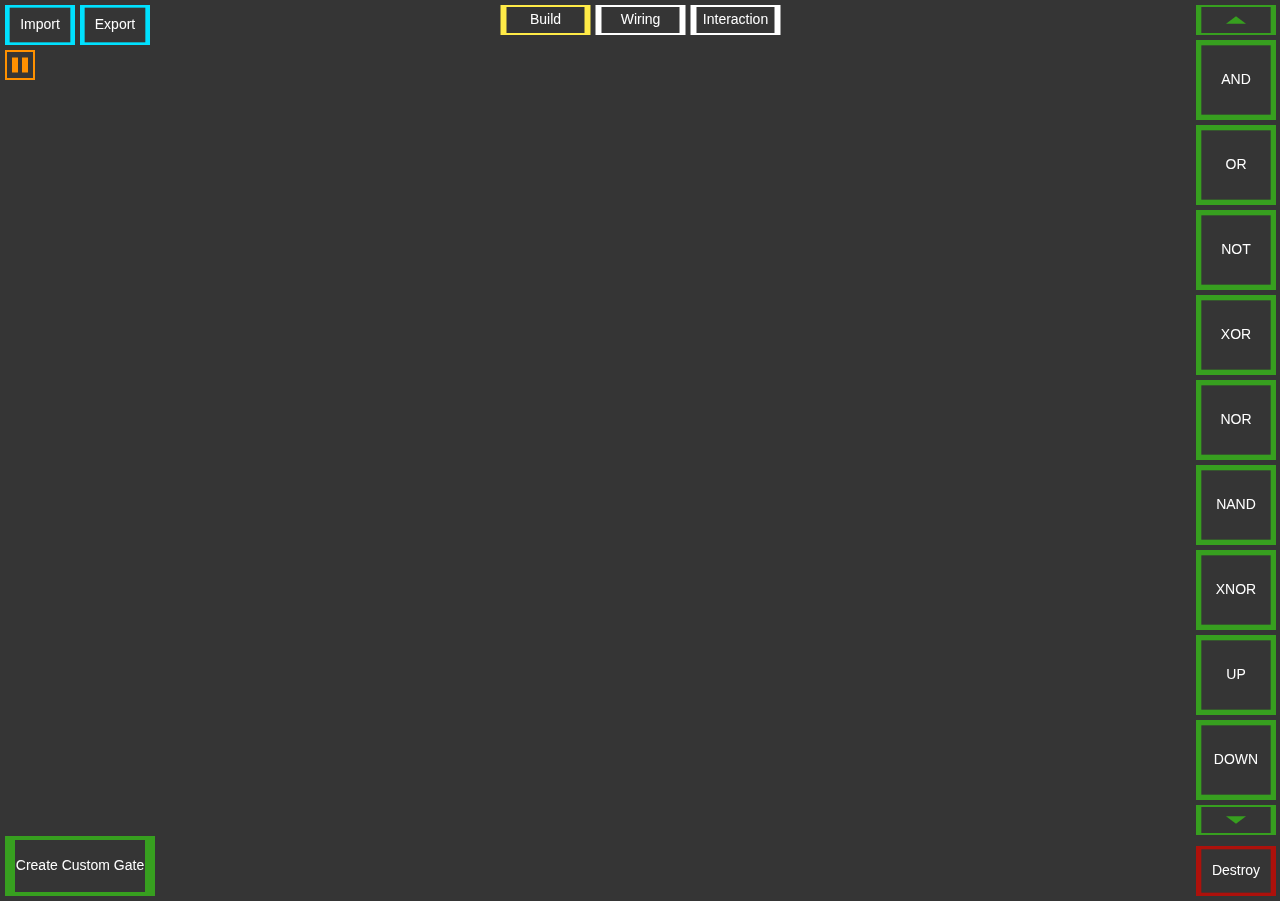
==== index.html @ 37c56eb5 "Forgot to update index.html for the last fix" ====
<!DOCTYPE html>
<html lang="en">
<head>
    <meta charset="UTF-8">
    <title>Logic Gate Simulator</title>
    <link rel="stylesheet" type="text/css" href="Simulator/Style.css"/>
</head>
<body>

<canvas id="canvas" width="1400" height="700"></canvas>

<div id="popup_bg" onclick="Popup.closeIfClickedOnBackground()">
    <div id="popup_main_div">
        <!-- Filled by the program when needed -->
    </div>
</div>

<!-- This HTML went through Babel and javascript-minifier, so its not readable -->
<!-- for a human being. The readable version of the code can be found here: -->
<!-- https://github.com/KubbyDev/LogicGateSimulator/tree/master/Simulator -->
<script>
"use strict";var canvas=document.getElementById("canvas"),ctx=canvas.getContext("2d"),popupBackground=document.getElementById("popup_bg"),gates=[],framesToCalculate=-1;function _classCallCheck(t,e){if(!(t instanceof e))throw new TypeError("Cannot call a class as a function")}function _defineProperties(t,e){for(var n=0;n<e.length;n++){var i=e[n];i.enumerable=i.enumerable||!1,i.configurable=!0,"value"in i&&(i.writable=!0),Object.defineProperty(t,i.key,i)}}function _createClass(t,e,n){return e&&_defineProperties(t.prototype,e),n&&_defineProperties(t,n),t}setTimeout(function(){Interface.init(),setInterval(function(){Interface.clear(),Interface.update(),0!==framesToCalculate&&Gate.updateAll(gates),framesToCalculate>0&&framesToCalculate--,Gate.drawAll(gates),Interface.draw()},1)},100);var Tools=function(){function t(){_classCallCheck(this,t)}return _createClass(t,null,[{key:"fillCircle",value:function(t,e,n,i,r,o){ctx.beginPath(),ctx.fillStyle=i||"#ffffff",ctx.arc(t,e,n,0,2*Math.PI),ctx.fill(),(void 0===r||r)&&(ctx.lineWidth=1,ctx.strokeStyle=o||"#000000",ctx.stroke())}},{key:"resizeCanvas",value:function(){canvas.width=window.innerWidth+1,setTimeout(function(){canvas.height=window.innerHeight+1},0)}},{key:"download",value:function(t,e){var n=new Blob([t],{type:"text/plain"}),i=window.document.createElement("a");i.href=window.URL.createObjectURL(n),i.download=e||"LogicGateSimulator",i.click()}},{key:"sqr",value:function(t){return t*t}},{key:"getGateAtPosition",value:function(t,e){var n=!0,i=!1,r=void 0;try{for(var o,a=gates[Symbol.iterator]();!(n=(o=a.next()).done);n=!0){var s=o.value;if(Math.abs(t-s.x)<s.width/2&&Math.abs(e-s.y)<s.height/2)return s}}catch(t){i=!0,r=t}finally{try{n||null==a.return||a.return()}finally{if(i)throw r}}return null}}]),t}();function _classCallCheck(t,e){if(!(t instanceof e))throw new TypeError("Cannot call a class as a function")}function _defineProperties(t,e){for(var n=0;n<e.length;n++){var i=e[n];i.enumerable=i.enumerable||!1,i.configurable=!0,"value"in i&&(i.writable=!0),Object.defineProperty(t,i.key,i)}}function _createClass(t,e,n){return e&&_defineProperties(t.prototype,e),n&&_defineProperties(t,n),t}function _defineProperty(t,e,n){return e in t?Object.defineProperty(t,e,{value:n,enumerable:!0,configurable:!0,writable:!0}):t[e]=n,t}Array.prototype.remove=function(t){return this.filter(function(e){return e!==t})},Array.prototype.removeAll=function(t){return this.filter(function(e){return!t.includes(e)})},window.onresize=Tools.resizeCanvas,Tools.resizeCanvas();var Connection=function(){function t(e,n){_classCallCheck(this,t),this.destination=n,this.origin=e}return _createClass(t,[{key:"getInput",value:function(t){if(this.destination instanceof ConnectionNode){if(void 0===t&&(t=[]),t.includes(this.destination.id))return;return t.push(this.destination.id),this.destination.inputs[0]?this.destination.inputs[0].getInput(t):void 0}return this.destination}},{key:"getValue",value:function(){return void 0!==this.getInput()&&void 0!==this.getInput().output&&this.getInput().output}},{key:"draw",value:function(e){var n=this.origin.getInputPosition(e),i=this.destination.getOutputPosition();ctx.beginPath(),ctx.moveTo(n[0],n[1]);var r=!0,o=!1,a=void 0;try{for(var s,u=this.calculateIntermediates(i[0],i[1],n[0],n[1])[Symbol.iterator]();!(r=(s=u.next()).done);r=!0){var c=s.value;ctx.lineTo(c[0],c[1])}}catch(t){o=!0,a=t}finally{try{r||null==u.return||u.return()}finally{if(o)throw a}}ctx.lineTo(i[0],i[1]),ctx.lineWidth=Interface.connectionWidth,ctx.strokeStyle=this.getValue()?t.upColor:t.downColor,ctx.stroke()}},{key:"calculateIntermediates",value:function(t,e,n,i){var r=(n+t)/2,o=(i+e)/2;return n-Interface.connectionGap<t+Interface.connectionGap?[[n-Interface.connectionGap,i],[n-Interface.connectionGap,o],[t+Interface.connectionGap,o],[t+Interface.connectionGap,e]]:[[r,i],[r,e]]}}]),t}();function _classCallCheck(t,e){if(!(t instanceof e))throw new TypeError("Cannot call a class as a function")}function _defineProperties(t,e){for(var n=0;n<e.length;n++){var i=e[n];i.enumerable=i.enumerable||!1,i.configurable=!0,"value"in i&&(i.writable=!0),Object.defineProperty(t,i.key,i)}}function _createClass(t,e,n){return e&&_defineProperties(t.prototype,e),n&&_defineProperties(t,n),t}function _defineProperty(t,e,n){return e in t?Object.defineProperty(t,e,{value:n,enumerable:!0,configurable:!0,writable:!0}):t[e]=n,t}_defineProperty(Connection,"downColor","#d3d3d3"),_defineProperty(Connection,"upColor","#ffbf00");var Gate=function(){function t(){_classCallCheck(this,t),this.activation=function(){return!0},this.inputs=[],this.prevOutput=!1,this.output=!1,this.maxInputs=0,this.maxOutputs=1,this.id=-1,this.x=10,this.y=10,this.width=20,this.height=20,this.color="#379f1f",this.type="",this.name="",this.fontSize=8,this.hideName=!1}return _createClass(t,[{key:"setFonctionnalProperties",value:function(t,e,n,i){return e&&(this.activation=e),this.maxInputs=void 0!==i?i:0,this.setInputs(void 0!==n?n:[]),this.type=t,this}},{key:"setInputs",value:function(t){var e=this;return this.inputs=t.map(function(t){return new Connection(e,t)}).slice(0,this.maxInputs),this}},{key:"setHideName",value:function(t){return this.hideName=t,this}},{key:"addInput",value:function(t,e){void 0!==e&&e<this.maxInputs?this.inputs[e]=new Connection(this,t):this.inputs.length<this.maxInputs&&this.inputs.push(new Connection(this,t))}},{key:"update",value:function(){for(var t=[],e=0;e<this.maxInputs;e++)t[e]=void 0!==this.inputs[e]&&this.inputs[e].getValue();var n=this.activation(t);n===this.prevOutput&&(this.output=n)}},{key:"tickEnd",value:function(){var t=this.inputs.map(function(t){return void 0!==t&&t.getValue()});this.prevOutput=this.activation(t)}},{key:"getGateForOutput",value:function(t){return this}},{key:"serializeParameters",value:function(){return""}},{key:"parseParameters",value:function(t){}},{key:"onClick",value:function(){}},{key:"createSave",value:function(){return{x:this.x,y:this.y,output:this.output,type:this.type,id:this.id}}},{key:"setGraphicProperties",value:function(t,e,n,i,r,o){return this.x=t,this.y=e,this.width=n*Interface.zoomFactor,this.height=i*Interface.zoomFactor,this.color=r,o&&(this.name=o),this.fontSize*=Interface.zoomFactor,this}},{key:"setPosition",value:function(t,e){return this.x=t,this.y=e,this}},{key:"draw",value:function(){this.drawBody(),this.hideName||(ctx.fillStyle="#ffffff",ctx.textAlign="center",ctx.textBaseline="middle",ctx.font=this.fontSize+"px Arial",ctx.fillText(this.name,this.x,this.y))}},{key:"drawBody",value:function(){ctx.fillStyle=this.color,ctx.fillRect(this.x-this.width/2,this.y-this.height/2,this.width,this.height),ctx.strokeStyle="#000000",ctx.lineWidth=1,ctx.strokeRect(this.x-this.width/2,this.y-this.height/2,this.width,this.height)}},{key:"getInputPosition",value:function(t){return[this.x-this.width/2+this.width/4,this.y-this.height/2+this.height*(t+1)/(this.maxInputs+1)]}},{key:"getOutputPosition",value:function(){return[this.x+this.width/2-Interface.connectionWidth,this.y]}}],[{key:"updateAll",value:function(t){var e=!0,n=!1,i=void 0;try{for(var r,o=t[Symbol.iterator]();!(e=(r=o.next()).done);e=!0){r.value.update()}}catch(t){n=!0,i=t}finally{try{e||null==o.return||o.return()}finally{if(n)throw i}}var a=!0,s=!1,u=void 0;try{for(var c,l=t[Symbol.iterator]();!(a=(c=l.next()).done);a=!0){c.value.tickEnd()}}catch(t){s=!0,u=t}finally{try{a||null==l.return||l.return()}finally{if(s)throw u}}}},{key:"removeAllConnectionsTo",value:function(t,e){var n=!0,i=!1,r=void 0;try{for(var o,a=e[Symbol.iterator]();!(n=(o=a.next()).done);n=!0)for(var s=o.value,u=0;u<s.inputs.length;u++)void 0!==s.inputs[u]&&s.inputs[u].destination===t&&(s.inputs[u]=void 0)}catch(t){i=!0,r=t}finally{try{n||null==a.return||a.return()}finally{if(i)throw r}}}},{key:"drawAll",value:function(t){var e=!0,n=!1,i=void 0;try{for(var r,o=t[Symbol.iterator]();!(e=(r=o.next()).done);e=!0)for(var a=r.value,s=0;s<a.maxInputs;s++)a.inputs[s]&&a.inputs[s].draw(s)}catch(t){n=!0,i=t}finally{try{e||null==o.return||o.return()}finally{if(n)throw i}}var u=!0,c=!1,l=void 0;try{for(var h,f=t[Symbol.iterator]();!(u=(h=f.next()).done);u=!0){h.value.draw()}}catch(t){c=!0,l=t}finally{try{u||null==f.return||f.return()}finally{if(c)throw l}}}}]),t}();function _classCallCheck(t,e){if(!(t instanceof e))throw new TypeError("Cannot call a class as a function")}function _defineProperties(t,e){for(var n=0;n<e.length;n++){var i=e[n];i.enumerable=i.enumerable||!1,i.configurable=!0,"value"in i&&(i.writable=!0),Object.defineProperty(t,i.key,i)}}function _createClass(t,e,n){return e&&_defineProperties(t.prototype,e),n&&_defineProperties(t,n),t}_defineProperty(Gate,"nextID",0);var GateFactory=function(){function t(){_classCallCheck(this,t)}return _createClass(t,null,[{key:"UP",value:function(t,e){return(new Gate).setFonctionnalProperties("UP",function(){return!0},[]).setGraphicProperties(t,e,40,40,"#ffbf00")}},{key:"DOWN",value:function(t,e){return(new Gate).setFonctionnalProperties("DOWN",function(){return!1},[]).setGraphicProperties(t,e,40,40,"#5f5f5f")}},{key:"NOT",value:function(t,e,n){var i=(new Gate).setFonctionnalProperties("NOT",function(t){return!t[0]},n,1).setGraphicProperties(t,e,30,20,"#379f1f");return i.drawBody=function(){ctx.beginPath(),ctx.moveTo(this.x-this.width/2,this.y-this.height/2),ctx.lineTo(this.x+this.width/2-2*Interface.negCircleR,this.y),ctx.lineTo(this.x-this.width/2,this.y+this.height/2),ctx.lineTo(this.x-this.width/2,this.y-this.height/2),ctx.fillStyle=this.color,ctx.fill(),ctx.lineWidth=1,ctx.strokeStyle="#000000",ctx.stroke(),Tools.fillCircle(this.x+this.width/2-Interface.negCircleR,this.y,Interface.negCircleR)},i.hideName=!0,i}},{key:"AND",value:function(t,e,n){var i=(new Gate).setFonctionnalProperties("AND",function(t){return t[0]&&t[1]},n,2).setGraphicProperties(t,e,40,40,"#379f1f");return i.drawBody=function(){ctx.beginPath(),ctx.moveTo(this.x-this.width/2,this.y-this.height/2),ctx.lineTo(this.x+this.width/2-this.height/2,this.y-this.height/2),ctx.arc(this.x+this.width/2-this.height/2,this.y,this.height/2,-Math.PI/2,Math.PI/2),ctx.lineTo(this.x-this.width/2,this.y+this.height/2),ctx.lineTo(this.x-this.width/2,this.y-this.height/2),ctx.fillStyle=this.color,ctx.fill(),ctx.lineWidth=1,ctx.strokeStyle="#000000",ctx.stroke()},i.hideName=!0,i}},{key:"OR",value:function(t,e,n){var i=(new Gate).setFonctionnalProperties("OR",function(t){return t[0]||t[1]},n,2).setGraphicProperties(t,e,40,40,"#379f1f");return i.drawBody=function(){ctx.beginPath(),ctx.moveTo(this.x-this.width/2,this.y+this.height/2),ctx.quadraticCurveTo(this.x-this.width/4,this.y,this.x-this.width/2,this.y-this.height/2),ctx.quadraticCurveTo(this.x+this.width/4,this.y-this.height/2,this.x+this.width/2,this.y),ctx.moveTo(this.x-this.width/2,this.y+this.height/2),ctx.quadraticCurveTo(this.x+this.width/4,this.y+this.height/2,this.x+this.width/2,this.y),ctx.fillStyle=this.color,ctx.fill(),ctx.lineWidth=1,ctx.strokeStyle="#000000",ctx.stroke()},i.hideName=!0,i}},{key:"XOR",value:function(t,e,n){var i=(new Gate).setFonctionnalProperties("XOR",function(t){return t[0]!==t[1]},n,2).setGraphicProperties(t,e,45,40,"#379f1f");return i.drawBody=function(){ctx.beginPath(),ctx.moveTo(this.x-this.width/2+this.width/8,this.y+this.height/2),ctx.quadraticCurveTo(this.x-this.width/4+this.width/8,this.y,this.x-this.width/2+this.width/8,this.y-this.height/2),ctx.quadraticCurveTo(this.x+this.width/4,this.y-this.height/2,this.x+this.width/2,this.y),ctx.moveTo(this.x-this.width/2+this.width/8,this.y+this.height/2),ctx.quadraticCurveTo(this.x+this.width/4,this.y+this.height/2,this.x+this.width/2,this.y),ctx.fillStyle=this.color,ctx.fill(),ctx.lineWidth=1,ctx.strokeStyle="#000000",ctx.stroke(),ctx.beginPath(),ctx.moveTo(this.x-this.width/2,this.y+this.height/2),ctx.quadraticCurveTo(this.x-this.width/4,this.y,this.x-this.width/2,this.y-this.height/2),ctx.lineWidth=3,ctx.strokeStyle="#000000",ctx.stroke()},i.hideName=!0,i}},{key:"NAND",value:function(t,e,n){var i=(new Gate).setFonctionnalProperties("NAND",function(t){return!(t[0]&&t[1])},n,2).setGraphicProperties(t,e,50,40,"#379f1f");return i.drawBody=function(){ctx.beginPath(),ctx.moveTo(this.x-this.width/2,this.y-this.height/2),ctx.lineTo(this.x+this.width/2-this.height/2-2*Interface.negCircleR,this.y-this.height/2),ctx.arc(this.x+this.width/2-this.height/2-2*Interface.negCircleR,this.y,this.height/2,-Math.PI/2,Math.PI/2),ctx.lineTo(this.x-this.width/2,this.y+this.height/2),ctx.lineTo(this.x-this.width/2,this.y-this.height/2),ctx.fillStyle=this.color,ctx.fill(),ctx.lineWidth=1,ctx.strokeStyle="#000000",ctx.stroke(),Tools.fillCircle(this.x+this.width/2-Interface.negCircleR,this.y,Interface.negCircleR)},i.hideName=!0,i}},{key:"NOR",value:function(t,e,n){var i=(new Gate).setFonctionnalProperties("NOR",function(t){return!(t[0]||t[1])},n,2).setGraphicProperties(t,e,50,40,"#379f1f");return i.drawBody=function(){ctx.beginPath(),ctx.moveTo(this.x-this.width/2,this.y+this.height/2),ctx.quadraticCurveTo(this.x-this.width/4,this.y,this.x-this.width/2,this.y-this.height/2),ctx.quadraticCurveTo(this.x+this.width/4-2*Interface.negCircleR,this.y-this.height/2,this.x+this.width/2-2*Interface.negCircleR,this.y),ctx.moveTo(this.x-this.width/2,this.y+this.height/2),ctx.quadraticCurveTo(this.x+this.width/4-2*Interface.negCircleR,this.y+this.height/2,this.x+this.width/2-2*Interface.negCircleR,this.y),ctx.fillStyle=this.color,ctx.fill(),ctx.lineWidth=1,ctx.strokeStyle="#000000",ctx.stroke(),Tools.fillCircle(this.x+this.width/2-Interface.negCircleR,this.y,Interface.negCircleR)},i.hideName=!0,i}},{key:"XNOR",value:function(t,e,n){var i=(new Gate).setFonctionnalProperties("XNOR",function(t){return t[0]===t[1]},n,2).setGraphicProperties(t,e,55,40,"#379f1f");return i.drawBody=function(){ctx.beginPath(),ctx.moveTo(this.x-this.width/2+this.width/8,this.y+this.height/2),ctx.quadraticCurveTo(this.x-this.width/4+this.width/8,this.y,this.x-this.width/2+this.width/8,this.y-this.height/2),ctx.quadraticCurveTo(this.x+this.width/4-2*Interface.negCircleR,this.y-this.height/2,this.x+this.width/2-2*Interface.negCircleR,this.y),ctx.moveTo(this.x-this.width/2+this.width/8,this.y+this.height/2),ctx.quadraticCurveTo(this.x+this.width/4-2*Interface.negCircleR,this.y+this.height/2,this.x+this.width/2-2*Interface.negCircleR,this.y),ctx.fillStyle=this.color,ctx.fill(),ctx.lineWidth=1,ctx.strokeStyle="#000000",ctx.stroke(),ctx.beginPath(),ctx.moveTo(this.x-this.width/2,this.y+this.height/2),ctx.quadraticCurveTo(this.x-this.width/4,this.y,this.x-this.width/2,this.y-this.height/2),ctx.lineWidth=3,ctx.strokeStyle="#000000",ctx.stroke(),Tools.fillCircle(this.x+this.width/2-Interface.negCircleR,this.y,Interface.negCircleR)},i.hideName=!0,i}},{key:"INPUT",value:function(t,e){return(new Input).setFonctionnalProperties("INPUT").setGraphicProperties(t,e,40,40,"#db7ed2")}},{key:"CLOCK",value:function(t,e,n){return(new Clock).setPeriod(n).setFonctionnalProperties("CLOCK").setGraphicProperties(t,e,40,40,"#3d79e7")}},{key:"OUTPUT",value:function(t,e,n){return(new Output).setFonctionnalProperties("OUTPUT",function(t){return t[0]},n,1).setGraphicProperties(t,e,40,40,"#7a7a7a").setHideName(!0)}},{key:"NODE",value:function(t,e,n){return(new ConnectionNode).setFonctionnalProperties("NODE",function(t){return t[0]},n,1).setGraphicProperties(t,e,10,7,"#7a7a7a").setHideName(!0)}},{key:"SWITCH",value:function(t,e,n){return(new Switch).setFonctionnalProperties("SWITCH",function(t){return t[0]},n,1).setGraphicProperties(t,e,45,20,"#ffbb25")}}]),t}(),gatesLibrary=[{name:"AND 3",code:"AND3;A&B&C;O$4;AND$0$1&AND$3$2"},{name:"OR 3",code:"OR3;A&B&C;O$4;OR$0$1&OR$3$2"},{name:"NAND 3",code:"NAND3;A&B&C;O$4;AND$0$1&NAND$3$2"},{name:"NOR 3",code:"NOR3;A&B&C;O$4;OR$0$1&NOR$3$2"},{name:"AND 4",code:"AND4;A&B&C&D;O$5;AND$0$1&AND$4$6&AND$2$3"},{name:"OR 4",code:"OR4;A&B&C&D;O$5;OR$0$1&OR$4$6&OR$2$3"},{name:"NAND 4",code:"NAND4;A&B&C&D;O$5;AND$0$1&NAND$4$6&AND$2$3"},{name:"NOR 4",code:"NOR4;A&B&C&D;O$5;OR$0$1&NOR$4$6&OR$2$3"},{name:"1b Memory",code:"1b MEM;DataIN&WriteEN;DataOUT$2;NOR$5$3&NOR$2$6&NOT$0&AND$4$1&AND$0$1"},{name:"1 Byte Memory",code:"1B MEM;I0&I1&I2&I3&I4&I5&I6&I7&WE&CS;O0$50&O1$51&O2$52&O3$53&O4$54&O5$55&O6$56&O7$57;NOR$13$11&NOR$10$14&NOT$0&AND$12$8&AND$0$8&NOR$18$16&NOR$15$19&NOT$2&AND$17$8&AND$2$8&NOR$23$21&NOR$20$24&NOT$3&AND$22$8&AND$3$8&NOR$28$26&NOR$25$29&NOT$4&AND$27$8&AND$4$8&NOR$33$31&NOR$30$34&NOT$5&AND$32$8&AND$5$8&NOR$38$36&NOR$35$39&NOT$6&AND$37$8&AND$6$8&NOR$43$41&NOR$40$44&NOT$1&AND$42$8&AND$1$8&NOR$48$46&NOR$45$49&NOT$7&AND$47$8&AND$7$8&AND$10$9&AND$40$9&AND$15$9&AND$20$9&AND$25$9&AND$30$9&AND$35$9&AND$45$9"},{name:"7 segments decoder",code:"7 SEG;Q0&Q1&Q2&Q3;T$19&TR$28&BR$35&B$45&BL$49&TL$55&M$61;AND$3$36&AND$4$39&AND$0$2&AND$6$40&AND$0$1&AND$8$39&AND$34$39&AND$10$40&AND$2$36&AND$12$40&AND$2$36&AND$14$40&OR$7$17&AND$1$18&OR$2$40&OR$16$22&OR$3$39&AND$20$34&OR$21$5&XNOR$0$1&AND$23$40&AND$0$3&OR$24$27&AND$25$36&OR$26$30&OR$34$40&AND$29$39&XOR$2$3&OR$31$33&AND$0$40&NOT$0&OR$32$37&NOT$1&AND$36$38&OR$0$40&NOT$2&NOT$3&XOR$0$1&AND$41$2&AND$3$36&OR$42$9&OR$44$46&OR$43$11&OR$1$2&AND$47$3&OR$48$50&AND$34$51&OR$1$39&OR$1$39&AND$52$3&OR$53$13&OR$54$57&OR$2$36&AND$56$34&OR$0$39&AND$58$3&OR$59$15&OR$60$62&AND$1$63&OR$34$39"},{name:"Merge",code:"MERGE;A0&A1&A2&A3&A4&A5&A6&A7&B0&B1&B2&B3&B4&B5&B6&B7;O0$16&O1$17&O2$18&O3$19&O4$20&O5$21&O6$22&O7$23;OR$0$8&OR$1$9&OR$2$10&OR$3$11&OR$4$12&OR$5$13&OR$6$14&OR$7$15"},{name:"SR latch",code:"SR;R&S;Q$2&/Q$3;NOR$0$3&NOR$2$1"},{name:"JK flip flop",code:"JK;/PRE&J&CLK&K&/CLE;Q$6&/Q$8;AND$0$10&NAND$5$8&AND$6$13&NAND$7$4&AND$4$1&NAND$9$11&AND$2$8&AND$6$2&NAND$12$14&AND$3$0"},{name:"JK (Synchronised on rising edges)",code:"JK RIS;/PRE&J&CLK&K&/CLE;Q$10&/Q$12;AND$2$8&NOT$2&NOT$6&NOT$7&AND$0$14&NAND$9$12&AND$10$17&NAND$11$4&AND$4$1&NAND$13$15&AND$5$12&AND$10$5&NAND$16$18&AND$3$0"},{name:"JK Master-Slave",code:"JK MSTSLV;/PRE&J&CLK&K&/CLE;Q$24&/Q$26;AND$2$8&NOT$2&NOT$6&NOT$7&AND$0$14&NAND$9$12&AND$10$17&NAND$11$4&AND$4$1&NAND$13$15&AND$5$12&AND$10$5&NAND$16$18&AND$3$0&AND$33$22&NOT$33&NOT$20&NOT$21&AND$0$28&NAND$23$26&AND$24$31&NAND$25$4&AND$4$10&NAND$27$29&AND$19$26&AND$24$19&NAND$30$32&AND$12$0&NOT$2"},{name:"Multiplexer",code:"MUX;A&B&S;O$5;AND$0$4&NOT$2&OR$3$6&AND$1$2"},{name:"Multiplexer 4",code:"MUX4;A&B&C&D&S0&S1;O$16;AND$0$7&NOT$4&OR$6$9&AND$1$4&AND$2$11&NOT$4&OR$10$13&AND$3$4&AND$8$15&NOT$5&OR$14$17&AND$12$5"},{name:"Multiplexer 8",code:"MUX8;A&B&C&D&E&F&G&H&S0&S1&S2;O$25;AND$0$12&NOT$8&OR$11$14&AND$1$8&AND$2$16&NOT$8&OR$15$18&AND$3$8&AND$13$20&NOT$9&OR$19$22&AND$17$9&AND$21$24&NOT$10&OR$23$26&AND$37$10&AND$4$28&NOT$8&OR$27$30&AND$5$8&AND$6$32&NOT$8&OR$31$34&AND$7$8&AND$29$36&NOT$9&OR$35$38&AND$33$9"},{name:"Demultiplexer",code:"DEMUX;I&S;A$2&B$4;AND$0$3&NOT$1&AND$0$1"},{name:"Demultiplexer 4",code:"DEMUX4;I&S0&S1;A$6&B$8&C$9&D$11;AND$0$4&NOT$2&AND$0$2&AND$3$7&NOT$1&AND$3$1&AND$5$10&NOT$1&AND$5$1"},{name:"Demultiplexer 8",code:"DEMUX8;I&S0&S1&S2;A$7&B$9&C$10&D$12&E$16&F$18&G$19&H$21;AND$22$5&NOT$2&AND$22$2&AND$4$8&NOT$1&AND$4$1&AND$6$11&NOT$1&AND$6$1&AND$24$14&NOT$2&AND$24$2&AND$13$17&NOT$1&AND$13$1&AND$15$20&NOT$1&AND$15$1&AND$0$23&NOT$3&AND$0$3"},{name:"Rising edge detector",code:"RIS EDGE;I;O$1;AND$0$4&NOT$0&NOT$2&NOT$3"},{name:"Falling edge detector",code:"FAL EDGE;I;O$1;NOR$0$4&NOT$3&NOT$0&NOT$2"}];function _classCallCheck(t,e){if(!(t instanceof e))throw new TypeError("Cannot call a class as a function")}function _defineProperties(t,e){for(var n=0;n<e.length;n++){var i=e[n];i.enumerable=i.enumerable||!1,i.configurable=!0,"value"in i&&(i.writable=!0),Object.defineProperty(t,i.key,i)}}function _createClass(t,e,n){return e&&_defineProperties(t.prototype,e),n&&_defineProperties(t,n),t}var SerializerParser=function(){function t(){_classCallCheck(this,t)}return _createClass(t,null,[{key:"parseCustomGate",value:function(t){try{var e=function(t,e){for(var i=1;i<e.length;i++)""!==e[i]&&(t.inputs[i-1]=new Connection(t,e[i]<n.maxInputs?n.inputGates[e[i]]:n.internGates[e[i]-n.maxInputs]))},n=new CustomGate;n.type="CUSTOM",n.string=t;for(var i=t.split(";"),r=i[1].split("&").filter(function(t){return""!==t}),o=0;o<r.length;o++){var a=new Gate;a.name=r[o],n.inputGates[o]=a}n.maxInputs=r.length;for(var s=i[2].split("&").filter(function(t){return""!==t}),u=0;u<s.length;u++){var c=s[u].split("$"),l=GateFactory.NODE(0,0);l.name=c[0],l.width=0,n.outputGates[u]=l}for(var h=i[3].split("&").filter(function(t){return""!==t}),f=0;f<h.length;f++){var d=h[f].split("$")[0].split("@"),p=GateFactory[d[0]];n.internGates[f]=p(0,0),n.internGates[f].parseParameters(d)}for(var y=0;y<s.length;y++){var v=s[y].split("$").filter(function(t){return""!==t});e(n.outputGates[y],v)}for(var $=0;$<h.length;$++){var g=h[$].split("$").filter(function(t){return""!==t});e(n.internGates[$],g)}return n.maxOutputs=n.outputGates.length,n.setGraphicProperties(mouseX,mouseY,100,20+20*Math.max(n.maxInputs,n.maxOutputs),"#379f1f",i[0])}catch(e){return console.log((new Date).toJSON()+"\nError while parsing gate data\n"+t+"\n"+e.stack),Popup.close(),void Popup.openError("An error occured while parsing gate data:\n"+t)}}},{key:"serializeCustomGate",value:function(t,e,n){SimulatorState.export(t);var i="";function r(t){var e=!0,n=!1,i=void 0;try{for(var r,o=t.internGates.concat(t.outputGates)[Symbol.iterator]();!(e=(r=o.next()).done);e=!0){for(var a=r.value,s=0;s<a.maxInputs;s++)if(void 0!==a.inputs[s]&&null!==a.inputs[s]){var u=t.inputGates.indexOf(a.inputs[s].destination);-1!==u&&(t.inputs[u]?a.inputs[s].destination=t.inputs[u].destination:a.inputs.splice(s,1))}gates.push(a)}}catch(t){n=!0,i=t}finally{try{e||null==o.return||o.return()}finally{if(n)throw i}}}function o(t,e){i[i.length-1]===t?i=i.substring(0,i.length-1)+e:i+=e}function a(t){for(var n=t instanceof Input,i=n?0:e.length,r=0;r<gates.length;r++){if(gates[r]===t)return i;n?gates[r]instanceof Input&&i++:gates[r]instanceof Output||gates[r]instanceof Input||i++}return-1}for(var s=0;s<gates.length;s++)gates[s]instanceof CustomGate&&r(gates[s]);var u=!0,c=!1,l=void 0;try{for(var h,f=gates[Symbol.iterator]();!(u=(h=f.next()).done);u=!0)for(var d=h.value,p=0;p<d.maxInputs;p++)d.inputs[p]&&(d.inputs[p].destination=d.inputs[p].getInput())}catch(t){c=!0,l=t}finally{try{u||null==f.return||f.return()}finally{if(c)throw l}}gates=(gates=gates.filter(function(t){return!(t instanceof ConnectionNode)})).filter(function(t){return!(t instanceof CustomGate)}).sort(function(t,e){return t.y-e.y}),i=t+";";var y=!0,v=!1,$=void 0;try{for(var g,O=e[Symbol.iterator]();!(y=(g=O.next()).done);y=!0){var m=g.value;i+=m+"&"}}catch(t){v=!0,$=t}finally{try{y||null==O.return||O.return()}finally{if(v)throw $}}o("&",";");var P=0,b=!0,w=!1,x=void 0;try{for(var C,_=gates[Symbol.iterator]();!(b=(C=_.next()).done);b=!0){var N=C.value;if(N instanceof Output){i+=n[P]+"$";var T=!0,k=!1,I=void 0;try{for(var A,G=N.inputs[Symbol.iterator]();!(T=(A=G.next()).done);T=!0){var D=A.value;i+=(D?a(D.destination):"NULL")+"$"}}catch(t){k=!0,I=t}finally{try{T||null==G.return||G.return()}finally{if(k)throw I}}P++,o("$","&")}}}catch(t){w=!0,x=t}finally{try{b||null==_.return||_.return()}finally{if(w)throw x}}o("&",";");var S=!0,R=!1,B=void 0;try{for(var E,M=gates[Symbol.iterator]();!(S=(E=M.next()).done);S=!0){var U=E.value;if(!(U instanceof Output||U instanceof Input)){i+=U.type+U.serializeParameters()+"$";var F=!0,j=!1,L=void 0;try{for(var X,z=U.inputs[Symbol.iterator]();!(F=(X=z.next()).done);F=!0){var Y=X.value;i+=(Y?a(Y.destination):"NULL")+"$"}}catch(t){j=!0,L=t}finally{try{F||null==z.return||z.return()}finally{if(j)throw L}}P++,o("$","&")}}}catch(t){R=!0,B=t}finally{try{S||null==M.return||M.return()}finally{if(R)throw B}}return o("&",""),gates=[],i}}]),t}();function _classCallCheck(t,e){if(!(t instanceof e))throw new TypeError("Cannot call a class as a function")}function _defineProperties(t,e){for(var n=0;n<e.length;n++){var i=e[n];i.enumerable=i.enumerable||!1,i.configurable=!0,"value"in i&&(i.writable=!0),Object.defineProperty(t,i.key,i)}}function _createClass(t,e,n){return e&&_defineProperties(t.prototype,e),n&&_defineProperties(t,n),t}var SimulatorState=function(){function t(){_classCallCheck(this,t)}return _createClass(t,null,[{key:"export",value:function(t){var e={gates:[],interfaceZoomFactor:Interface.zoomFactor,origin:Interface.origin},n=!0,i=!1,r=void 0;try{for(var o,a=gates[Symbol.iterator]();!(n=(o=a.next()).done);n=!0){var s=o.value,u=s.createSave();u.inputs=s.inputs.map(function(t){if(null==t)return null;var e=t.destination;if(e instanceof ConnectionNode){var n=e.findParentCustomGate();if(null!==n)return[n.gate.id,n.outputIndex]}return[e.id]}),e.gates.push(u)}}catch(t){i=!0,r=t}finally{try{n||null==a.return||a.return()}finally{if(i)throw r}}Tools.download(JSON.stringify(e),(t||"LogicGateSimulator")+".lgs")}},{key:"askForImport",value:function(){var e=window.document.createElement("INPUT");e.accept=".lgs",e.type="file",e.click(),e.addEventListener("change",function(){e.files[0]&&e.files[0].text().then(t.import)})}},{key:"import",value:function(t){try{var e=function(t,e){var n=r.find(function(e){return e.id===t});return void 0===e?n:n.outputGates[e]},n=JSON.parse(t);if(0===n.gates.length)return;var i=Gate.nextID,r=n.gates.map(function(t){var e;if("CUSTOM"===t.type){if(!(e=SerializerParser.parseCustomGate(t.string)))return}else e=(0,GateFactory[t.type])(0,0);return Object.assign(e,t),e.id+=i,e.x*=Interface.zoomFactor/n.interfaceZoomFactor,e.y*=Interface.zoomFactor/n.interfaceZoomFactor,e}),o=r.reduce(function(t,e){return t+e.x},0)/r.length,a=r.reduce(function(t,e){return t+e.y},0)/r.length;if(n.origin){n.origin[0]*=Interface.zoomFactor/n.interfaceZoomFactor,n.origin[1]*=Interface.zoomFactor/n.interfaceZoomFactor,n.origin[0]+=canvas.width/2-o,n.origin[1]+=canvas.height/2-a;var s=Interface.getSnappedPosition(n.origin[0],n.origin[1]);o-=s[0]-n.origin[0],a-=s[1]-n.origin[1]}var u=!0,c=!1,l=void 0;try{for(var h,f=r[Symbol.iterator]();!(u=(h=f.next()).done);u=!0){var d=h.value;d.x+=canvas.width/2-o,d.y+=canvas.height/2-a}}catch(t){c=!0,l=t}finally{try{u||null==f.return||f.return()}finally{if(c)throw l}}var p=!0,y=!1,v=void 0;try{for(var $,g=r[Symbol.iterator]();!(p=($=g.next()).done);p=!0){var O=$.value,m=O.inputs;O.inputs=[];for(var P=0;P<m.length;P++)if(null!==m[P]){var b=e(m[P][0]+i,m[P][1]);O.inputs[P]=new Connection(O,b)}}}catch(t){y=!0,v=t}finally{try{p||null==g.return||g.return()}finally{if(y)throw v}}gates=gates.concat(r);var w=!0,x=!1,C=void 0;try{for(var _,N=gates[Symbol.iterator]();!(w=(_=N.next()).done);w=!0){var T=_.value;Gate.nextID=Math.max(Gate.nextID,T.id)}}catch(t){x=!0,C=t}finally{try{w||null==N.return||N.return()}finally{if(x)throw C}}Gate.nextID++}catch(t){console.log((new Date).toJSON()+"\nError while parsing save data\n"+t.stack),Popup.close(),Popup.openError("An error occured while parsing save data")}}}]),t}();function _typeof(t){return(_typeof="function"==typeof Symbol&&"symbol"==typeof Symbol.iterator?function(t){return typeof t}:function(t){return t&&"function"==typeof Symbol&&t.constructor===Symbol&&t!==Symbol.prototype?"symbol":typeof t})(t)}function _classCallCheck(t,e){if(!(t instanceof e))throw new TypeError("Cannot call a class as a function")}function _defineProperties(t,e){for(var n=0;n<e.length;n++){var i=e[n];i.enumerable=i.enumerable||!1,i.configurable=!0,"value"in i&&(i.writable=!0),Object.defineProperty(t,i.key,i)}}function _createClass(t,e,n){return e&&_defineProperties(t.prototype,e),n&&_defineProperties(t,n),t}function _possibleConstructorReturn(t,e){return!e||"object"!==_typeof(e)&&"function"!=typeof e?_assertThisInitialized(t):e}function _assertThisInitialized(t){if(void 0===t)throw new ReferenceError("this hasn't been initialised - super() hasn't been called");return t}function _get(t,e,n){return(_get="undefined"!=typeof Reflect&&Reflect.get?Reflect.get:function(t,e,n){var i=_superPropBase(t,e);if(i){var r=Object.getOwnPropertyDescriptor(i,e);return r.get?r.get.call(n):r.value}})(t,e,n||t)}function _superPropBase(t,e){for(;!Object.prototype.hasOwnProperty.call(t,e)&&null!==(t=_getPrototypeOf(t)););return t}function _getPrototypeOf(t){return(_getPrototypeOf=Object.setPrototypeOf?Object.getPrototypeOf:function(t){return t.__proto__||Object.getPrototypeOf(t)})(t)}function _inherits(t,e){if("function"!=typeof e&&null!==e)throw new TypeError("Super expression must either be null or a function");t.prototype=Object.create(e&&e.prototype,{constructor:{value:t,writable:!0,configurable:!0}}),e&&_setPrototypeOf(t,e)}function _setPrototypeOf(t,e){return(_setPrototypeOf=Object.setPrototypeOf||function(t,e){return t.__proto__=e,t})(t,e)}function _defineProperty(t,e,n){return e in t?Object.defineProperty(t,e,{value:n,enumerable:!0,configurable:!0,writable:!0}):t[e]=n,t}var Clock=function(t){function e(){var t;return _classCallCheck(this,e),(t=_possibleConstructorReturn(this,_getPrototypeOf(e).call(this))).period=50,t.current=0,t}return _inherits(e,Gate),_createClass(e,[{key:"update",value:function(){this.current--,this.current<0&&(this.current=this.period,this.output=!this.output)}},{key:"onClick",value:function(){Popup.open(),Popup.addTitle("Clock configuration"),Popup.addSpace(),Popup.addFields([{id:"clockPeriod",defaultValue:this.period}],"Period (milliseconds):"),Popup.addFields([{id:"clockCurrent",defaultValue:this.current}],"Current (milliseconds):"),Popup.addDoneButton(e.chooseParameters),e.openedPopup=this}},{key:"setPeriod",value:function(t,e){return this.period=t,e&&(this.current=e),this}},{key:"serializeParameters",value:function(){return"@".concat(this.period,"@").concat(this.current)}},{key:"parseParameters",value:function(t){this.period=t[1],this.current=t[2]}},{key:"createSave",value:function(){var t=_get(_getPrototypeOf(e.prototype),"createSave",this).call(this);return t.period=this.period,t.current=this.current,t}}],[{key:"chooseParameters",value:function(){var t=document.getElementById("clockPeriod").value;isNaN(t)||(e.openedPopup.period=t);var n=document.getElementById("clockCurrent").value;isNaN(n)||(e.openedPopup.current=n),Popup.close()}}]),e}();function _typeof(t){return(_typeof="function"==typeof Symbol&&"symbol"==typeof Symbol.iterator?function(t){return typeof t}:function(t){return t&&"function"==typeof Symbol&&t.constructor===Symbol&&t!==Symbol.prototype?"symbol":typeof t})(t)}function _classCallCheck(t,e){if(!(t instanceof e))throw new TypeError("Cannot call a class as a function")}function _defineProperties(t,e){for(var n=0;n<e.length;n++){var i=e[n];i.enumerable=i.enumerable||!1,i.configurable=!0,"value"in i&&(i.writable=!0),Object.defineProperty(t,i.key,i)}}function _createClass(t,e,n){return e&&_defineProperties(t.prototype,e),n&&_defineProperties(t,n),t}function _possibleConstructorReturn(t,e){return!e||"object"!==_typeof(e)&&"function"!=typeof e?_assertThisInitialized(t):e}function _assertThisInitialized(t){if(void 0===t)throw new ReferenceError("this hasn't been initialised - super() hasn't been called");return t}function _get(t,e,n){return(_get="undefined"!=typeof Reflect&&Reflect.get?Reflect.get:function(t,e,n){var i=_superPropBase(t,e);if(i){var r=Object.getOwnPropertyDescriptor(i,e);return r.get?r.get.call(n):r.value}})(t,e,n||t)}function _superPropBase(t,e){for(;!Object.prototype.hasOwnProperty.call(t,e)&&null!==(t=_getPrototypeOf(t)););return t}function _getPrototypeOf(t){return(_getPrototypeOf=Object.setPrototypeOf?Object.getPrototypeOf:function(t){return t.__proto__||Object.getPrototypeOf(t)})(t)}function _inherits(t,e){if("function"!=typeof e&&null!==e)throw new TypeError("Super expression must either be null or a function");t.prototype=Object.create(e&&e.prototype,{constructor:{value:t,writable:!0,configurable:!0}}),e&&_setPrototypeOf(t,e)}function _setPrototypeOf(t,e){return(_setPrototypeOf=Object.setPrototypeOf||function(t,e){return t.__proto__=e,t})(t,e)}_defineProperty(Clock,"openedPopup",void 0);var ConnectionNode=function(t){function e(){var t;return _classCallCheck(this,e),(t=_possibleConstructorReturn(this,_getPrototypeOf(e).call(this))).upColor="#ffbf00",t.downColor="#7a7a7a",t}return _inherits(e,Gate),_createClass(e,[{key:"tickEnd",value:function(){_get(_getPrototypeOf(e.prototype),"tickEnd",this).call(this),this.color=this.output?this.upColor:this.downColor}},{key:"findParentCustomGate",value:function(){var t=!0,e=!1,n=void 0;try{for(var i,r=gates[Symbol.iterator]();!(t=(i=r.next()).done);t=!0){var o=i.value;if(o instanceof CustomGate)for(var a=0;a<o.outputGates.length;a++)if(o.outputGates[a]===this)return{gate:o,outputIndex:a}}}catch(t){e=!0,n=t}finally{try{t||null==r.return||r.return()}finally{if(e)throw n}}return null}}]),e}();function _typeof(t){return(_typeof="function"==typeof Symbol&&"symbol"==typeof Symbol.iterator?function(t){return typeof t}:function(t){return t&&"function"==typeof Symbol&&t.constructor===Symbol&&t!==Symbol.prototype?"symbol":typeof t})(t)}function _classCallCheck(t,e){if(!(t instanceof e))throw new TypeError("Cannot call a class as a function")}function _defineProperties(t,e){for(var n=0;n<e.length;n++){var i=e[n];i.enumerable=i.enumerable||!1,i.configurable=!0,"value"in i&&(i.writable=!0),Object.defineProperty(t,i.key,i)}}function _createClass(t,e,n){return e&&_defineProperties(t.prototype,e),n&&_defineProperties(t,n),t}function _possibleConstructorReturn(t,e){return!e||"object"!==_typeof(e)&&"function"!=typeof e?_assertThisInitialized(t):e}function _assertThisInitialized(t){if(void 0===t)throw new ReferenceError("this hasn't been initialised - super() hasn't been called");return t}function _get(t,e,n){return(_get="undefined"!=typeof Reflect&&Reflect.get?Reflect.get:function(t,e,n){var i=_superPropBase(t,e);if(i){var r=Object.getOwnPropertyDescriptor(i,e);return r.get?r.get.call(n):r.value}})(t,e,n||t)}function _superPropBase(t,e){for(;!Object.prototype.hasOwnProperty.call(t,e)&&null!==(t=_getPrototypeOf(t)););return t}function _getPrototypeOf(t){return(_getPrototypeOf=Object.setPrototypeOf?Object.getPrototypeOf:function(t){return t.__proto__||Object.getPrototypeOf(t)})(t)}function _inherits(t,e){if("function"!=typeof e&&null!==e)throw new TypeError("Super expression must either be null or a function");t.prototype=Object.create(e&&e.prototype,{constructor:{value:t,writable:!0,configurable:!0}}),e&&_setPrototypeOf(t,e)}function _setPrototypeOf(t,e){return(_setPrototypeOf=Object.setPrototypeOf||function(t,e){return t.__proto__=e,t})(t,e)}var CustomGate=function(t){function e(){var t;return _classCallCheck(this,e),(t=_possibleConstructorReturn(this,_getPrototypeOf(e).call(this))).internGates=[],t.inputGates=[],t.outputGates=[],t.string="",t}return _inherits(e,Gate),_createClass(e,[{key:"update",value:function(){for(var t=0;t<this.inputGates.length;t++)this.inputGates[t].output=void 0!==this.inputs[t]&&this.inputs[t].getValue();var e=!0,n=!1,i=void 0;try{for(var r,o=this.internGates[Symbol.iterator]();!(e=(r=o.next()).done);e=!0){r.value.update()}}catch(t){n=!0,i=t}finally{try{e||null==o.return||o.return()}finally{if(n)throw i}}}},{key:"tickEnd",value:function(){var t=!0,e=!1,n=void 0;try{for(var i,r=this.internGates[Symbol.iterator]();!(t=(i=r.next()).done);t=!0){i.value.tickEnd()}}catch(t){e=!0,n=t}finally{try{t||null==r.return||r.return()}finally{if(e)throw n}}}},{key:"getGateForOutput",value:function(t){return this.outputGates[t]}},{key:"onClick",value:function(){Popup.open(),Popup.addTitle("Custom Gate Information"),Popup.addSpace(),Popup.addText(this.string),Popup.addDoneButton(Popup.close)}},{key:"createSave",value:function(){var t=_get(_getPrototypeOf(e.prototype),"createSave",this).call(this);return t.string=this.string,t.maxInputs=this.maxInputs,t}},{key:"draw",value:function(){for(var t=0;t<this.outputGates.length;t++){var n=this.getOutputPosition(t);this.outputGates[t].x=n[0],this.outputGates[t].y=n[1]}_get(_getPrototypeOf(e.prototype),"draw",this).call(this),ctx.fillStyle="#ffffff",ctx.textAlign="center",ctx.textBaseline="middle",ctx.font=.8*this.fontSize+"px Arial";for(var i=0;i<this.outputGates.length;i++){var r=this.getOutputPosition(i);ctx.fillText(this.outputGates[i].name,r[0]-this.width/10,r[1])}for(var o=0;o<this.inputGates.length;o++){var a=this.getInputPosition(o);ctx.fillText(this.inputGates[o].name,a[0]-this.width/10,a[1])}}},{key:"getOutputPosition",value:function(t){return[this.x+this.width/2-Interface.connectionWidth,this.y-this.height/2+this.height*(t+1)/(this.maxOutputs+1)]}}],[{key:"openPopup",value:function(){Popup.open();var t=0,e=0,n=!0,i=!1,r=void 0;try{for(var o,a=gates[Symbol.iterator]();!(n=(o=a.next()).done);n=!0){var s=o.value;s instanceof Input&&t++,s instanceof Output&&e++}}catch(t){i=!0,r=t}finally{try{n||null==a.return||a.return()}finally{if(i)throw r}}Popup.addTitle("Custom Gate Configuration"),Popup.addSpace(),Popup.addFields([{id:"name"}],"Gate name"),Popup.addSpace();for(var u=[],c=0;c<t;c++)u.push({id:"input"+c});Popup.addText("Input names: "),u.length>0&&Popup.addFields(u," "),Popup.addSpace();for(var l=[],h=0;h<e;h++)l.push({id:"output"+h});Popup.addText("Output names: "),u.length>0&&Popup.addFields(l," "),Popup.addSpace(),Popup.addDoneButton(function(){for(var n=[],i=0;i<t;i++)n[i]=document.getElementById("input"+i).value;for(var r=[],o=0;o<e;o++)r[o]=document.getElementById("output"+o).value;var a=SerializerParser.parseCustomGate(SerializerParser.serializeCustomGate(document.getElementById("name").value,n,r));BuildMode.addGate(a,!1),Popup.close(),a.onClick(),BuildMode.lastCustomGate=a.string})}}]),e}();function _typeof(t){return(_typeof="function"==typeof Symbol&&"symbol"==typeof Symbol.iterator?function(t){return typeof t}:function(t){return t&&"function"==typeof Symbol&&t.constructor===Symbol&&t!==Symbol.prototype?"symbol":typeof t})(t)}function _classCallCheck(t,e){if(!(t instanceof e))throw new TypeError("Cannot call a class as a function")}function _defineProperties(t,e){for(var n=0;n<e.length;n++){var i=e[n];i.enumerable=i.enumerable||!1,i.configurable=!0,"value"in i&&(i.writable=!0),Object.defineProperty(t,i.key,i)}}function _createClass(t,e,n){return e&&_defineProperties(t.prototype,e),n&&_defineProperties(t,n),t}function _possibleConstructorReturn(t,e){return!e||"object"!==_typeof(e)&&"function"!=typeof e?_assertThisInitialized(t):e}function _assertThisInitialized(t){if(void 0===t)throw new ReferenceError("this hasn't been initialised - super() hasn't been called");return t}function _get(t,e,n){return(_get="undefined"!=typeof Reflect&&Reflect.get?Reflect.get:function(t,e,n){var i=_superPropBase(t,e);if(i){var r=Object.getOwnPropertyDescriptor(i,e);return r.get?r.get.call(n):r.value}})(t,e,n||t)}function _superPropBase(t,e){for(;!Object.prototype.hasOwnProperty.call(t,e)&&null!==(t=_getPrototypeOf(t)););return t}function _getPrototypeOf(t){return(_getPrototypeOf=Object.setPrototypeOf?Object.getPrototypeOf:function(t){return t.__proto__||Object.getPrototypeOf(t)})(t)}function _inherits(t,e){if("function"!=typeof e&&null!==e)throw new TypeError("Super expression must either be null or a function");t.prototype=Object.create(e&&e.prototype,{constructor:{value:t,writable:!0,configurable:!0}}),e&&_setPrototypeOf(t,e)}function _setPrototypeOf(t,e){return(_setPrototypeOf=Object.setPrototypeOf||function(t,e){return t.__proto__=e,t})(t,e)}var Input=function(t){function e(){var t;return _classCallCheck(this,e),(t=_possibleConstructorReturn(this,_getPrototypeOf(e).call(this))).upColor="#ffbf00",t.downColor="#7a7a7a",t.isOn=!0,t}return _inherits(e,Gate),_createClass(e,[{key:"update",value:function(){this.output=this.isOn}},{key:"onClick",value:function(){this.isOn=!this.isOn}},{key:"createSave",value:function(){var t=_get(_getPrototypeOf(e.prototype),"createSave",this).call(this);return t.isOn=this.isOn,t}},{key:"drawBody",value:function(){_get(_getPrototypeOf(e.prototype),"drawBody",this).call(this),ctx.fillStyle=this.isOn?this.upColor:this.downColor,ctx.fillRect(this.x-this.width/2+this.width/8,this.y-this.height/2+this.height/8,this.width-2*this.width/8,this.height-2*this.height/8)}}]),e}();function _typeof(t){return(_typeof="function"==typeof Symbol&&"symbol"==typeof Symbol.iterator?function(t){return typeof t}:function(t){return t&&"function"==typeof Symbol&&t.constructor===Symbol&&t!==Symbol.prototype?"symbol":typeof t})(t)}function _classCallCheck(t,e){if(!(t instanceof e))throw new TypeError("Cannot call a class as a function")}function _defineProperties(t,e){for(var n=0;n<e.length;n++){var i=e[n];i.enumerable=i.enumerable||!1,i.configurable=!0,"value"in i&&(i.writable=!0),Object.defineProperty(t,i.key,i)}}function _createClass(t,e,n){return e&&_defineProperties(t.prototype,e),n&&_defineProperties(t,n),t}function _possibleConstructorReturn(t,e){return!e||"object"!==_typeof(e)&&"function"!=typeof e?_assertThisInitialized(t):e}function _assertThisInitialized(t){if(void 0===t)throw new ReferenceError("this hasn't been initialised - super() hasn't been called");return t}function _get(t,e,n){return(_get="undefined"!=typeof Reflect&&Reflect.get?Reflect.get:function(t,e,n){var i=_superPropBase(t,e);if(i){var r=Object.getOwnPropertyDescriptor(i,e);return r.get?r.get.call(n):r.value}})(t,e,n||t)}function _superPropBase(t,e){for(;!Object.prototype.hasOwnProperty.call(t,e)&&null!==(t=_getPrototypeOf(t)););return t}function _getPrototypeOf(t){return(_getPrototypeOf=Object.setPrototypeOf?Object.getPrototypeOf:function(t){return t.__proto__||Object.getPrototypeOf(t)})(t)}function _inherits(t,e){if("function"!=typeof e&&null!==e)throw new TypeError("Super expression must either be null or a function");t.prototype=Object.create(e&&e.prototype,{constructor:{value:t,writable:!0,configurable:!0}}),e&&_setPrototypeOf(t,e)}function _setPrototypeOf(t,e){return(_setPrototypeOf=Object.setPrototypeOf||function(t,e){return t.__proto__=e,t})(t,e)}var Output=function(t){function e(){var t;return _classCallCheck(this,e),(t=_possibleConstructorReturn(this,_getPrototypeOf(e).call(this))).upColor="#ffbf00",t.downColor="#7a7a7a",t.maxOutputs=0,t}return _inherits(e,Gate),_createClass(e,[{key:"tickEnd",value:function(){_get(_getPrototypeOf(e.prototype),"tickEnd",this).call(this),this.color=this.output?this.upColor:this.downColor}}]),e}();function _typeof(t){return(_typeof="function"==typeof Symbol&&"symbol"==typeof Symbol.iterator?function(t){return typeof t}:function(t){return t&&"function"==typeof Symbol&&t.constructor===Symbol&&t!==Symbol.prototype?"symbol":typeof t})(t)}function _classCallCheck(t,e){if(!(t instanceof e))throw new TypeError("Cannot call a class as a function")}function _defineProperties(t,e){for(var n=0;n<e.length;n++){var i=e[n];i.enumerable=i.enumerable||!1,i.configurable=!0,"value"in i&&(i.writable=!0),Object.defineProperty(t,i.key,i)}}function _createClass(t,e,n){return e&&_defineProperties(t.prototype,e),n&&_defineProperties(t,n),t}function _possibleConstructorReturn(t,e){return!e||"object"!==_typeof(e)&&"function"!=typeof e?_assertThisInitialized(t):e}function _assertThisInitialized(t){if(void 0===t)throw new ReferenceError("this hasn't been initialised - super() hasn't been called");return t}function _get(t,e,n){return(_get="undefined"!=typeof Reflect&&Reflect.get?Reflect.get:function(t,e,n){var i=_superPropBase(t,e);if(i){var r=Object.getOwnPropertyDescriptor(i,e);return r.get?r.get.call(n):r.value}})(t,e,n||t)}function _superPropBase(t,e){for(;!Object.prototype.hasOwnProperty.call(t,e)&&null!==(t=_getPrototypeOf(t)););return t}function _getPrototypeOf(t){return(_getPrototypeOf=Object.setPrototypeOf?Object.getPrototypeOf:function(t){return t.__proto__||Object.getPrototypeOf(t)})(t)}function _inherits(t,e){if("function"!=typeof e&&null!==e)throw new TypeError("Super expression must either be null or a function");t.prototype=Object.create(e&&e.prototype,{constructor:{value:t,writable:!0,configurable:!0}}),e&&_setPrototypeOf(t,e)}function _setPrototypeOf(t,e){return(_setPrototypeOf=Object.setPrototypeOf||function(t,e){return t.__proto__=e,t})(t,e)}var Switch=function(t){function e(){var t;return _classCallCheck(this,e),(t=_possibleConstructorReturn(this,_getPrototypeOf(e).call(this))).isOn=!0,t}return _inherits(e,Gate),_createClass(e,[{key:"update",value:function(){this.isOn?_get(_getPrototypeOf(e.prototype),"update",this).call(this):this.output=!1}},{key:"onClick",value:function(){this.isOn=!this.isOn}},{key:"serializeParameters",value:function(){return"@"+(this.isOn?"1":"0")}},{key:"parseParameters",value:function(t){this.isOn="1"===t[1]}},{key:"createSave",value:function(){var t=_get(_getPrototypeOf(e.prototype),"createSave",this).call(this);return t.isOn=this.isOn,t}},{key:"drawBody",value:function(){_get(_getPrototypeOf(e.prototype),"drawBody",this).call(this),this.isOn||(ctx.fillStyle=Interface.BACKGROUND_COLOR,ctx.fillRect(this.x-this.width/2+this.width/5,this.y-this.height/2,this.width-2*this.width/5,this.height))}}]),e}();function _classCallCheck(t,e){if(!(t instanceof e))throw new TypeError("Cannot call a class as a function")}function _defineProperties(t,e){for(var n=0;n<e.length;n++){var i=e[n];i.enumerable=i.enumerable||!1,i.configurable=!0,"value"in i&&(i.writable=!0),Object.defineProperty(t,i.key,i)}}function _createClass(t,e,n){return e&&_defineProperties(t.prototype,e),n&&_defineProperties(t,n),t}var Button=function(){function t(){_classCallCheck(this,t),this.x=0,this.y=0,this.width=80,this.height=50,this.name="",this.color="#000000",this.fontSize=14}return _createClass(t,[{key:"setOnClick",value:function(t){return this.onClick=t,this}},{key:"onClick",value:function(){}},{key:"setGraphicProperties",value:function(t,e,n,i){return this.width=t,this.height=e,this.name=n,this.color=i,this}},{key:"draw",value:function(){ctx.fillStyle=this.color,ctx.fillRect(this.x-this.width/2,this.y-this.height/2,this.width,this.height),ctx.fillStyle=Interface.BACKGROUND_COLOR,ctx.fillRect(this.x-this.width/2+this.width/15,this.y-this.height/2+this.height/15,this.width-2*this.width/15,this.height-2*this.height/15),this.drawCenter()}},{key:"drawCenter",value:function(){this.drawName()}},{key:"drawName",value:function(){ctx.fillStyle="#ffffff",ctx.textAlign="center",ctx.textBaseline="middle",ctx.font=this.fontSize+"px Arial",ctx.fillText(this.name,this.x,this.y)}}]),t}();function _classCallCheck(t,e){if(!(t instanceof e))throw new TypeError("Cannot call a class as a function")}function _defineProperties(t,e){for(var n=0;n<e.length;n++){var i=e[n];i.enumerable=i.enumerable||!1,i.configurable=!0,"value"in i&&(i.writable=!0),Object.defineProperty(t,i.key,i)}}function _createClass(t,e,n){return e&&_defineProperties(t.prototype,e),n&&_defineProperties(t,n),t}function _defineProperty(t,e,n){return e in t?Object.defineProperty(t,e,{value:n,enumerable:!0,configurable:!0,writable:!0}):t[e]=n,t}var Interface=function(){function t(){_classCallCheck(this,t)}return _createClass(t,null,[{key:"clear",value:function(){ctx.fillStyle=t.BACKGROUND_COLOR,ctx.fillRect(0,0,canvas.width,canvas.height)}},{key:"draw",value:function(){t.getCurrentMode().lateUpdate(),t.buttons[0].color=0===t.mode?"#ffeb47":"#ffffff",t.buttons[1].color=1===t.mode?"#ffeb47":"#ffffff",t.buttons[2].color=2===t.mode?"#ffeb47":"#ffffff",t.buttons[0].x=canvas.width/2-t.buttons[0].width-t.BUTTON_SPACING,t.buttons[0].y=t.buttons[0].height/2+t.BUTTON_SPACING,t.buttons[1].x=canvas.width/2,t.buttons[1].y=t.buttons[0].height/2+t.BUTTON_SPACING,t.buttons[2].x=canvas.width/2+t.buttons[0].width+t.BUTTON_SPACING,t.buttons[2].y=t.buttons[0].height/2+t.BUTTON_SPACING,t.buttons[0].draw(),t.buttons[1].draw(),t.buttons[2].draw(),t.buttons[3].x=.5*t.buttons[3].width+t.BUTTON_SPACING,t.buttons[3].y=.5*t.buttons[3].height+t.BUTTON_SPACING,t.buttons[4].x=1.5*t.buttons[3].width+2*t.BUTTON_SPACING,t.buttons[4].y=.5*t.buttons[3].height+t.BUTTON_SPACING,t.buttons[3].draw(),t.buttons[4].draw(),t.buttons[5].x=.5*t.buttons[5].width+t.BUTTON_SPACING,t.buttons[5].y=.5*t.buttons[5].height+t.buttons[3].height+2*t.BUTTON_SPACING,t.buttons[5].draw(),0===framesToCalculate?(t.buttons[6].x=1.5*t.buttons[6].width+2*t.BUTTON_SPACING,t.buttons[6].y=.5*t.buttons[6].height+t.buttons[4].height+2*t.BUTTON_SPACING,t.buttons[6].draw()):(t.buttons[6].x=-1e3,t.buttons[6].y=-1e3)}},{key:"getButtonAtPosition",value:function(e,n){var i=!0,r=!1,o=void 0;try{for(var a,s=t.getCurrentMode().buttons.concat(t.buttons)[Symbol.iterator]();!(i=(a=s.next()).done);i=!0){var u=a.value;if(Math.abs(e-u.x)<u.width/2&&Math.abs(n-u.y)<u.height/2)return u}}catch(t){r=!0,o=t}finally{try{i||null==s.return||s.return()}finally{if(r)throw o}}return null}},{key:"init",value:function(){t.origin=[0,0],t.zoomFactor=1,t.mode=0,t.blockInputs=!1,t.negCircleR=5,t.connectionGap=20,t.connectionWidth=3,BuildMode.init(),WiringMode.init(),InteractionMode.init(),t.buttons=[(new Button).setGraphicProperties(90,30,"Build","#ffffff").setOnClick(function(){return BuildMode.enable()}),(new Button).setGraphicProperties(90,30,"Wiring","#ffffff").setOnClick(function(){return WiringMode.enable()}),(new Button).setGraphicProperties(90,30,"Interaction","#ffffff").setOnClick(function(){return InteractionMode.enable()}),(new Button).setGraphicProperties(70,40,"Import","#00e1ff").setOnClick(function(){return SimulatorState.askForImport()}),(new Button).setGraphicProperties(70,40,"Export","#00e1ff").setOnClick(function(){return SimulatorState.export()}),(new Button).setGraphicProperties(30,30,"","#ff9100").setOnClick(function(){return framesToCalculate=-!framesToCalculate}),(new Button).setGraphicProperties(30,30,"","#ff9100").setOnClick(function(){framesToCalculate>=0&&framesToCalculate++})],t.buttons[5].drawCenter=function(){ctx.beginPath(),0===framesToCalculate?(ctx.moveTo(this.x-this.width/4,this.y-this.height/4),ctx.lineTo(this.x-this.width/4,this.y+this.height/4),ctx.lineTo(this.x+this.width/4,this.y)):(ctx.moveTo(this.x-this.width/10+this.width/6,this.y+this.height/4),ctx.lineTo(this.x-this.width/10+this.width/6,this.y-this.height/4),ctx.lineTo(this.x+this.width/10+this.width/6,this.y-this.height/4),ctx.lineTo(this.x+this.width/10+this.width/6,this.y+this.height/4),ctx.moveTo(this.x-this.width/10-this.width/6,this.y+this.height/4),ctx.lineTo(this.x-this.width/10-this.width/6,this.y-this.height/4),ctx.lineTo(this.x+this.width/10-this.width/6,this.y-this.height/4),ctx.lineTo(this.x+this.width/10-this.width/6,this.y+this.height/4)),ctx.fillStyle="#ff9100",ctx.fill()},t.buttons[6].drawCenter=function(){ctx.beginPath(),ctx.moveTo(this.x-this.width/20-this.width/6,this.y+this.height/4),ctx.lineTo(this.x-this.width/20-this.width/6,this.y-this.height/4),ctx.lineTo(this.x+this.width/20-this.width/6,this.y-this.height/4),ctx.lineTo(this.x+this.width/20-this.width/6,this.y+this.height/4),ctx.moveTo(this.x,this.y-this.height/4),ctx.lineTo(this.x,this.y+this.height/4),ctx.lineTo(this.x+this.width/4,this.y),ctx.fillStyle="#ff9100",ctx.fill()}}},{key:"update",value:function(){t.getCurrentMode().earlyUpdate(),rightArrowPressed&&framesToCalculate>=0&&(framesToCalculate=Math.max(framesToCalculate,1))}},{key:"getCurrentMode",value:function(){switch(t.mode){case 0:return BuildMode;case 1:return WiringMode;case 2:return InteractionMode}}},{key:"zoom",value:function(e){t.zoomFactor*=e,t.negCircleR*=e,t.connectionWidth*=e,t.connectionGap*=e,t.origin[0]=(t.origin[0]-mouseX)*e+mouseX,t.origin[1]=(t.origin[1]-mouseY)*e+mouseY;var n=!0,i=!1,r=void 0;try{for(var o,a=gates[Symbol.iterator]();!(n=(o=a.next()).done);n=!0){var s=o.value;s.width*=e,s.height*=e,s.x=(s.x-mouseX)*e+mouseX,s.y=(s.y-mouseY)*e+mouseY,s.fontSize*=e}}catch(t){i=!0,r=t}finally{try{n||null==a.return||a.return()}finally{if(i)throw r}}}},{key:"getSnappedPosition",value:function(e,n){return e=(e-t.origin[0])/t.zoomFactor,n=(n-t.origin[1])/t.zoomFactor,e=t.GATE_SNAP_DIV_SIZE*Math.round(e/t.GATE_SNAP_DIV_SIZE),n=t.GATE_SNAP_DIV_SIZE*Math.round(n/t.GATE_SNAP_DIV_SIZE),[e=e*t.zoomFactor+t.origin[0],n=n*t.zoomFactor+t.origin[1]]}}]),t}();function _classCallCheck(t,e){if(!(t instanceof e))throw new TypeError("Cannot call a class as a function")}function _defineProperties(t,e){for(var n=0;n<e.length;n++){var i=e[n];i.enumerable=i.enumerable||!1,i.configurable=!0,"value"in i&&(i.writable=!0),Object.defineProperty(t,i.key,i)}}function _createClass(t,e,n){return e&&_defineProperties(t.prototype,e),n&&_defineProperties(t,n),t}function _defineProperty(t,e,n){return e in t?Object.defineProperty(t,e,{value:n,enumerable:!0,configurable:!0,writable:!0}):t[e]=n,t}_defineProperty(Interface,"BACKGROUND_COLOR","#353535"),_defineProperty(Interface,"BUTTON_SPACING",5),_defineProperty(Interface,"GATE_SNAP_DIV_SIZE",10),_defineProperty(Interface,"zoomFactor",void 0),_defineProperty(Interface,"mode",void 0),_defineProperty(Interface,"blockInputs",void 0),_defineProperty(Interface,"buttons",void 0),_defineProperty(Interface,"origin",void 0),_defineProperty(Interface,"negCircleR",void 0),_defineProperty(Interface,"connectionWidth",void 0),_defineProperty(Interface,"connectionGap",void 0);var BuildMode=function(){function t(){_classCallCheck(this,t)}return _createClass(t,null,[{key:"init",value:function(){t.GATES_LIBRARY=gatesLibrary,t.buttons=[(new Button).setGraphicProperties(80,50,"Destroy","#ae110b").setOnClick(function(){return t.removeGate(t.selectedGate)}),(new Button).setGraphicProperties(80,30,"UP","#379f1f").setOnClick(function(){return t.selectorPosition=Math.max(0,t.selectorPosition-1)}),(new Button).setGraphicProperties(80,30,"DOWN","#379f1f").setOnClick(function(){return t.selectorPosition=Math.min(t.buttons.length-t.listLength-5,t.selectorPosition+1)}),(new Button).setGraphicProperties(150,60,"Create Custom Gate","#379f1f").setOnClick(function(){return CustomGate.openPopup()}),(new Button).setGraphicProperties(150,60,"Last Custom Gate","#379f1f").setOnClick(function(){return t.addGate(SerializerParser.parseCustomGate(t.lastCustomGate))}),(new Button).setGraphicProperties(80,80,"AND","#379f1f").setOnClick(function(){return t.addGate(GateFactory.AND(mouseX,mouseY))}),(new Button).setGraphicProperties(80,80,"OR","#379f1f").setOnClick(function(){return t.addGate(GateFactory.OR(mouseX,mouseY))}),(new Button).setGraphicProperties(80,80,"NOT","#379f1f").setOnClick(function(){return t.addGate(GateFactory.NOT(mouseX,mouseY))}),(new Button).setGraphicProperties(80,80,"XOR","#379f1f").setOnClick(function(){return t.addGate(GateFactory.XOR(mouseX,mouseY))}),(new Button).setGraphicProperties(80,80,"NOR","#379f1f").setOnClick(function(){return t.addGate(GateFactory.NOR(mouseX,mouseY))}),(new Button).setGraphicProperties(80,80,"NAND","#379f1f").setOnClick(function(){return t.addGate(GateFactory.NAND(mouseX,mouseY))}),(new Button).setGraphicProperties(80,80,"XNOR","#379f1f").setOnClick(function(){return t.addGate(GateFactory.XNOR(mouseX,mouseY))}),(new Button).setGraphicProperties(80,80,"UP","#379f1f").setOnClick(function(){return t.addGate(GateFactory.UP(mouseX,mouseY))}),(new Button).setGraphicProperties(80,80,"DOWN","#379f1f").setOnClick(function(){return t.addGate(GateFactory.DOWN(mouseX,mouseY))}),(new Button).setGraphicProperties(80,80,"CLOCK","#379f1f").setOnClick(function(){return t.addGate(GateFactory.CLOCK(mouseX,mouseY,200))}),(new Button).setGraphicProperties(80,80,"INPUT","#379f1f").setOnClick(function(){return t.addGate(GateFactory.INPUT(mouseX,mouseY))}),(new Button).setGraphicProperties(80,80,"OUTPUT","#379f1f").setOnClick(function(){return t.addGate(GateFactory.OUTPUT(mouseX,mouseY))}),(new Button).setGraphicProperties(80,80,"SWITCH","#379f1f").setOnClick(function(){return t.addGate(GateFactory.SWITCH(mouseX,mouseY))}),(new Button).setGraphicProperties(80,80,"NODE","#379f1f").setOnClick(function(){return t.addGate(GateFactory.NODE(mouseX,mouseY))}),(new Button).setGraphicProperties(80,80,"CUSTOM","#379f1f").setOnClick(function(){return t.openCustomGatePopup()})],t.buttons[1].drawCenter=function(){ctx.beginPath(),ctx.moveTo(this.x-this.width/8,this.y+this.height/8),ctx.lineTo(this.x+this.width/8,this.y+this.height/8),ctx.lineTo(this.x,this.y-this.height/8),ctx.moveTo(this.x-this.width/8,this.y-this.height/8),ctx.fillStyle="#379f1f",ctx.fill()},t.buttons[2].drawCenter=function(){ctx.beginPath(),ctx.moveTo(this.x-this.width/8,this.y-this.height/8),ctx.lineTo(this.x+this.width/8,this.y-this.height/8),ctx.lineTo(this.x,this.y+this.height/8),ctx.moveTo(this.x-this.width/8,this.y-this.height/8),ctx.fillStyle="#379f1f",ctx.fill()}}},{key:"enable",value:function(){Interface.mode=0,t.selectedGate=null}},{key:"earlyUpdate",value:function(){if(t.selectedGate)if(shiftPressed){var e=Interface.getSnappedPosition(mouseX,mouseY);t.selectedGate.x=e[0],t.selectedGate.y=e[1]}else t.selectedGate.x=mouseX,t.selectedGate.y=mouseY}},{key:"lateUpdate",value:function(){var e=!0,n=!1,i=void 0;try{for(var r,o=t.buttons[Symbol.iterator]();!(e=(r=o.next()).done);e=!0){var a=r.value;a.x=-100,a.y=-100}}catch(t){n=!0,i=t}finally{try{e||null==o.return||o.return()}finally{if(n)throw i}}t.buttons[0].x=canvas.width-t.buttons[0].width/2-Interface.BUTTON_SPACING,t.buttons[0].y=canvas.height-t.buttons[0].height/2-Interface.BUTTON_SPACING,t.buttons[0].draw(),t.listLength=Math.floor((canvas.height-t.buttons[0].height-2*t.buttons[1].height-5*Interface.BUTTON_SPACING)/(t.buttons[5].height+Interface.BUTTON_SPACING)),t.listLength=Math.min(t.listLength,t.buttons.length-5),t.buttons[1].x=canvas.width-t.buttons[1].width/2-Interface.BUTTON_SPACING,t.buttons[1].y=t.buttons[1].height/2+Interface.BUTTON_SPACING,t.buttons[2].x=canvas.width-t.buttons[2].width/2-Interface.BUTTON_SPACING,t.buttons[2].y=t.buttons[5].height*t.listLength+1.5*t.buttons[1].height+Interface.BUTTON_SPACING*(2+t.listLength),t.buttons[1].draw(),t.buttons[2].draw(),5+t.selectorPosition+t.listLength-1>=t.buttons.length&&(t.selectorPosition=t.buttons.length-t.listLength-5);for(var s=0;s<t.listLength&&!(t.selectorPosition+s+5>t.buttons.length);s++)t.buttons[t.selectorPosition+s+5].x=canvas.width-t.buttons[5].width/2-Interface.BUTTON_SPACING,t.buttons[t.selectorPosition+s+5].y=t.buttons[1].height+(s+.5)*t.buttons[5].height+(s+2)*Interface.BUTTON_SPACING,t.buttons[t.selectorPosition+s+5].draw();t.buttons[3].x=t.buttons[3].width/2+Interface.BUTTON_SPACING,t.buttons[3].y=canvas.height-t.buttons[3].height/2-Interface.BUTTON_SPACING,""!==t.lastCustomGate?(t.buttons[4].x=t.buttons[3].width+t.buttons[4].width/2+2*Interface.BUTTON_SPACING,t.buttons[4].y=canvas.height-t.buttons[4].height/2-Interface.BUTTON_SPACING,t.buttons[4].draw()):(t.buttons[4].x=-100,t.buttons[4].y=-100),t.buttons[3].draw()}},{key:"onClick",value:function(){null!==t.selectedGate?t.selectedGate=null:t.selectedGate=Tools.getGateAtPosition(mouseX,mouseY)}},{key:"onKeyPressed",value:function(e){if("Delete"===e&&t.removeGate(t.selectedGate),"a"===e&&t.addGate(GateFactory.AND(mouseX,mouseY),!1),"o"===e&&t.addGate(GateFactory.OR(mouseX,mouseY),!1),"n"===e&&t.addGate(GateFactory.NOT(mouseX,mouseY),!1),"x"===e&&t.addGate(GateFactory.XOR(mouseX,mouseY),!1)," "===e)if("CUSTOM"===t.lastGate)t.addGate(SerializerParser.parseCustomGate(t.lastCustomGate),!1);else if(""!==t.lastGate){var n=GateFactory[t.lastGate];t.addGate(n(mouseX,mouseY),!1)}}},{key:"openCustomGatePopup",value:function(){Popup.open(),Popup.addTitle("Custom Gate"),Popup.addText("Data for your gate (you can generate it with the Build Custom Gate button)");var e=Popup.addFields([{id:"rawData"}]," ")[1];Popup.addSpace(2),Popup.addText("Gates library:"),Popup.addButtons(t.GATES_LIBRARY.map(function(t){return{clickEvent:function(){e.value=t.code},title:t.name}})," "),Popup.addDoneButton(function(){var e=SerializerParser.parseCustomGate(document.getElementById("rawData").value);e&&(t.addGate(e),t.lastCustomGate=e.string,Popup.close())})}},{key:"addGate",value:function(e,n){(void 0===n||n)&&(t.selectedGate=e),e.id=Gate.nextID,Gate.nextID++,t.lastGate=e.type,gates.push(e)}},{key:"removeGate",value:function(e){if(gates=gates.remove(e),t.selectedGate=null,e instanceof CustomGate){var n=!0,i=!1,r=void 0;try{for(var o,a=e.outputGates[Symbol.iterator]();!(n=(o=a.next()).done);n=!0){var s=o.value;Gate.removeAllConnectionsTo(s,gates)}}catch(t){i=!0,r=t}finally{try{n||null==a.return||a.return()}finally{if(i)throw r}}}else Gate.removeAllConnectionsTo(e,gates)}}]),t}();function _classCallCheck(t,e){if(!(t instanceof e))throw new TypeError("Cannot call a class as a function")}function _defineProperties(t,e){for(var n=0;n<e.length;n++){var i=e[n];i.enumerable=i.enumerable||!1,i.configurable=!0,"value"in i&&(i.writable=!0),Object.defineProperty(t,i.key,i)}}function _createClass(t,e,n){return e&&_defineProperties(t.prototype,e),n&&_defineProperties(t,n),t}function _defineProperty(t,e,n){return e in t?Object.defineProperty(t,e,{value:n,enumerable:!0,configurable:!0,writable:!0}):t[e]=n,t}_defineProperty(BuildMode,"GATES_LIBRARY",void 0),_defineProperty(BuildMode,"selectedGate",null),_defineProperty(BuildMode,"selectorPosition",0),_defineProperty(BuildMode,"listLength",0),_defineProperty(BuildMode,"lastCustomGate",""),_defineProperty(BuildMode,"lastGate",""),_defineProperty(BuildMode,"buttons",void 0);var InteractionMode=function(){function t(){_classCallCheck(this,t)}return _createClass(t,null,[{key:"init",value:function(){t.buttons=[]}},{key:"enable",value:function(){Interface.mode=2}},{key:"earlyUpdate",value:function(){}},{key:"lateUpdate",value:function(){}},{key:"onClick",value:function(){var t=Tools.getGateAtPosition(mouseX,mouseY);t&&t.onClick()}},{key:"onKeyPressed",value:function(t){}}]),t}();function _classCallCheck(t,e){if(!(t instanceof e))throw new TypeError("Cannot call a class as a function")}function _defineProperties(t,e){for(var n=0;n<e.length;n++){var i=e[n];i.enumerable=i.enumerable||!1,i.configurable=!0,"value"in i&&(i.writable=!0),Object.defineProperty(t,i.key,i)}}function _createClass(t,e,n){return e&&_defineProperties(t.prototype,e),n&&_defineProperties(t,n),t}function _defineProperty(t,e,n){return e in t?Object.defineProperty(t,e,{value:n,enumerable:!0,configurable:!0,writable:!0}):t[e]=n,t}_defineProperty(InteractionMode,"buttons",void 0);var WiringMode=function(){function t(){_classCallCheck(this,t)}return _createClass(t,null,[{key:"init",value:function(){t.buttons=[]}},{key:"enable",value:function(){Interface.mode=1,t.selectedOutput=void 0,t.selectedInput=void 0}},{key:"earlyUpdate",value:function(){if(t.selectedOutput||t.selectedInput){var e=t.selectedInput?t.selectedInput.getInputPosition(t.inputIndex):[t.selectedOutput.x+t.selectedOutput.width/2-Interface.connectionWidth,t.selectedOutput.y],n=t.findClosestConnectionSlot(void 0!==t.selectedOutput),i=void 0!==n?[n.x,n.y]:[mouseX,mouseY];ctx.beginPath(),ctx.strokeStyle="#d3d3d3",ctx.lineWidth=Interface.connectionWidth,ctx.moveTo(e[0],e[1]),ctx.lineTo(i[0],i[1]),ctx.stroke()}}},{key:"lateUpdate",value:function(){if(t.selectedOutput||t.selectedInput){var e=t.findClosestConnectionSlot(void 0!==t.selectedOutput);e&&Tools.fillCircle(e.x,e.y,10*Interface.zoomFactor,"rgba(255, 255, 255, 0.5)",!1)}else{var n=t.findClosestConnectionSlot();n&&Tools.fillCircle(n.x,n.y,10*Interface.zoomFactor,"rgba(255, 255, 255, 0.5)",!1)}}},{key:"onClick",value:function(){t.handleClick()}},{key:"onKeyPressed",value:function(t){}},{key:"findClosestConnectionSlot",value:function(e){var n=void 0,i=1/0;function r(e){var r=Tools.sqr(mouseX-e.x)+Tools.sqr(mouseY-e.y);r<Tools.sqr(t.AUTO_SNAP_RANGE*Interface.zoomFactor)&&r<i&&(i=r,n=e)}var o=!0,a=!1,s=void 0;try{for(var u,c=gates[Symbol.iterator]();!(o=(u=c.next()).done);o=!0){var l=u.value;if(void 0===e||e)for(var h=0;h<l.maxInputs;h++){var f=l.getInputPosition(h);r({x:f[0],y:f[1],gate:l,index:h,isInput:!0})}if(void 0===e||!e)for(var d=0;d<l.maxOutputs;d++){var p=l.getOutputPosition(d);r({x:p[0],y:p[1],gate:l,index:d,isInput:!1})}}}catch(t){a=!0,s=t}finally{try{o||null==c.return||c.return()}finally{if(a)throw s}}return n}},{key:"handleClick",value:function(){var e=void 0;t.selectedInput&&(e=!1),t.selectedOutput&&(e=!0);var n=t.findClosestConnectionSlot(e);return n?!t.selectedInput&&!t.selectedOutput&&n.isInput&&n.gate.inputs[n.index]?(t.selectedOutput=n.gate.inputs[n.index].destination,void(n.gate.inputs[n.index]=void 0)):(t.selectedOutput||n.isInput||(t.selectedOutput=n.gate.getGateForOutput(n.index)),!t.selectedInput&&n.isInput&&(t.selectedInput=n.gate,t.inputIndex=n.index),void(t.selectedInput&&t.selectedOutput&&(t.selectedInput.addInput(t.selectedOutput,t.inputIndex),t.selectedOutput=void 0,t.selectedInput=void 0))):(t.selectedOutput=void 0,void(t.selectedInput=void 0))}}]),t}();function _classCallCheck(t,e){if(!(t instanceof e))throw new TypeError("Cannot call a class as a function")}function _defineProperties(t,e){for(var n=0;n<e.length;n++){var i=e[n];i.enumerable=i.enumerable||!1,i.configurable=!0,"value"in i&&(i.writable=!0),Object.defineProperty(t,i.key,i)}}function _createClass(t,e,n){return e&&_defineProperties(t.prototype,e),n&&_defineProperties(t,n),t}function _defineProperty(t,e,n){return e in t?Object.defineProperty(t,e,{value:n,enumerable:!0,configurable:!0,writable:!0}):t[e]=n,t}_defineProperty(WiringMode,"AUTO_SNAP_RANGE",40),_defineProperty(WiringMode,"selectedOutput",void 0),_defineProperty(WiringMode,"selectedInput",void 0),_defineProperty(WiringMode,"inputIndex",void 0),_defineProperty(WiringMode,"buttons",void 0);var Popup=function(){function t(){_classCallCheck(this,t)}return _createClass(t,null,[{key:"open",value:function(){t.containerDiv=document.createElement("DIV"),t.mainDiv.appendChild(t.containerDiv),popupBackground.style.display="block",Interface.blockInputs=!0}},{key:"close",value:function(){t.containerDiv=void 0;for(var e=t.mainDiv.lastElementChild;e;)t.mainDiv.removeChild(e),e=t.mainDiv.lastElementChild;popupBackground.style.display="none",Interface.blockInputs=!1}},{key:"closeIfClickedOnBackground",value:function(){mouseX>.1*canvas.width&&mouseX<.9*canvas.width&&mouseY>.1*canvas.height&&mouseY<.9*canvas.height||t.close()}},{key:"addFields",value:function(e,n){var i=t.containerDiv,r=[];if(n){var o=document.createElement("P");o.innerHTML=n+" ",o.classList.add("popupElementTitle"),t.containerDiv.appendChild(o),i=o,r.push(o)}var a=!0,s=!1,u=void 0;try{for(var c,l=e[Symbol.iterator]();!(a=(c=l.next()).done);a=!0){var h=c.value,f=document.createElement("INPUT");h.id&&(f.id=h.id),f.value=h.defaultValue||"",f.classList.add("popupInput"),i.appendChild(f),r.push(f)}}catch(t){s=!0,u=t}finally{try{a||null==l.return||l.return()}finally{if(s)throw u}}return r}},{key:"addButtons",value:function(e,n){var i=t.containerDiv,r=[];if(n){var o=document.createElement("P");o.innerHTML=n,o.classList.add("popupElementTitle"),t.containerDiv.appendChild(o),i=o,r.push(o)}var a=!0,s=!1,u=void 0;try{for(var c,l=e[Symbol.iterator]();!(a=(c=l.next()).done);a=!0){var h=c.value,f=document.createElement("BUTTON");f.innerHTML=h.title,f.addEventListener("click",h.clickEvent),f.classList.add("popupButton"),i.appendChild(f),r.push(f)}}catch(t){s=!0,u=t}finally{try{a||null==l.return||l.return()}finally{if(s)throw u}}return r}},{key:"addDoneButton",value:function(e){var n=document.createElement("BUTTON");return n.innerHTML="Done",n.addEventListener("click",e||t.close),n.classList.add("popupDoneButton"),t.containerDiv.appendChild(n),n}},{key:"addTitle",value:function(e){var n=document.createElement("HR");return n.innerHTML=e,n.classList.add("popupTitle"),t.containerDiv.appendChild(n),n}},{key:"addSpace",value:function(e){void 0===e&&(e=1);for(var n=[],i=0;i<e;i++)n.push(t.addText("<br>"));return n}},{key:"addText",value:function(e){var n=document.createElement("P");return n.innerHTML=e,n.classList.add("popupText"),t.containerDiv.appendChild(n),n}},{key:"openError",value:function(e){t.open(),t.addTitle("Error"),t.addSpace(),t.addText(e),t.addDoneButton()}}]),t}();_defineProperty(Popup,"mainDiv",document.getElementById("popup_main_div")),_defineProperty(Popup,"containerDiv",void 0);var mouseX=0,mouseY=0;document.addEventListener("mousemove",function(t){mouseX=t.clientX-canvas.offsetLeft,mouseY=t.clientY-canvas.offsetTop}),document.addEventListener("click",function(){if(!Interface.blockInputs){var t=Interface.getButtonAtPosition(mouseX,mouseY);t?t.onClick():Interface.getCurrentMode().onClick()}}),document.addEventListener("touchstart",function(t){mouseX=t.changedTouches[0].pageX,mouseY=t.changedTouches[0].pageY,document.dispatchEvent(new Event("click"))}),document.addEventListener("touchend",function(t){mouseX=t.changedTouches[0].pageX,mouseY=t.changedTouches[0].pageY,document.dispatchEvent(new Event("click"))}),document.addEventListener("touchmove",function(t){mouseX=t.changedTouches[0].pageX,mouseY=t.changedTouches[0].pageY});var shiftPressed=!1,rightArrowPressed=!1;document.onkeyup=function(t){"Shift"===t.key&&(shiftPressed=!1),"ArrowRight"===t.key&&(rightArrowPressed=!1)},document.onkeydown=function(t){switch(t.key){case"Escape":Popup.close();break;case"Shift":shiftPressed=!0;break;case"ArrowRight":rightArrowPressed=!0}if(!Interface.blockInputs){switch(t.key){case"b":BuildMode.enable();break;case"w":WiringMode.enable();break;case"i":InteractionMode.enable()}Interface.getCurrentMode().onKeyPressed(t.key)}},canvas.addEventListener("wheel",function(t){Interface.blockInputs||Interface.zoom(1-t.deltaY/1e3)});
</script>

</body>
</html>
---- Simulator/Style.css ----
html, body {
    overflow: hidden;
    margin: 0 !important;
    padding: 0 !important;
}

#popup_bg {
    position: fixed;
    top: 0;
    left: 0;
    width: 100%;
    height: 100%;
    background-color: rgba(0,0,0,0.3);
    display: none;
}

#popup_main_div {
    width: 80%;
    height: 80%;
    border: 2px solid black;
    border-radius: 5px;
    background-color: rgba(65,25,68,0.8);
    position: absolute;
    top: 10%;
    left:10%;
}

p.popupElementTitle {
    padding-left: 5%;
    font-size:20px;
    color: white;
}

hr.popupTitle {
    font-size: 30px;
    color: white;
    border-bottom: white 1px;
    border-style: none none solid none;
    top: 5%;
    text-align: center;
}

input.popupInput {
    font-size: 15px;
    background-color: darkorchid;
    border-width: 1px;
    border-radius: 8px;
    padding: 2px 4px;
}

button.popupButton {
    font-size: 15px;
    background-color: darkorchid;
    border-radius: 8px;
    border-width: 1px;
    padding: 2px 4px;
}

button.popupDoneButton {
    font-size: 20px;
    background-color: darkorchid;
    border-radius: 8px;
    border-width: 1px;
    padding: 4px 4px;
    position:absolute;
    right: 30px;
    bottom: 30px;
}

p.popupText {
    font-size: 15px;
    color: white;
    padding-left: 5%;
    word-wrap: break-word;
}
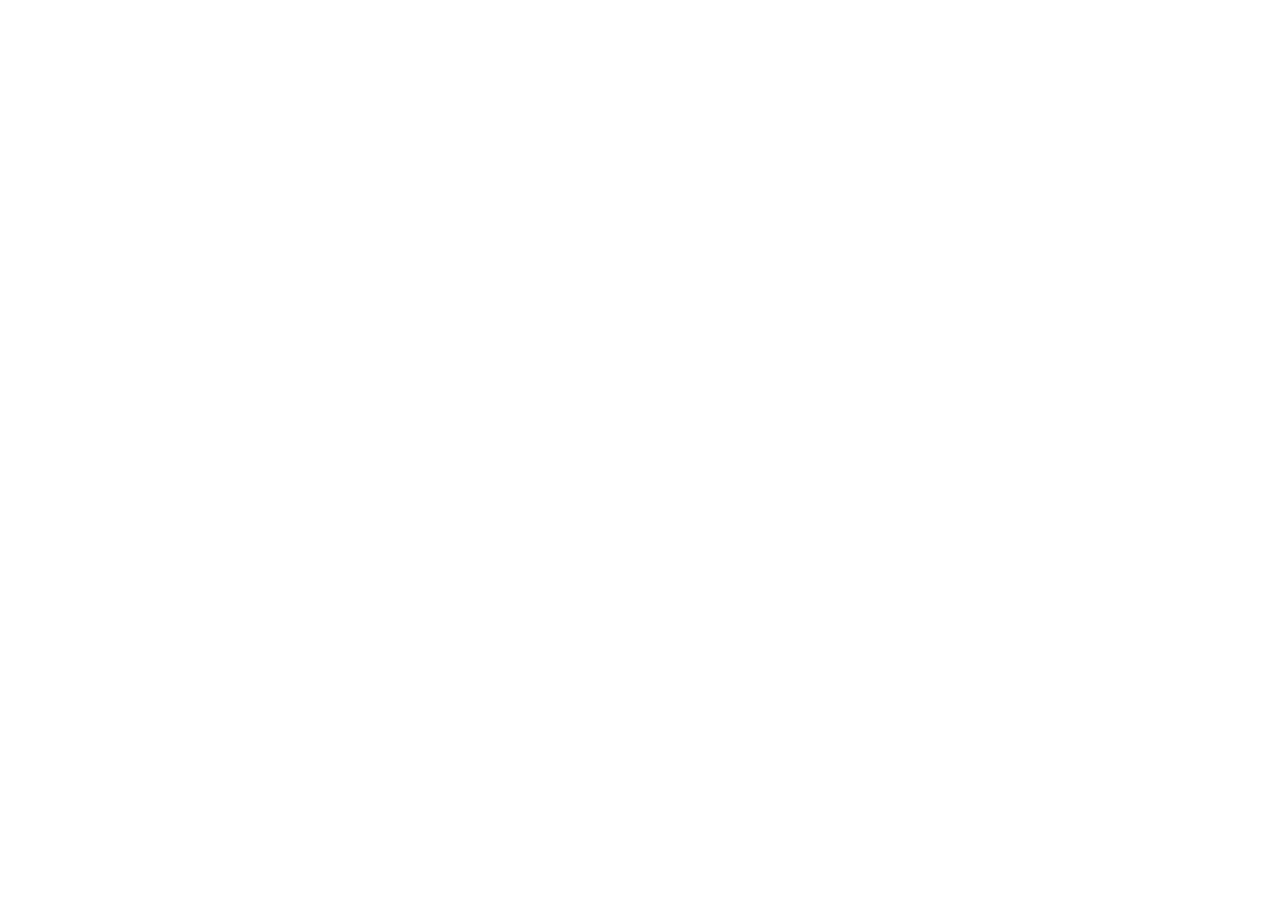
==== commit 085b5795: "Oops forgot something" ====
--- a/index.html
+++ b/index.html
@@ -1,26 +1,26 @@
-<!DOCTYPE html>
-<html lang="en">
-<head>
-    <meta charset="UTF-8">
-    <title>Logic Gate Simulator</title>
-    <link rel="stylesheet" type="text/css" href="Simulator/Style.css"/>
-</head>
-<body>
-
-<canvas id="canvas" width="1400" height="700"></canvas>
-
-<div id="popup_bg" onclick="Popup.closeIfClickedOnBackground()">
-    <div id="popup_main_div">
-        <!-- Filled by the program when needed -->
-    </div>
-</div>
-
-<!-- This HTML went through Babel and javascript-minifier, so its not readable -->
-<!-- for a human being. The readable version of the code can be found here: -->
-<!-- https://github.com/KubbyDev/LogicGateSimulator/tree/master/Simulator -->
-<script>
-"use strict";var canvas=document.getElementById("canvas"),ctx=canvas.getContext("2d"),popupBackground=document.getElementById("popup_bg"),gates=[],framesToCalculate=-1;function _classCallCheck(t,e){if(!(t instanceof e))throw new TypeError("Cannot call a class as a function")}function _defineProperties(t,e){for(var n=0;n<e.length;n++){var i=e[n];i.enumerable=i.enumerable||!1,i.configurable=!0,"value"in i&&(i.writable=!0),Object.defineProperty(t,i.key,i)}}function _createClass(t,e,n){return e&&_defineProperties(t.prototype,e),n&&_defineProperties(t,n),t}setTimeout(function(){Interface.init(),setInterval(function(){Interface.clear(),Interface.update(),0!==framesToCalculate&&Gate.updateAll(gates),framesToCalculate>0&&framesToCalculate--,Gate.drawAll(gates),Interface.draw()},1)},100);var Tools=function(){function t(){_classCallCheck(this,t)}return _createClass(t,null,[{key:"fillCircle",value:function(t,e,n,i,r,o){ctx.beginPath(),ctx.fillStyle=i||"#ffffff",ctx.arc(t,e,n,0,2*Math.PI),ctx.fill(),(void 0===r||r)&&(ctx.lineWidth=1,ctx.strokeStyle=o||"#000000",ctx.stroke())}},{key:"resizeCanvas",value:function(){canvas.width=window.innerWidth+1,setTimeout(function(){canvas.height=window.innerHeight+1},0)}},{key:"download",value:function(t,e){var n=new Blob([t],{type:"text/plain"}),i=window.document.createElement("a");i.href=window.URL.createObjectURL(n),i.download=e||"LogicGateSimulator",i.click()}},{key:"sqr",value:function(t){return t*t}},{key:"getGateAtPosition",value:function(t,e){var n=!0,i=!1,r=void 0;try{for(var o,a=gates[Symbol.iterator]();!(n=(o=a.next()).done);n=!0){var s=o.value;if(Math.abs(t-s.x)<s.width/2&&Math.abs(e-s.y)<s.height/2)return s}}catch(t){i=!0,r=t}finally{try{n||null==a.return||a.return()}finally{if(i)throw r}}return null}}]),t}();function _classCallCheck(t,e){if(!(t instanceof e))throw new TypeError("Cannot call a class as a function")}function _defineProperties(t,e){for(var n=0;n<e.length;n++){var i=e[n];i.enumerable=i.enumerable||!1,i.configurable=!0,"value"in i&&(i.writable=!0),Object.defineProperty(t,i.key,i)}}function _createClass(t,e,n){return e&&_defineProperties(t.prototype,e),n&&_defineProperties(t,n),t}function _defineProperty(t,e,n){return e in t?Object.defineProperty(t,e,{value:n,enumerable:!0,configurable:!0,writable:!0}):t[e]=n,t}Array.prototype.remove=function(t){return this.filter(function(e){return e!==t})},Array.prototype.removeAll=function(t){return this.filter(function(e){return!t.includes(e)})},window.onresize=Tools.resizeCanvas,Tools.resizeCanvas();var Connection=function(){function t(e,n){_classCallCheck(this,t),this.destination=n,this.origin=e}return _createClass(t,[{key:"getInput",value:function(t){if(this.destination instanceof ConnectionNode){if(void 0===t&&(t=[]),t.includes(this.destination.id))return;return t.push(this.destination.id),this.destination.inputs[0]?this.destination.inputs[0].getInput(t):void 0}return this.destination}},{key:"getValue",value:function(){return void 0!==this.getInput()&&void 0!==this.getInput().output&&this.getInput().output}},{key:"draw",value:function(e){var n=this.origin.getInputPosition(e),i=this.destination.getOutputPosition();ctx.beginPath(),ctx.moveTo(n[0],n[1]);var r=!0,o=!1,a=void 0;try{for(var s,u=this.calculateIntermediates(i[0],i[1],n[0],n[1])[Symbol.iterator]();!(r=(s=u.next()).done);r=!0){var c=s.value;ctx.lineTo(c[0],c[1])}}catch(t){o=!0,a=t}finally{try{r||null==u.return||u.return()}finally{if(o)throw a}}ctx.lineTo(i[0],i[1]),ctx.lineWidth=Interface.connectionWidth,ctx.strokeStyle=this.getValue()?t.upColor:t.downColor,ctx.stroke()}},{key:"calculateIntermediates",value:function(t,e,n,i){var r=(n+t)/2,o=(i+e)/2;return n-Interface.connectionGap<t+Interface.connectionGap?[[n-Interface.connectionGap,i],[n-Interface.connectionGap,o],[t+Interface.connectionGap,o],[t+Interface.connectionGap,e]]:[[r,i],[r,e]]}}]),t}();function _classCallCheck(t,e){if(!(t instanceof e))throw new TypeError("Cannot call a class as a function")}function _defineProperties(t,e){for(var n=0;n<e.length;n++){var i=e[n];i.enumerable=i.enumerable||!1,i.configurable=!0,"value"in i&&(i.writable=!0),Object.defineProperty(t,i.key,i)}}function _createClass(t,e,n){return e&&_defineProperties(t.prototype,e),n&&_defineProperties(t,n),t}function _defineProperty(t,e,n){return e in t?Object.defineProperty(t,e,{value:n,enumerable:!0,configurable:!0,writable:!0}):t[e]=n,t}_defineProperty(Connection,"downColor","#d3d3d3"),_defineProperty(Connection,"upColor","#ffbf00");var Gate=function(){function t(){_classCallCheck(this,t),this.activation=function(){return!0},this.inputs=[],this.prevOutput=!1,this.output=!1,this.maxInputs=0,this.maxOutputs=1,this.id=-1,this.x=10,this.y=10,this.width=20,this.height=20,this.color="#379f1f",this.type="",this.name="",this.fontSize=8,this.hideName=!1}return _createClass(t,[{key:"setFonctionnalProperties",value:function(t,e,n,i){return e&&(this.activation=e),this.maxInputs=void 0!==i?i:0,this.setInputs(void 0!==n?n:[]),this.type=t,this}},{key:"setInputs",value:function(t){var e=this;return this.inputs=t.map(function(t){return new Connection(e,t)}).slice(0,this.maxInputs),this}},{key:"setHideName",value:function(t){return this.hideName=t,this}},{key:"addInput",value:function(t,e){void 0!==e&&e<this.maxInputs?this.inputs[e]=new Connection(this,t):this.inputs.length<this.maxInputs&&this.inputs.push(new Connection(this,t))}},{key:"update",value:function(){for(var t=[],e=0;e<this.maxInputs;e++)t[e]=void 0!==this.inputs[e]&&this.inputs[e].getValue();var n=this.activation(t);n===this.prevOutput&&(this.output=n)}},{key:"tickEnd",value:function(){var t=this.inputs.map(function(t){return void 0!==t&&t.getValue()});this.prevOutput=this.activation(t)}},{key:"getGateForOutput",value:function(t){return this}},{key:"serializeParameters",value:function(){return""}},{key:"parseParameters",value:function(t){}},{key:"onClick",value:function(){}},{key:"createSave",value:function(){return{x:this.x,y:this.y,output:this.output,type:this.type,id:this.id}}},{key:"setGraphicProperties",value:function(t,e,n,i,r,o){return this.x=t,this.y=e,this.width=n*Interface.zoomFactor,this.height=i*Interface.zoomFactor,this.color=r,o&&(this.name=o),this.fontSize*=Interface.zoomFactor,this}},{key:"setPosition",value:function(t,e){return this.x=t,this.y=e,this}},{key:"draw",value:function(){this.drawBody(),this.hideName||(ctx.fillStyle="#ffffff",ctx.textAlign="center",ctx.textBaseline="middle",ctx.font=this.fontSize+"px Arial",ctx.fillText(this.name,this.x,this.y))}},{key:"drawBody",value:function(){ctx.fillStyle=this.color,ctx.fillRect(this.x-this.width/2,this.y-this.height/2,this.width,this.height),ctx.strokeStyle="#000000",ctx.lineWidth=1,ctx.strokeRect(this.x-this.width/2,this.y-this.height/2,this.width,this.height)}},{key:"getInputPosition",value:function(t){return[this.x-this.width/2+this.width/4,this.y-this.height/2+this.height*(t+1)/(this.maxInputs+1)]}},{key:"getOutputPosition",value:function(){return[this.x+this.width/2-Interface.connectionWidth,this.y]}}],[{key:"updateAll",value:function(t){var e=!0,n=!1,i=void 0;try{for(var r,o=t[Symbol.iterator]();!(e=(r=o.next()).done);e=!0){r.value.update()}}catch(t){n=!0,i=t}finally{try{e||null==o.return||o.return()}finally{if(n)throw i}}var a=!0,s=!1,u=void 0;try{for(var c,l=t[Symbol.iterator]();!(a=(c=l.next()).done);a=!0){c.value.tickEnd()}}catch(t){s=!0,u=t}finally{try{a||null==l.return||l.return()}finally{if(s)throw u}}}},{key:"removeAllConnectionsTo",value:function(t,e){var n=!0,i=!1,r=void 0;try{for(var o,a=e[Symbol.iterator]();!(n=(o=a.next()).done);n=!0)for(var s=o.value,u=0;u<s.inputs.length;u++)void 0!==s.inputs[u]&&s.inputs[u].destination===t&&(s.inputs[u]=void 0)}catch(t){i=!0,r=t}finally{try{n||null==a.return||a.return()}finally{if(i)throw r}}}},{key:"drawAll",value:function(t){var e=!0,n=!1,i=void 0;try{for(var r,o=t[Symbol.iterator]();!(e=(r=o.next()).done);e=!0)for(var a=r.value,s=0;s<a.maxInputs;s++)a.inputs[s]&&a.inputs[s].draw(s)}catch(t){n=!0,i=t}finally{try{e||null==o.return||o.return()}finally{if(n)throw i}}var u=!0,c=!1,l=void 0;try{for(var h,f=t[Symbol.iterator]();!(u=(h=f.next()).done);u=!0){h.value.draw()}}catch(t){c=!0,l=t}finally{try{u||null==f.return||f.return()}finally{if(c)throw l}}}}]),t}();function _classCallCheck(t,e){if(!(t instanceof e))throw new TypeError("Cannot call a class as a function")}function _defineProperties(t,e){for(var n=0;n<e.length;n++){var i=e[n];i.enumerable=i.enumerable||!1,i.configurable=!0,"value"in i&&(i.writable=!0),Object.defineProperty(t,i.key,i)}}function _createClass(t,e,n){return e&&_defineProperties(t.prototype,e),n&&_defineProperties(t,n),t}_defineProperty(Gate,"nextID",0);var GateFactory=function(){function t(){_classCallCheck(this,t)}return _createClass(t,null,[{key:"UP",value:function(t,e){return(new Gate).setFonctionnalProperties("UP",function(){return!0},[]).setGraphicProperties(t,e,40,40,"#ffbf00")}},{key:"DOWN",value:function(t,e){return(new Gate).setFonctionnalProperties("DOWN",function(){return!1},[]).setGraphicProperties(t,e,40,40,"#5f5f5f")}},{key:"NOT",value:function(t,e,n){var i=(new Gate).setFonctionnalProperties("NOT",function(t){return!t[0]},n,1).setGraphicProperties(t,e,30,20,"#379f1f");return i.drawBody=function(){ctx.beginPath(),ctx.moveTo(this.x-this.width/2,this.y-this.height/2),ctx.lineTo(this.x+this.width/2-2*Interface.negCircleR,this.y),ctx.lineTo(this.x-this.width/2,this.y+this.height/2),ctx.lineTo(this.x-this.width/2,this.y-this.height/2),ctx.fillStyle=this.color,ctx.fill(),ctx.lineWidth=1,ctx.strokeStyle="#000000",ctx.stroke(),Tools.fillCircle(this.x+this.width/2-Interface.negCircleR,this.y,Interface.negCircleR)},i.hideName=!0,i}},{key:"AND",value:function(t,e,n){var i=(new Gate).setFonctionnalProperties("AND",function(t){return t[0]&&t[1]},n,2).setGraphicProperties(t,e,40,40,"#379f1f");return i.drawBody=function(){ctx.beginPath(),ctx.moveTo(this.x-this.width/2,this.y-this.height/2),ctx.lineTo(this.x+this.width/2-this.height/2,this.y-this.height/2),ctx.arc(this.x+this.width/2-this.height/2,this.y,this.height/2,-Math.PI/2,Math.PI/2),ctx.lineTo(this.x-this.width/2,this.y+this.height/2),ctx.lineTo(this.x-this.width/2,this.y-this.height/2),ctx.fillStyle=this.color,ctx.fill(),ctx.lineWidth=1,ctx.strokeStyle="#000000",ctx.stroke()},i.hideName=!0,i}},{key:"OR",value:function(t,e,n){var i=(new Gate).setFonctionnalProperties("OR",function(t){return t[0]||t[1]},n,2).setGraphicProperties(t,e,40,40,"#379f1f");return i.drawBody=function(){ctx.beginPath(),ctx.moveTo(this.x-this.width/2,this.y+this.height/2),ctx.quadraticCurveTo(this.x-this.width/4,this.y,this.x-this.width/2,this.y-this.height/2),ctx.quadraticCurveTo(this.x+this.width/4,this.y-this.height/2,this.x+this.width/2,this.y),ctx.moveTo(this.x-this.width/2,this.y+this.height/2),ctx.quadraticCurveTo(this.x+this.width/4,this.y+this.height/2,this.x+this.width/2,this.y),ctx.fillStyle=this.color,ctx.fill(),ctx.lineWidth=1,ctx.strokeStyle="#000000",ctx.stroke()},i.hideName=!0,i}},{key:"XOR",value:function(t,e,n){var i=(new Gate).setFonctionnalProperties("XOR",function(t){return t[0]!==t[1]},n,2).setGraphicProperties(t,e,45,40,"#379f1f");return i.drawBody=function(){ctx.beginPath(),ctx.moveTo(this.x-this.width/2+this.width/8,this.y+this.height/2),ctx.quadraticCurveTo(this.x-this.width/4+this.width/8,this.y,this.x-this.width/2+this.width/8,this.y-this.height/2),ctx.quadraticCurveTo(this.x+this.width/4,this.y-this.height/2,this.x+this.width/2,this.y),ctx.moveTo(this.x-this.width/2+this.width/8,this.y+this.height/2),ctx.quadraticCurveTo(this.x+this.width/4,this.y+this.height/2,this.x+this.width/2,this.y),ctx.fillStyle=this.color,ctx.fill(),ctx.lineWidth=1,ctx.strokeStyle="#000000",ctx.stroke(),ctx.beginPath(),ctx.moveTo(this.x-this.width/2,this.y+this.height/2),ctx.quadraticCurveTo(this.x-this.width/4,this.y,this.x-this.width/2,this.y-this.height/2),ctx.lineWidth=3,ctx.strokeStyle="#000000",ctx.stroke()},i.hideName=!0,i}},{key:"NAND",value:function(t,e,n){var i=(new Gate).setFonctionnalProperties("NAND",function(t){return!(t[0]&&t[1])},n,2).setGraphicProperties(t,e,50,40,"#379f1f");return i.drawBody=function(){ctx.beginPath(),ctx.moveTo(this.x-this.width/2,this.y-this.height/2),ctx.lineTo(this.x+this.width/2-this.height/2-2*Interface.negCircleR,this.y-this.height/2),ctx.arc(this.x+this.width/2-this.height/2-2*Interface.negCircleR,this.y,this.height/2,-Math.PI/2,Math.PI/2),ctx.lineTo(this.x-this.width/2,this.y+this.height/2),ctx.lineTo(this.x-this.width/2,this.y-this.height/2),ctx.fillStyle=this.color,ctx.fill(),ctx.lineWidth=1,ctx.strokeStyle="#000000",ctx.stroke(),Tools.fillCircle(this.x+this.width/2-Interface.negCircleR,this.y,Interface.negCircleR)},i.hideName=!0,i}},{key:"NOR",value:function(t,e,n){var i=(new Gate).setFonctionnalProperties("NOR",function(t){return!(t[0]||t[1])},n,2).setGraphicProperties(t,e,50,40,"#379f1f");return i.drawBody=function(){ctx.beginPath(),ctx.moveTo(this.x-this.width/2,this.y+this.height/2),ctx.quadraticCurveTo(this.x-this.width/4,this.y,this.x-this.width/2,this.y-this.height/2),ctx.quadraticCurveTo(this.x+this.width/4-2*Interface.negCircleR,this.y-this.height/2,this.x+this.width/2-2*Interface.negCircleR,this.y),ctx.moveTo(this.x-this.width/2,this.y+this.height/2),ctx.quadraticCurveTo(this.x+this.width/4-2*Interface.negCircleR,this.y+this.height/2,this.x+this.width/2-2*Interface.negCircleR,this.y),ctx.fillStyle=this.color,ctx.fill(),ctx.lineWidth=1,ctx.strokeStyle="#000000",ctx.stroke(),Tools.fillCircle(this.x+this.width/2-Interface.negCircleR,this.y,Interface.negCircleR)},i.hideName=!0,i}},{key:"XNOR",value:function(t,e,n){var i=(new Gate).setFonctionnalProperties("XNOR",function(t){return t[0]===t[1]},n,2).setGraphicProperties(t,e,55,40,"#379f1f");return i.drawBody=function(){ctx.beginPath(),ctx.moveTo(this.x-this.width/2+this.width/8,this.y+this.height/2),ctx.quadraticCurveTo(this.x-this.width/4+this.width/8,this.y,this.x-this.width/2+this.width/8,this.y-this.height/2),ctx.quadraticCurveTo(this.x+this.width/4-2*Interface.negCircleR,this.y-this.height/2,this.x+this.width/2-2*Interface.negCircleR,this.y),ctx.moveTo(this.x-this.width/2+this.width/8,this.y+this.height/2),ctx.quadraticCurveTo(this.x+this.width/4-2*Interface.negCircleR,this.y+this.height/2,this.x+this.width/2-2*Interface.negCircleR,this.y),ctx.fillStyle=this.color,ctx.fill(),ctx.lineWidth=1,ctx.strokeStyle="#000000",ctx.stroke(),ctx.beginPath(),ctx.moveTo(this.x-this.width/2,this.y+this.height/2),ctx.quadraticCurveTo(this.x-this.width/4,this.y,this.x-this.width/2,this.y-this.height/2),ctx.lineWidth=3,ctx.strokeStyle="#000000",ctx.stroke(),Tools.fillCircle(this.x+this.width/2-Interface.negCircleR,this.y,Interface.negCircleR)},i.hideName=!0,i}},{key:"INPUT",value:function(t,e){return(new Input).setFonctionnalProperties("INPUT").setGraphicProperties(t,e,40,40,"#db7ed2")}},{key:"CLOCK",value:function(t,e,n){return(new Clock).setPeriod(n).setFonctionnalProperties("CLOCK").setGraphicProperties(t,e,40,40,"#3d79e7")}},{key:"OUTPUT",value:function(t,e,n){return(new Output).setFonctionnalProperties("OUTPUT",function(t){return t[0]},n,1).setGraphicProperties(t,e,40,40,"#7a7a7a").setHideName(!0)}},{key:"NODE",value:function(t,e,n){return(new ConnectionNode).setFonctionnalProperties("NODE",function(t){return t[0]},n,1).setGraphicProperties(t,e,10,7,"#7a7a7a").setHideName(!0)}},{key:"SWITCH",value:function(t,e,n){return(new Switch).setFonctionnalProperties("SWITCH",function(t){return t[0]},n,1).setGraphicProperties(t,e,45,20,"#ffbb25")}}]),t}(),gatesLibrary=[{name:"AND 3",code:"AND3;A&B&C;O$4;AND$0$1&AND$3$2"},{name:"OR 3",code:"OR3;A&B&C;O$4;OR$0$1&OR$3$2"},{name:"NAND 3",code:"NAND3;A&B&C;O$4;AND$0$1&NAND$3$2"},{name:"NOR 3",code:"NOR3;A&B&C;O$4;OR$0$1&NOR$3$2"},{name:"AND 4",code:"AND4;A&B&C&D;O$5;AND$0$1&AND$4$6&AND$2$3"},{name:"OR 4",code:"OR4;A&B&C&D;O$5;OR$0$1&OR$4$6&OR$2$3"},{name:"NAND 4",code:"NAND4;A&B&C&D;O$5;AND$0$1&NAND$4$6&AND$2$3"},{name:"NOR 4",code:"NOR4;A&B&C&D;O$5;OR$0$1&NOR$4$6&OR$2$3"},{name:"1b Memory",code:"1b MEM;DataIN&WriteEN;DataOUT$2;NOR$5$3&NOR$2$6&NOT$0&AND$4$1&AND$0$1"},{name:"1 Byte Memory",code:"1B MEM;I0&I1&I2&I3&I4&I5&I6&I7&WE&CS;O0$50&O1$51&O2$52&O3$53&O4$54&O5$55&O6$56&O7$57;NOR$13$11&NOR$10$14&NOT$0&AND$12$8&AND$0$8&NOR$18$16&NOR$15$19&NOT$2&AND$17$8&AND$2$8&NOR$23$21&NOR$20$24&NOT$3&AND$22$8&AND$3$8&NOR$28$26&NOR$25$29&NOT$4&AND$27$8&AND$4$8&NOR$33$31&NOR$30$34&NOT$5&AND$32$8&AND$5$8&NOR$38$36&NOR$35$39&NOT$6&AND$37$8&AND$6$8&NOR$43$41&NOR$40$44&NOT$1&AND$42$8&AND$1$8&NOR$48$46&NOR$45$49&NOT$7&AND$47$8&AND$7$8&AND$10$9&AND$40$9&AND$15$9&AND$20$9&AND$25$9&AND$30$9&AND$35$9&AND$45$9"},{name:"7 segments decoder",code:"7 SEG;Q0&Q1&Q2&Q3;T$19&TR$28&BR$35&B$45&BL$49&TL$55&M$61;AND$3$36&AND$4$39&AND$0$2&AND$6$40&AND$0$1&AND$8$39&AND$34$39&AND$10$40&AND$2$36&AND$12$40&AND$2$36&AND$14$40&OR$7$17&AND$1$18&OR$2$40&OR$16$22&OR$3$39&AND$20$34&OR$21$5&XNOR$0$1&AND$23$40&AND$0$3&OR$24$27&AND$25$36&OR$26$30&OR$34$40&AND$29$39&XOR$2$3&OR$31$33&AND$0$40&NOT$0&OR$32$37&NOT$1&AND$36$38&OR$0$40&NOT$2&NOT$3&XOR$0$1&AND$41$2&AND$3$36&OR$42$9&OR$44$46&OR$43$11&OR$1$2&AND$47$3&OR$48$50&AND$34$51&OR$1$39&OR$1$39&AND$52$3&OR$53$13&OR$54$57&OR$2$36&AND$56$34&OR$0$39&AND$58$3&OR$59$15&OR$60$62&AND$1$63&OR$34$39"},{name:"Merge",code:"MERGE;A0&A1&A2&A3&A4&A5&A6&A7&B0&B1&B2&B3&B4&B5&B6&B7;O0$16&O1$17&O2$18&O3$19&O4$20&O5$21&O6$22&O7$23;OR$0$8&OR$1$9&OR$2$10&OR$3$11&OR$4$12&OR$5$13&OR$6$14&OR$7$15"},{name:"SR latch",code:"SR;R&S;Q$2&/Q$3;NOR$0$3&NOR$2$1"},{name:"JK flip flop",code:"JK;/PRE&J&CLK&K&/CLE;Q$6&/Q$8;AND$0$10&NAND$5$8&AND$6$13&NAND$7$4&AND$4$1&NAND$9$11&AND$2$8&AND$6$2&NAND$12$14&AND$3$0"},{name:"JK (Synchronised on rising edges)",code:"JK RIS;/PRE&J&CLK&K&/CLE;Q$10&/Q$12;AND$2$8&NOT$2&NOT$6&NOT$7&AND$0$14&NAND$9$12&AND$10$17&NAND$11$4&AND$4$1&NAND$13$15&AND$5$12&AND$10$5&NAND$16$18&AND$3$0"},{name:"JK Master-Slave",code:"JK MSTSLV;/PRE&J&CLK&K&/CLE;Q$24&/Q$26;AND$2$8&NOT$2&NOT$6&NOT$7&AND$0$14&NAND$9$12&AND$10$17&NAND$11$4&AND$4$1&NAND$13$15&AND$5$12&AND$10$5&NAND$16$18&AND$3$0&AND$33$22&NOT$33&NOT$20&NOT$21&AND$0$28&NAND$23$26&AND$24$31&NAND$25$4&AND$4$10&NAND$27$29&AND$19$26&AND$24$19&NAND$30$32&AND$12$0&NOT$2"},{name:"Multiplexer",code:"MUX;A&B&S;O$5;AND$0$4&NOT$2&OR$3$6&AND$1$2"},{name:"Multiplexer 4",code:"MUX4;A&B&C&D&S0&S1;O$16;AND$0$7&NOT$4&OR$6$9&AND$1$4&AND$2$11&NOT$4&OR$10$13&AND$3$4&AND$8$15&NOT$5&OR$14$17&AND$12$5"},{name:"Multiplexer 8",code:"MUX8;A&B&C&D&E&F&G&H&S0&S1&S2;O$25;AND$0$12&NOT$8&OR$11$14&AND$1$8&AND$2$16&NOT$8&OR$15$18&AND$3$8&AND$13$20&NOT$9&OR$19$22&AND$17$9&AND$21$24&NOT$10&OR$23$26&AND$37$10&AND$4$28&NOT$8&OR$27$30&AND$5$8&AND$6$32&NOT$8&OR$31$34&AND$7$8&AND$29$36&NOT$9&OR$35$38&AND$33$9"},{name:"Demultiplexer",code:"DEMUX;I&S;A$2&B$4;AND$0$3&NOT$1&AND$0$1"},{name:"Demultiplexer 4",code:"DEMUX4;I&S0&S1;A$6&B$8&C$9&D$11;AND$0$4&NOT$2&AND$0$2&AND$3$7&NOT$1&AND$3$1&AND$5$10&NOT$1&AND$5$1"},{name:"Demultiplexer 8",code:"DEMUX8;I&S0&S1&S2;A$7&B$9&C$10&D$12&E$16&F$18&G$19&H$21;AND$22$5&NOT$2&AND$22$2&AND$4$8&NOT$1&AND$4$1&AND$6$11&NOT$1&AND$6$1&AND$24$14&NOT$2&AND$24$2&AND$13$17&NOT$1&AND$13$1&AND$15$20&NOT$1&AND$15$1&AND$0$23&NOT$3&AND$0$3"},{name:"Rising edge detector",code:"RIS EDGE;I;O$1;AND$0$4&NOT$0&NOT$2&NOT$3"},{name:"Falling edge detector",code:"FAL EDGE;I;O$1;NOR$0$4&NOT$3&NOT$0&NOT$2"}];function _classCallCheck(t,e){if(!(t instanceof e))throw new TypeError("Cannot call a class as a function")}function _defineProperties(t,e){for(var n=0;n<e.length;n++){var i=e[n];i.enumerable=i.enumerable||!1,i.configurable=!0,"value"in i&&(i.writable=!0),Object.defineProperty(t,i.key,i)}}function _createClass(t,e,n){return e&&_defineProperties(t.prototype,e),n&&_defineProperties(t,n),t}var SerializerParser=function(){function t(){_classCallCheck(this,t)}return _createClass(t,null,[{key:"parseCustomGate",value:function(t){try{var e=function(t,e){for(var i=1;i<e.length;i++)""!==e[i]&&(t.inputs[i-1]=new Connection(t,e[i]<n.maxInputs?n.inputGates[e[i]]:n.internGates[e[i]-n.maxInputs]))},n=new CustomGate;n.type="CUSTOM",n.string=t;for(var i=t.split(";"),r=i[1].split("&").filter(function(t){return""!==t}),o=0;o<r.length;o++){var a=new Gate;a.name=r[o],n.inputGates[o]=a}n.maxInputs=r.length;for(var s=i[2].split("&").filter(function(t){return""!==t}),u=0;u<s.length;u++){var c=s[u].split("$"),l=GateFactory.NODE(0,0);l.name=c[0],l.width=0,n.outputGates[u]=l}for(var h=i[3].split("&").filter(function(t){return""!==t}),f=0;f<h.length;f++){var d=h[f].split("$")[0].split("@"),p=GateFactory[d[0]];n.internGates[f]=p(0,0),n.internGates[f].parseParameters(d)}for(var y=0;y<s.length;y++){var v=s[y].split("$").filter(function(t){return""!==t});e(n.outputGates[y],v)}for(var $=0;$<h.length;$++){var g=h[$].split("$").filter(function(t){return""!==t});e(n.internGates[$],g)}return n.maxOutputs=n.outputGates.length,n.setGraphicProperties(mouseX,mouseY,100,20+20*Math.max(n.maxInputs,n.maxOutputs),"#379f1f",i[0])}catch(e){return console.log((new Date).toJSON()+"\nError while parsing gate data\n"+t+"\n"+e.stack),Popup.close(),void Popup.openError("An error occured while parsing gate data:\n"+t)}}},{key:"serializeCustomGate",value:function(t,e,n){SimulatorState.export(t);var i="";function r(t){var e=!0,n=!1,i=void 0;try{for(var r,o=t.internGates.concat(t.outputGates)[Symbol.iterator]();!(e=(r=o.next()).done);e=!0){for(var a=r.value,s=0;s<a.maxInputs;s++)if(void 0!==a.inputs[s]&&null!==a.inputs[s]){var u=t.inputGates.indexOf(a.inputs[s].destination);-1!==u&&(t.inputs[u]?a.inputs[s].destination=t.inputs[u].destination:a.inputs.splice(s,1))}gates.push(a)}}catch(t){n=!0,i=t}finally{try{e||null==o.return||o.return()}finally{if(n)throw i}}}function o(t,e){i[i.length-1]===t?i=i.substring(0,i.length-1)+e:i+=e}function a(t){for(var n=t instanceof Input,i=n?0:e.length,r=0;r<gates.length;r++){if(gates[r]===t)return i;n?gates[r]instanceof Input&&i++:gates[r]instanceof Output||gates[r]instanceof Input||i++}return-1}for(var s=0;s<gates.length;s++)gates[s]instanceof CustomGate&&r(gates[s]);var u=!0,c=!1,l=void 0;try{for(var h,f=gates[Symbol.iterator]();!(u=(h=f.next()).done);u=!0)for(var d=h.value,p=0;p<d.maxInputs;p++)d.inputs[p]&&(d.inputs[p].destination=d.inputs[p].getInput())}catch(t){c=!0,l=t}finally{try{u||null==f.return||f.return()}finally{if(c)throw l}}gates=(gates=gates.filter(function(t){return!(t instanceof ConnectionNode)})).filter(function(t){return!(t instanceof CustomGate)}).sort(function(t,e){return t.y-e.y}),i=t+";";var y=!0,v=!1,$=void 0;try{for(var g,O=e[Symbol.iterator]();!(y=(g=O.next()).done);y=!0){var m=g.value;i+=m+"&"}}catch(t){v=!0,$=t}finally{try{y||null==O.return||O.return()}finally{if(v)throw $}}o("&",";");var P=0,b=!0,w=!1,x=void 0;try{for(var C,_=gates[Symbol.iterator]();!(b=(C=_.next()).done);b=!0){var N=C.value;if(N instanceof Output){i+=n[P]+"$";var T=!0,k=!1,I=void 0;try{for(var A,G=N.inputs[Symbol.iterator]();!(T=(A=G.next()).done);T=!0){var D=A.value;i+=(D?a(D.destination):"NULL")+"$"}}catch(t){k=!0,I=t}finally{try{T||null==G.return||G.return()}finally{if(k)throw I}}P++,o("$","&")}}}catch(t){w=!0,x=t}finally{try{b||null==_.return||_.return()}finally{if(w)throw x}}o("&",";");var S=!0,R=!1,B=void 0;try{for(var E,M=gates[Symbol.iterator]();!(S=(E=M.next()).done);S=!0){var U=E.value;if(!(U instanceof Output||U instanceof Input)){i+=U.type+U.serializeParameters()+"$";var F=!0,j=!1,L=void 0;try{for(var X,z=U.inputs[Symbol.iterator]();!(F=(X=z.next()).done);F=!0){var Y=X.value;i+=(Y?a(Y.destination):"NULL")+"$"}}catch(t){j=!0,L=t}finally{try{F||null==z.return||z.return()}finally{if(j)throw L}}P++,o("$","&")}}}catch(t){R=!0,B=t}finally{try{S||null==M.return||M.return()}finally{if(R)throw B}}return o("&",""),gates=[],i}}]),t}();function _classCallCheck(t,e){if(!(t instanceof e))throw new TypeError("Cannot call a class as a function")}function _defineProperties(t,e){for(var n=0;n<e.length;n++){var i=e[n];i.enumerable=i.enumerable||!1,i.configurable=!0,"value"in i&&(i.writable=!0),Object.defineProperty(t,i.key,i)}}function _createClass(t,e,n){return e&&_defineProperties(t.prototype,e),n&&_defineProperties(t,n),t}var SimulatorState=function(){function t(){_classCallCheck(this,t)}return _createClass(t,null,[{key:"export",value:function(t){var e={gates:[],interfaceZoomFactor:Interface.zoomFactor,origin:Interface.origin},n=!0,i=!1,r=void 0;try{for(var o,a=gates[Symbol.iterator]();!(n=(o=a.next()).done);n=!0){var s=o.value,u=s.createSave();u.inputs=s.inputs.map(function(t){if(null==t)return null;var e=t.destination;if(e instanceof ConnectionNode){var n=e.findParentCustomGate();if(null!==n)return[n.gate.id,n.outputIndex]}return[e.id]}),e.gates.push(u)}}catch(t){i=!0,r=t}finally{try{n||null==a.return||a.return()}finally{if(i)throw r}}Tools.download(JSON.stringify(e),(t||"LogicGateSimulator")+".lgs")}},{key:"askForImport",value:function(){var e=window.document.createElement("INPUT");e.accept=".lgs",e.type="file",e.click(),e.addEventListener("change",function(){e.files[0]&&e.files[0].text().then(t.import)})}},{key:"import",value:function(t){try{var e=function(t,e){var n=r.find(function(e){return e.id===t});return void 0===e?n:n.outputGates[e]},n=JSON.parse(t);if(0===n.gates.length)return;var i=Gate.nextID,r=n.gates.map(function(t){var e;if("CUSTOM"===t.type){if(!(e=SerializerParser.parseCustomGate(t.string)))return}else e=(0,GateFactory[t.type])(0,0);return Object.assign(e,t),e.id+=i,e.x*=Interface.zoomFactor/n.interfaceZoomFactor,e.y*=Interface.zoomFactor/n.interfaceZoomFactor,e}),o=r.reduce(function(t,e){return t+e.x},0)/r.length,a=r.reduce(function(t,e){return t+e.y},0)/r.length;if(n.origin){n.origin[0]*=Interface.zoomFactor/n.interfaceZoomFactor,n.origin[1]*=Interface.zoomFactor/n.interfaceZoomFactor,n.origin[0]+=canvas.width/2-o,n.origin[1]+=canvas.height/2-a;var s=Interface.getSnappedPosition(n.origin[0],n.origin[1]);o-=s[0]-n.origin[0],a-=s[1]-n.origin[1]}var u=!0,c=!1,l=void 0;try{for(var h,f=r[Symbol.iterator]();!(u=(h=f.next()).done);u=!0){var d=h.value;d.x+=canvas.width/2-o,d.y+=canvas.height/2-a}}catch(t){c=!0,l=t}finally{try{u||null==f.return||f.return()}finally{if(c)throw l}}var p=!0,y=!1,v=void 0;try{for(var $,g=r[Symbol.iterator]();!(p=($=g.next()).done);p=!0){var O=$.value,m=O.inputs;O.inputs=[];for(var P=0;P<m.length;P++)if(null!==m[P]){var b=e(m[P][0]+i,m[P][1]);O.inputs[P]=new Connection(O,b)}}}catch(t){y=!0,v=t}finally{try{p||null==g.return||g.return()}finally{if(y)throw v}}gates=gates.concat(r);var w=!0,x=!1,C=void 0;try{for(var _,N=gates[Symbol.iterator]();!(w=(_=N.next()).done);w=!0){var T=_.value;Gate.nextID=Math.max(Gate.nextID,T.id)}}catch(t){x=!0,C=t}finally{try{w||null==N.return||N.return()}finally{if(x)throw C}}Gate.nextID++}catch(t){console.log((new Date).toJSON()+"\nError while parsing save data\n"+t.stack),Popup.close(),Popup.openError("An error occured while parsing save data")}}}]),t}();function _typeof(t){return(_typeof="function"==typeof Symbol&&"symbol"==typeof Symbol.iterator?function(t){return typeof t}:function(t){return t&&"function"==typeof Symbol&&t.constructor===Symbol&&t!==Symbol.prototype?"symbol":typeof t})(t)}function _classCallCheck(t,e){if(!(t instanceof e))throw new TypeError("Cannot call a class as a function")}function _defineProperties(t,e){for(var n=0;n<e.length;n++){var i=e[n];i.enumerable=i.enumerable||!1,i.configurable=!0,"value"in i&&(i.writable=!0),Object.defineProperty(t,i.key,i)}}function _createClass(t,e,n){return e&&_defineProperties(t.prototype,e),n&&_defineProperties(t,n),t}function _possibleConstructorReturn(t,e){return!e||"object"!==_typeof(e)&&"function"!=typeof e?_assertThisInitialized(t):e}function _assertThisInitialized(t){if(void 0===t)throw new ReferenceError("this hasn't been initialised - super() hasn't been called");return t}function _get(t,e,n){return(_get="undefined"!=typeof Reflect&&Reflect.get?Reflect.get:function(t,e,n){var i=_superPropBase(t,e);if(i){var r=Object.getOwnPropertyDescriptor(i,e);return r.get?r.get.call(n):r.value}})(t,e,n||t)}function _superPropBase(t,e){for(;!Object.prototype.hasOwnProperty.call(t,e)&&null!==(t=_getPrototypeOf(t)););return t}function _getPrototypeOf(t){return(_getPrototypeOf=Object.setPrototypeOf?Object.getPrototypeOf:function(t){return t.__proto__||Object.getPrototypeOf(t)})(t)}function _inherits(t,e){if("function"!=typeof e&&null!==e)throw new TypeError("Super expression must either be null or a function");t.prototype=Object.create(e&&e.prototype,{constructor:{value:t,writable:!0,configurable:!0}}),e&&_setPrototypeOf(t,e)}function _setPrototypeOf(t,e){return(_setPrototypeOf=Object.setPrototypeOf||function(t,e){return t.__proto__=e,t})(t,e)}function _defineProperty(t,e,n){return e in t?Object.defineProperty(t,e,{value:n,enumerable:!0,configurable:!0,writable:!0}):t[e]=n,t}var Clock=function(t){function e(){var t;return _classCallCheck(this,e),(t=_possibleConstructorReturn(this,_getPrototypeOf(e).call(this))).period=50,t.current=0,t}return _inherits(e,Gate),_createClass(e,[{key:"update",value:function(){this.current--,this.current<0&&(this.current=this.period,this.output=!this.output)}},{key:"onClick",value:function(){Popup.open(),Popup.addTitle("Clock configuration"),Popup.addSpace(),Popup.addFields([{id:"clockPeriod",defaultValue:this.period}],"Period (milliseconds):"),Popup.addFields([{id:"clockCurrent",defaultValue:this.current}],"Current (milliseconds):"),Popup.addDoneButton(e.chooseParameters),e.openedPopup=this}},{key:"setPeriod",value:function(t,e){return this.period=t,e&&(this.current=e),this}},{key:"serializeParameters",value:function(){return"@".concat(this.period,"@").concat(this.current)}},{key:"parseParameters",value:function(t){this.period=t[1],this.current=t[2]}},{key:"createSave",value:function(){var t=_get(_getPrototypeOf(e.prototype),"createSave",this).call(this);return t.period=this.period,t.current=this.current,t}}],[{key:"chooseParameters",value:function(){var t=document.getElementById("clockPeriod").value;isNaN(t)||(e.openedPopup.period=t);var n=document.getElementById("clockCurrent").value;isNaN(n)||(e.openedPopup.current=n),Popup.close()}}]),e}();function _typeof(t){return(_typeof="function"==typeof Symbol&&"symbol"==typeof Symbol.iterator?function(t){return typeof t}:function(t){return t&&"function"==typeof Symbol&&t.constructor===Symbol&&t!==Symbol.prototype?"symbol":typeof t})(t)}function _classCallCheck(t,e){if(!(t instanceof e))throw new TypeError("Cannot call a class as a function")}function _defineProperties(t,e){for(var n=0;n<e.length;n++){var i=e[n];i.enumerable=i.enumerable||!1,i.configurable=!0,"value"in i&&(i.writable=!0),Object.defineProperty(t,i.key,i)}}function _createClass(t,e,n){return e&&_defineProperties(t.prototype,e),n&&_defineProperties(t,n),t}function _possibleConstructorReturn(t,e){return!e||"object"!==_typeof(e)&&"function"!=typeof e?_assertThisInitialized(t):e}function _assertThisInitialized(t){if(void 0===t)throw new ReferenceError("this hasn't been initialised - super() hasn't been called");return t}function _get(t,e,n){return(_get="undefined"!=typeof Reflect&&Reflect.get?Reflect.get:function(t,e,n){var i=_superPropBase(t,e);if(i){var r=Object.getOwnPropertyDescriptor(i,e);return r.get?r.get.call(n):r.value}})(t,e,n||t)}function _superPropBase(t,e){for(;!Object.prototype.hasOwnProperty.call(t,e)&&null!==(t=_getPrototypeOf(t)););return t}function _getPrototypeOf(t){return(_getPrototypeOf=Object.setPrototypeOf?Object.getPrototypeOf:function(t){return t.__proto__||Object.getPrototypeOf(t)})(t)}function _inherits(t,e){if("function"!=typeof e&&null!==e)throw new TypeError("Super expression must either be null or a function");t.prototype=Object.create(e&&e.prototype,{constructor:{value:t,writable:!0,configurable:!0}}),e&&_setPrototypeOf(t,e)}function _setPrototypeOf(t,e){return(_setPrototypeOf=Object.setPrototypeOf||function(t,e){return t.__proto__=e,t})(t,e)}_defineProperty(Clock,"openedPopup",void 0);var ConnectionNode=function(t){function e(){var t;return _classCallCheck(this,e),(t=_possibleConstructorReturn(this,_getPrototypeOf(e).call(this))).upColor="#ffbf00",t.downColor="#7a7a7a",t}return _inherits(e,Gate),_createClass(e,[{key:"tickEnd",value:function(){_get(_getPrototypeOf(e.prototype),"tickEnd",this).call(this),this.color=this.output?this.upColor:this.downColor}},{key:"findParentCustomGate",value:function(){var t=!0,e=!1,n=void 0;try{for(var i,r=gates[Symbol.iterator]();!(t=(i=r.next()).done);t=!0){var o=i.value;if(o instanceof CustomGate)for(var a=0;a<o.outputGates.length;a++)if(o.outputGates[a]===this)return{gate:o,outputIndex:a}}}catch(t){e=!0,n=t}finally{try{t||null==r.return||r.return()}finally{if(e)throw n}}return null}}]),e}();function _typeof(t){return(_typeof="function"==typeof Symbol&&"symbol"==typeof Symbol.iterator?function(t){return typeof t}:function(t){return t&&"function"==typeof Symbol&&t.constructor===Symbol&&t!==Symbol.prototype?"symbol":typeof t})(t)}function _classCallCheck(t,e){if(!(t instanceof e))throw new TypeError("Cannot call a class as a function")}function _defineProperties(t,e){for(var n=0;n<e.length;n++){var i=e[n];i.enumerable=i.enumerable||!1,i.configurable=!0,"value"in i&&(i.writable=!0),Object.defineProperty(t,i.key,i)}}function _createClass(t,e,n){return e&&_defineProperties(t.prototype,e),n&&_defineProperties(t,n),t}function _possibleConstructorReturn(t,e){return!e||"object"!==_typeof(e)&&"function"!=typeof e?_assertThisInitialized(t):e}function _assertThisInitialized(t){if(void 0===t)throw new ReferenceError("this hasn't been initialised - super() hasn't been called");return t}function _get(t,e,n){return(_get="undefined"!=typeof Reflect&&Reflect.get?Reflect.get:function(t,e,n){var i=_superPropBase(t,e);if(i){var r=Object.getOwnPropertyDescriptor(i,e);return r.get?r.get.call(n):r.value}})(t,e,n||t)}function _superPropBase(t,e){for(;!Object.prototype.hasOwnProperty.call(t,e)&&null!==(t=_getPrototypeOf(t)););return t}function _getPrototypeOf(t){return(_getPrototypeOf=Object.setPrototypeOf?Object.getPrototypeOf:function(t){return t.__proto__||Object.getPrototypeOf(t)})(t)}function _inherits(t,e){if("function"!=typeof e&&null!==e)throw new TypeError("Super expression must either be null or a function");t.prototype=Object.create(e&&e.prototype,{constructor:{value:t,writable:!0,configurable:!0}}),e&&_setPrototypeOf(t,e)}function _setPrototypeOf(t,e){return(_setPrototypeOf=Object.setPrototypeOf||function(t,e){return t.__proto__=e,t})(t,e)}var CustomGate=function(t){function e(){var t;return _classCallCheck(this,e),(t=_possibleConstructorReturn(this,_getPrototypeOf(e).call(this))).internGates=[],t.inputGates=[],t.outputGates=[],t.string="",t}return _inherits(e,Gate),_createClass(e,[{key:"update",value:function(){for(var t=0;t<this.inputGates.length;t++)this.inputGates[t].output=void 0!==this.inputs[t]&&this.inputs[t].getValue();var e=!0,n=!1,i=void 0;try{for(var r,o=this.internGates[Symbol.iterator]();!(e=(r=o.next()).done);e=!0){r.value.update()}}catch(t){n=!0,i=t}finally{try{e||null==o.return||o.return()}finally{if(n)throw i}}}},{key:"tickEnd",value:function(){var t=!0,e=!1,n=void 0;try{for(var i,r=this.internGates[Symbol.iterator]();!(t=(i=r.next()).done);t=!0){i.value.tickEnd()}}catch(t){e=!0,n=t}finally{try{t||null==r.return||r.return()}finally{if(e)throw n}}}},{key:"getGateForOutput",value:function(t){return this.outputGates[t]}},{key:"onClick",value:function(){Popup.open(),Popup.addTitle("Custom Gate Information"),Popup.addSpace(),Popup.addText(this.string),Popup.addDoneButton(Popup.close)}},{key:"createSave",value:function(){var t=_get(_getPrototypeOf(e.prototype),"createSave",this).call(this);return t.string=this.string,t.maxInputs=this.maxInputs,t}},{key:"draw",value:function(){for(var t=0;t<this.outputGates.length;t++){var n=this.getOutputPosition(t);this.outputGates[t].x=n[0],this.outputGates[t].y=n[1]}_get(_getPrototypeOf(e.prototype),"draw",this).call(this),ctx.fillStyle="#ffffff",ctx.textAlign="center",ctx.textBaseline="middle",ctx.font=.8*this.fontSize+"px Arial";for(var i=0;i<this.outputGates.length;i++){var r=this.getOutputPosition(i);ctx.fillText(this.outputGates[i].name,r[0]-this.width/10,r[1])}for(var o=0;o<this.inputGates.length;o++){var a=this.getInputPosition(o);ctx.fillText(this.inputGates[o].name,a[0]-this.width/10,a[1])}}},{key:"getOutputPosition",value:function(t){return[this.x+this.width/2-Interface.connectionWidth,this.y-this.height/2+this.height*(t+1)/(this.maxOutputs+1)]}}],[{key:"openPopup",value:function(){Popup.open();var t=0,e=0,n=!0,i=!1,r=void 0;try{for(var o,a=gates[Symbol.iterator]();!(n=(o=a.next()).done);n=!0){var s=o.value;s instanceof Input&&t++,s instanceof Output&&e++}}catch(t){i=!0,r=t}finally{try{n||null==a.return||a.return()}finally{if(i)throw r}}Popup.addTitle("Custom Gate Configuration"),Popup.addSpace(),Popup.addFields([{id:"name"}],"Gate name"),Popup.addSpace();for(var u=[],c=0;c<t;c++)u.push({id:"input"+c});Popup.addText("Input names: "),u.length>0&&Popup.addFields(u," "),Popup.addSpace();for(var l=[],h=0;h<e;h++)l.push({id:"output"+h});Popup.addText("Output names: "),u.length>0&&Popup.addFields(l," "),Popup.addSpace(),Popup.addDoneButton(function(){for(var n=[],i=0;i<t;i++)n[i]=document.getElementById("input"+i).value;for(var r=[],o=0;o<e;o++)r[o]=document.getElementById("output"+o).value;var a=SerializerParser.parseCustomGate(SerializerParser.serializeCustomGate(document.getElementById("name").value,n,r));BuildMode.addGate(a,!1),Popup.close(),a.onClick(),BuildMode.lastCustomGate=a.string})}}]),e}();function _typeof(t){return(_typeof="function"==typeof Symbol&&"symbol"==typeof Symbol.iterator?function(t){return typeof t}:function(t){return t&&"function"==typeof Symbol&&t.constructor===Symbol&&t!==Symbol.prototype?"symbol":typeof t})(t)}function _classCallCheck(t,e){if(!(t instanceof e))throw new TypeError("Cannot call a class as a function")}function _defineProperties(t,e){for(var n=0;n<e.length;n++){var i=e[n];i.enumerable=i.enumerable||!1,i.configurable=!0,"value"in i&&(i.writable=!0),Object.defineProperty(t,i.key,i)}}function _createClass(t,e,n){return e&&_defineProperties(t.prototype,e),n&&_defineProperties(t,n),t}function _possibleConstructorReturn(t,e){return!e||"object"!==_typeof(e)&&"function"!=typeof e?_assertThisInitialized(t):e}function _assertThisInitialized(t){if(void 0===t)throw new ReferenceError("this hasn't been initialised - super() hasn't been called");return t}function _get(t,e,n){return(_get="undefined"!=typeof Reflect&&Reflect.get?Reflect.get:function(t,e,n){var i=_superPropBase(t,e);if(i){var r=Object.getOwnPropertyDescriptor(i,e);return r.get?r.get.call(n):r.value}})(t,e,n||t)}function _superPropBase(t,e){for(;!Object.prototype.hasOwnProperty.call(t,e)&&null!==(t=_getPrototypeOf(t)););return t}function _getPrototypeOf(t){return(_getPrototypeOf=Object.setPrototypeOf?Object.getPrototypeOf:function(t){return t.__proto__||Object.getPrototypeOf(t)})(t)}function _inherits(t,e){if("function"!=typeof e&&null!==e)throw new TypeError("Super expression must either be null or a function");t.prototype=Object.create(e&&e.prototype,{constructor:{value:t,writable:!0,configurable:!0}}),e&&_setPrototypeOf(t,e)}function _setPrototypeOf(t,e){return(_setPrototypeOf=Object.setPrototypeOf||function(t,e){return t.__proto__=e,t})(t,e)}var Input=function(t){function e(){var t;return _classCallCheck(this,e),(t=_possibleConstructorReturn(this,_getPrototypeOf(e).call(this))).upColor="#ffbf00",t.downColor="#7a7a7a",t.isOn=!0,t}return _inherits(e,Gate),_createClass(e,[{key:"update",value:function(){this.output=this.isOn}},{key:"onClick",value:function(){this.isOn=!this.isOn}},{key:"createSave",value:function(){var t=_get(_getPrototypeOf(e.prototype),"createSave",this).call(this);return t.isOn=this.isOn,t}},{key:"drawBody",value:function(){_get(_getPrototypeOf(e.prototype),"drawBody",this).call(this),ctx.fillStyle=this.isOn?this.upColor:this.downColor,ctx.fillRect(this.x-this.width/2+this.width/8,this.y-this.height/2+this.height/8,this.width-2*this.width/8,this.height-2*this.height/8)}}]),e}();function _typeof(t){return(_typeof="function"==typeof Symbol&&"symbol"==typeof Symbol.iterator?function(t){return typeof t}:function(t){return t&&"function"==typeof Symbol&&t.constructor===Symbol&&t!==Symbol.prototype?"symbol":typeof t})(t)}function _classCallCheck(t,e){if(!(t instanceof e))throw new TypeError("Cannot call a class as a function")}function _defineProperties(t,e){for(var n=0;n<e.length;n++){var i=e[n];i.enumerable=i.enumerable||!1,i.configurable=!0,"value"in i&&(i.writable=!0),Object.defineProperty(t,i.key,i)}}function _createClass(t,e,n){return e&&_defineProperties(t.prototype,e),n&&_defineProperties(t,n),t}function _possibleConstructorReturn(t,e){return!e||"object"!==_typeof(e)&&"function"!=typeof e?_assertThisInitialized(t):e}function _assertThisInitialized(t){if(void 0===t)throw new ReferenceError("this hasn't been initialised - super() hasn't been called");return t}function _get(t,e,n){return(_get="undefined"!=typeof Reflect&&Reflect.get?Reflect.get:function(t,e,n){var i=_superPropBase(t,e);if(i){var r=Object.getOwnPropertyDescriptor(i,e);return r.get?r.get.call(n):r.value}})(t,e,n||t)}function _superPropBase(t,e){for(;!Object.prototype.hasOwnProperty.call(t,e)&&null!==(t=_getPrototypeOf(t)););return t}function _getPrototypeOf(t){return(_getPrototypeOf=Object.setPrototypeOf?Object.getPrototypeOf:function(t){return t.__proto__||Object.getPrototypeOf(t)})(t)}function _inherits(t,e){if("function"!=typeof e&&null!==e)throw new TypeError("Super expression must either be null or a function");t.prototype=Object.create(e&&e.prototype,{constructor:{value:t,writable:!0,configurable:!0}}),e&&_setPrototypeOf(t,e)}function _setPrototypeOf(t,e){return(_setPrototypeOf=Object.setPrototypeOf||function(t,e){return t.__proto__=e,t})(t,e)}var Output=function(t){function e(){var t;return _classCallCheck(this,e),(t=_possibleConstructorReturn(this,_getPrototypeOf(e).call(this))).upColor="#ffbf00",t.downColor="#7a7a7a",t.maxOutputs=0,t}return _inherits(e,Gate),_createClass(e,[{key:"tickEnd",value:function(){_get(_getPrototypeOf(e.prototype),"tickEnd",this).call(this),this.color=this.output?this.upColor:this.downColor}}]),e}();function _typeof(t){return(_typeof="function"==typeof Symbol&&"symbol"==typeof Symbol.iterator?function(t){return typeof t}:function(t){return t&&"function"==typeof Symbol&&t.constructor===Symbol&&t!==Symbol.prototype?"symbol":typeof t})(t)}function _classCallCheck(t,e){if(!(t instanceof e))throw new TypeError("Cannot call a class as a function")}function _defineProperties(t,e){for(var n=0;n<e.length;n++){var i=e[n];i.enumerable=i.enumerable||!1,i.configurable=!0,"value"in i&&(i.writable=!0),Object.defineProperty(t,i.key,i)}}function _createClass(t,e,n){return e&&_defineProperties(t.prototype,e),n&&_defineProperties(t,n),t}function _possibleConstructorReturn(t,e){return!e||"object"!==_typeof(e)&&"function"!=typeof e?_assertThisInitialized(t):e}function _assertThisInitialized(t){if(void 0===t)throw new ReferenceError("this hasn't been initialised - super() hasn't been called");return t}function _get(t,e,n){return(_get="undefined"!=typeof Reflect&&Reflect.get?Reflect.get:function(t,e,n){var i=_superPropBase(t,e);if(i){var r=Object.getOwnPropertyDescriptor(i,e);return r.get?r.get.call(n):r.value}})(t,e,n||t)}function _superPropBase(t,e){for(;!Object.prototype.hasOwnProperty.call(t,e)&&null!==(t=_getPrototypeOf(t)););return t}function _getPrototypeOf(t){return(_getPrototypeOf=Object.setPrototypeOf?Object.getPrototypeOf:function(t){return t.__proto__||Object.getPrototypeOf(t)})(t)}function _inherits(t,e){if("function"!=typeof e&&null!==e)throw new TypeError("Super expression must either be null or a function");t.prototype=Object.create(e&&e.prototype,{constructor:{value:t,writable:!0,configurable:!0}}),e&&_setPrototypeOf(t,e)}function _setPrototypeOf(t,e){return(_setPrototypeOf=Object.setPrototypeOf||function(t,e){return t.__proto__=e,t})(t,e)}var Switch=function(t){function e(){var t;return _classCallCheck(this,e),(t=_possibleConstructorReturn(this,_getPrototypeOf(e).call(this))).isOn=!0,t}return _inherits(e,Gate),_createClass(e,[{key:"update",value:function(){this.isOn?_get(_getPrototypeOf(e.prototype),"update",this).call(this):this.output=!1}},{key:"onClick",value:function(){this.isOn=!this.isOn}},{key:"serializeParameters",value:function(){return"@"+(this.isOn?"1":"0")}},{key:"parseParameters",value:function(t){this.isOn="1"===t[1]}},{key:"createSave",value:function(){var t=_get(_getPrototypeOf(e.prototype),"createSave",this).call(this);return t.isOn=this.isOn,t}},{key:"drawBody",value:function(){_get(_getPrototypeOf(e.prototype),"drawBody",this).call(this),this.isOn||(ctx.fillStyle=Interface.BACKGROUND_COLOR,ctx.fillRect(this.x-this.width/2+this.width/5,this.y-this.height/2,this.width-2*this.width/5,this.height))}}]),e}();function _classCallCheck(t,e){if(!(t instanceof e))throw new TypeError("Cannot call a class as a function")}function _defineProperties(t,e){for(var n=0;n<e.length;n++){var i=e[n];i.enumerable=i.enumerable||!1,i.configurable=!0,"value"in i&&(i.writable=!0),Object.defineProperty(t,i.key,i)}}function _createClass(t,e,n){return e&&_defineProperties(t.prototype,e),n&&_defineProperties(t,n),t}var Button=function(){function t(){_classCallCheck(this,t),this.x=0,this.y=0,this.width=80,this.height=50,this.name="",this.color="#000000",this.fontSize=14}return _createClass(t,[{key:"setOnClick",value:function(t){return this.onClick=t,this}},{key:"onClick",value:function(){}},{key:"setGraphicProperties",value:function(t,e,n,i){return this.width=t,this.height=e,this.name=n,this.color=i,this}},{key:"draw",value:function(){ctx.fillStyle=this.color,ctx.fillRect(this.x-this.width/2,this.y-this.height/2,this.width,this.height),ctx.fillStyle=Interface.BACKGROUND_COLOR,ctx.fillRect(this.x-this.width/2+this.width/15,this.y-this.height/2+this.height/15,this.width-2*this.width/15,this.height-2*this.height/15),this.drawCenter()}},{key:"drawCenter",value:function(){this.drawName()}},{key:"drawName",value:function(){ctx.fillStyle="#ffffff",ctx.textAlign="center",ctx.textBaseline="middle",ctx.font=this.fontSize+"px Arial",ctx.fillText(this.name,this.x,this.y)}}]),t}();function _classCallCheck(t,e){if(!(t instanceof e))throw new TypeError("Cannot call a class as a function")}function _defineProperties(t,e){for(var n=0;n<e.length;n++){var i=e[n];i.enumerable=i.enumerable||!1,i.configurable=!0,"value"in i&&(i.writable=!0),Object.defineProperty(t,i.key,i)}}function _createClass(t,e,n){return e&&_defineProperties(t.prototype,e),n&&_defineProperties(t,n),t}function _defineProperty(t,e,n){return e in t?Object.defineProperty(t,e,{value:n,enumerable:!0,configurable:!0,writable:!0}):t[e]=n,t}var Interface=function(){function t(){_classCallCheck(this,t)}return _createClass(t,null,[{key:"clear",value:function(){ctx.fillStyle=t.BACKGROUND_COLOR,ctx.fillRect(0,0,canvas.width,canvas.height)}},{key:"draw",value:function(){t.getCurrentMode().lateUpdate(),t.buttons[0].color=0===t.mode?"#ffeb47":"#ffffff",t.buttons[1].color=1===t.mode?"#ffeb47":"#ffffff",t.buttons[2].color=2===t.mode?"#ffeb47":"#ffffff",t.buttons[0].x=canvas.width/2-t.buttons[0].width-t.BUTTON_SPACING,t.buttons[0].y=t.buttons[0].height/2+t.BUTTON_SPACING,t.buttons[1].x=canvas.width/2,t.buttons[1].y=t.buttons[0].height/2+t.BUTTON_SPACING,t.buttons[2].x=canvas.width/2+t.buttons[0].width+t.BUTTON_SPACING,t.buttons[2].y=t.buttons[0].height/2+t.BUTTON_SPACING,t.buttons[0].draw(),t.buttons[1].draw(),t.buttons[2].draw(),t.buttons[3].x=.5*t.buttons[3].width+t.BUTTON_SPACING,t.buttons[3].y=.5*t.buttons[3].height+t.BUTTON_SPACING,t.buttons[4].x=1.5*t.buttons[3].width+2*t.BUTTON_SPACING,t.buttons[4].y=.5*t.buttons[3].height+t.BUTTON_SPACING,t.buttons[3].draw(),t.buttons[4].draw(),t.buttons[5].x=.5*t.buttons[5].width+t.BUTTON_SPACING,t.buttons[5].y=.5*t.buttons[5].height+t.buttons[3].height+2*t.BUTTON_SPACING,t.buttons[5].draw(),0===framesToCalculate?(t.buttons[6].x=1.5*t.buttons[6].width+2*t.BUTTON_SPACING,t.buttons[6].y=.5*t.buttons[6].height+t.buttons[4].height+2*t.BUTTON_SPACING,t.buttons[6].draw()):(t.buttons[6].x=-1e3,t.buttons[6].y=-1e3)}},{key:"getButtonAtPosition",value:function(e,n){var i=!0,r=!1,o=void 0;try{for(var a,s=t.getCurrentMode().buttons.concat(t.buttons)[Symbol.iterator]();!(i=(a=s.next()).done);i=!0){var u=a.value;if(Math.abs(e-u.x)<u.width/2&&Math.abs(n-u.y)<u.height/2)return u}}catch(t){r=!0,o=t}finally{try{i||null==s.return||s.return()}finally{if(r)throw o}}return null}},{key:"init",value:function(){t.origin=[0,0],t.zoomFactor=1,t.mode=0,t.blockInputs=!1,t.negCircleR=5,t.connectionGap=20,t.connectionWidth=3,BuildMode.init(),WiringMode.init(),InteractionMode.init(),t.buttons=[(new Button).setGraphicProperties(90,30,"Build","#ffffff").setOnClick(function(){return BuildMode.enable()}),(new Button).setGraphicProperties(90,30,"Wiring","#ffffff").setOnClick(function(){return WiringMode.enable()}),(new Button).setGraphicProperties(90,30,"Interaction","#ffffff").setOnClick(function(){return InteractionMode.enable()}),(new Button).setGraphicProperties(70,40,"Import","#00e1ff").setOnClick(function(){return SimulatorState.askForImport()}),(new Button).setGraphicProperties(70,40,"Export","#00e1ff").setOnClick(function(){return SimulatorState.export()}),(new Button).setGraphicProperties(30,30,"","#ff9100").setOnClick(function(){return framesToCalculate=-!framesToCalculate}),(new Button).setGraphicProperties(30,30,"","#ff9100").setOnClick(function(){framesToCalculate>=0&&framesToCalculate++})],t.buttons[5].drawCenter=function(){ctx.beginPath(),0===framesToCalculate?(ctx.moveTo(this.x-this.width/4,this.y-this.height/4),ctx.lineTo(this.x-this.width/4,this.y+this.height/4),ctx.lineTo(this.x+this.width/4,this.y)):(ctx.moveTo(this.x-this.width/10+this.width/6,this.y+this.height/4),ctx.lineTo(this.x-this.width/10+this.width/6,this.y-this.height/4),ctx.lineTo(this.x+this.width/10+this.width/6,this.y-this.height/4),ctx.lineTo(this.x+this.width/10+this.width/6,this.y+this.height/4),ctx.moveTo(this.x-this.width/10-this.width/6,this.y+this.height/4),ctx.lineTo(this.x-this.width/10-this.width/6,this.y-this.height/4),ctx.lineTo(this.x+this.width/10-this.width/6,this.y-this.height/4),ctx.lineTo(this.x+this.width/10-this.width/6,this.y+this.height/4)),ctx.fillStyle="#ff9100",ctx.fill()},t.buttons[6].drawCenter=function(){ctx.beginPath(),ctx.moveTo(this.x-this.width/20-this.width/6,this.y+this.height/4),ctx.lineTo(this.x-this.width/20-this.width/6,this.y-this.height/4),ctx.lineTo(this.x+this.width/20-this.width/6,this.y-this.height/4),ctx.lineTo(this.x+this.width/20-this.width/6,this.y+this.height/4),ctx.moveTo(this.x,this.y-this.height/4),ctx.lineTo(this.x,this.y+this.height/4),ctx.lineTo(this.x+this.width/4,this.y),ctx.fillStyle="#ff9100",ctx.fill()}}},{key:"update",value:function(){t.getCurrentMode().earlyUpdate(),rightArrowPressed&&framesToCalculate>=0&&(framesToCalculate=Math.max(framesToCalculate,1))}},{key:"getCurrentMode",value:function(){switch(t.mode){case 0:return BuildMode;case 1:return WiringMode;case 2:return InteractionMode}}},{key:"zoom",value:function(e){t.zoomFactor*=e,t.negCircleR*=e,t.connectionWidth*=e,t.connectionGap*=e,t.origin[0]=(t.origin[0]-mouseX)*e+mouseX,t.origin[1]=(t.origin[1]-mouseY)*e+mouseY;var n=!0,i=!1,r=void 0;try{for(var o,a=gates[Symbol.iterator]();!(n=(o=a.next()).done);n=!0){var s=o.value;s.width*=e,s.height*=e,s.x=(s.x-mouseX)*e+mouseX,s.y=(s.y-mouseY)*e+mouseY,s.fontSize*=e}}catch(t){i=!0,r=t}finally{try{n||null==a.return||a.return()}finally{if(i)throw r}}}},{key:"getSnappedPosition",value:function(e,n){return e=(e-t.origin[0])/t.zoomFactor,n=(n-t.origin[1])/t.zoomFactor,e=t.GATE_SNAP_DIV_SIZE*Math.round(e/t.GATE_SNAP_DIV_SIZE),n=t.GATE_SNAP_DIV_SIZE*Math.round(n/t.GATE_SNAP_DIV_SIZE),[e=e*t.zoomFactor+t.origin[0],n=n*t.zoomFactor+t.origin[1]]}}]),t}();function _classCallCheck(t,e){if(!(t instanceof e))throw new TypeError("Cannot call a class as a function")}function _defineProperties(t,e){for(var n=0;n<e.length;n++){var i=e[n];i.enumerable=i.enumerable||!1,i.configurable=!0,"value"in i&&(i.writable=!0),Object.defineProperty(t,i.key,i)}}function _createClass(t,e,n){return e&&_defineProperties(t.prototype,e),n&&_defineProperties(t,n),t}function _defineProperty(t,e,n){return e in t?Object.defineProperty(t,e,{value:n,enumerable:!0,configurable:!0,writable:!0}):t[e]=n,t}_defineProperty(Interface,"BACKGROUND_COLOR","#353535"),_defineProperty(Interface,"BUTTON_SPACING",5),_defineProperty(Interface,"GATE_SNAP_DIV_SIZE",10),_defineProperty(Interface,"zoomFactor",void 0),_defineProperty(Interface,"mode",void 0),_defineProperty(Interface,"blockInputs",void 0),_defineProperty(Interface,"buttons",void 0),_defineProperty(Interface,"origin",void 0),_defineProperty(Interface,"negCircleR",void 0),_defineProperty(Interface,"connectionWidth",void 0),_defineProperty(Interface,"connectionGap",void 0);var BuildMode=function(){function t(){_classCallCheck(this,t)}return _createClass(t,null,[{key:"init",value:function(){t.GATES_LIBRARY=gatesLibrary,t.buttons=[(new Button).setGraphicProperties(80,50,"Destroy","#ae110b").setOnClick(function(){return t.removeGate(t.selectedGate)}),(new Button).setGraphicProperties(80,30,"UP","#379f1f").setOnClick(function(){return t.selectorPosition=Math.max(0,t.selectorPosition-1)}),(new Button).setGraphicProperties(80,30,"DOWN","#379f1f").setOnClick(function(){return t.selectorPosition=Math.min(t.buttons.length-t.listLength-5,t.selectorPosition+1)}),(new Button).setGraphicProperties(150,60,"Create Custom Gate","#379f1f").setOnClick(function(){return CustomGate.openPopup()}),(new Button).setGraphicProperties(150,60,"Last Custom Gate","#379f1f").setOnClick(function(){return t.addGate(SerializerParser.parseCustomGate(t.lastCustomGate))}),(new Button).setGraphicProperties(80,80,"AND","#379f1f").setOnClick(function(){return t.addGate(GateFactory.AND(mouseX,mouseY))}),(new Button).setGraphicProperties(80,80,"OR","#379f1f").setOnClick(function(){return t.addGate(GateFactory.OR(mouseX,mouseY))}),(new Button).setGraphicProperties(80,80,"NOT","#379f1f").setOnClick(function(){return t.addGate(GateFactory.NOT(mouseX,mouseY))}),(new Button).setGraphicProperties(80,80,"XOR","#379f1f").setOnClick(function(){return t.addGate(GateFactory.XOR(mouseX,mouseY))}),(new Button).setGraphicProperties(80,80,"NOR","#379f1f").setOnClick(function(){return t.addGate(GateFactory.NOR(mouseX,mouseY))}),(new Button).setGraphicProperties(80,80,"NAND","#379f1f").setOnClick(function(){return t.addGate(GateFactory.NAND(mouseX,mouseY))}),(new Button).setGraphicProperties(80,80,"XNOR","#379f1f").setOnClick(function(){return t.addGate(GateFactory.XNOR(mouseX,mouseY))}),(new Button).setGraphicProperties(80,80,"UP","#379f1f").setOnClick(function(){return t.addGate(GateFactory.UP(mouseX,mouseY))}),(new Button).setGraphicProperties(80,80,"DOWN","#379f1f").setOnClick(function(){return t.addGate(GateFactory.DOWN(mouseX,mouseY))}),(new Button).setGraphicProperties(80,80,"CLOCK","#379f1f").setOnClick(function(){return t.addGate(GateFactory.CLOCK(mouseX,mouseY,200))}),(new Button).setGraphicProperties(80,80,"INPUT","#379f1f").setOnClick(function(){return t.addGate(GateFactory.INPUT(mouseX,mouseY))}),(new Button).setGraphicProperties(80,80,"OUTPUT","#379f1f").setOnClick(function(){return t.addGate(GateFactory.OUTPUT(mouseX,mouseY))}),(new Button).setGraphicProperties(80,80,"SWITCH","#379f1f").setOnClick(function(){return t.addGate(GateFactory.SWITCH(mouseX,mouseY))}),(new Button).setGraphicProperties(80,80,"NODE","#379f1f").setOnClick(function(){return t.addGate(GateFactory.NODE(mouseX,mouseY))}),(new Button).setGraphicProperties(80,80,"CUSTOM","#379f1f").setOnClick(function(){return t.openCustomGatePopup()})],t.buttons[1].drawCenter=function(){ctx.beginPath(),ctx.moveTo(this.x-this.width/8,this.y+this.height/8),ctx.lineTo(this.x+this.width/8,this.y+this.height/8),ctx.lineTo(this.x,this.y-this.height/8),ctx.moveTo(this.x-this.width/8,this.y-this.height/8),ctx.fillStyle="#379f1f",ctx.fill()},t.buttons[2].drawCenter=function(){ctx.beginPath(),ctx.moveTo(this.x-this.width/8,this.y-this.height/8),ctx.lineTo(this.x+this.width/8,this.y-this.height/8),ctx.lineTo(this.x,this.y+this.height/8),ctx.moveTo(this.x-this.width/8,this.y-this.height/8),ctx.fillStyle="#379f1f",ctx.fill()}}},{key:"enable",value:function(){Interface.mode=0,t.selectedGate=null}},{key:"earlyUpdate",value:function(){if(t.selectedGate)if(shiftPressed){var e=Interface.getSnappedPosition(mouseX,mouseY);t.selectedGate.x=e[0],t.selectedGate.y=e[1]}else t.selectedGate.x=mouseX,t.selectedGate.y=mouseY}},{key:"lateUpdate",value:function(){var e=!0,n=!1,i=void 0;try{for(var r,o=t.buttons[Symbol.iterator]();!(e=(r=o.next()).done);e=!0){var a=r.value;a.x=-100,a.y=-100}}catch(t){n=!0,i=t}finally{try{e||null==o.return||o.return()}finally{if(n)throw i}}t.buttons[0].x=canvas.width-t.buttons[0].width/2-Interface.BUTTON_SPACING,t.buttons[0].y=canvas.height-t.buttons[0].height/2-Interface.BUTTON_SPACING,t.buttons[0].draw(),t.listLength=Math.floor((canvas.height-t.buttons[0].height-2*t.buttons[1].height-5*Interface.BUTTON_SPACING)/(t.buttons[5].height+Interface.BUTTON_SPACING)),t.listLength=Math.min(t.listLength,t.buttons.length-5),t.buttons[1].x=canvas.width-t.buttons[1].width/2-Interface.BUTTON_SPACING,t.buttons[1].y=t.buttons[1].height/2+Interface.BUTTON_SPACING,t.buttons[2].x=canvas.width-t.buttons[2].width/2-Interface.BUTTON_SPACING,t.buttons[2].y=t.buttons[5].height*t.listLength+1.5*t.buttons[1].height+Interface.BUTTON_SPACING*(2+t.listLength),t.buttons[1].draw(),t.buttons[2].draw(),5+t.selectorPosition+t.listLength-1>=t.buttons.length&&(t.selectorPosition=t.buttons.length-t.listLength-5);for(var s=0;s<t.listLength&&!(t.selectorPosition+s+5>t.buttons.length);s++)t.buttons[t.selectorPosition+s+5].x=canvas.width-t.buttons[5].width/2-Interface.BUTTON_SPACING,t.buttons[t.selectorPosition+s+5].y=t.buttons[1].height+(s+.5)*t.buttons[5].height+(s+2)*Interface.BUTTON_SPACING,t.buttons[t.selectorPosition+s+5].draw();t.buttons[3].x=t.buttons[3].width/2+Interface.BUTTON_SPACING,t.buttons[3].y=canvas.height-t.buttons[3].height/2-Interface.BUTTON_SPACING,""!==t.lastCustomGate?(t.buttons[4].x=t.buttons[3].width+t.buttons[4].width/2+2*Interface.BUTTON_SPACING,t.buttons[4].y=canvas.height-t.buttons[4].height/2-Interface.BUTTON_SPACING,t.buttons[4].draw()):(t.buttons[4].x=-100,t.buttons[4].y=-100),t.buttons[3].draw()}},{key:"onClick",value:function(){null!==t.selectedGate?t.selectedGate=null:t.selectedGate=Tools.getGateAtPosition(mouseX,mouseY)}},{key:"onKeyPressed",value:function(e){if("Delete"===e&&t.removeGate(t.selectedGate),"a"===e&&t.addGate(GateFactory.AND(mouseX,mouseY),!1),"o"===e&&t.addGate(GateFactory.OR(mouseX,mouseY),!1),"n"===e&&t.addGate(GateFactory.NOT(mouseX,mouseY),!1),"x"===e&&t.addGate(GateFactory.XOR(mouseX,mouseY),!1)," "===e)if("CUSTOM"===t.lastGate)t.addGate(SerializerParser.parseCustomGate(t.lastCustomGate),!1);else if(""!==t.lastGate){var n=GateFactory[t.lastGate];t.addGate(n(mouseX,mouseY),!1)}}},{key:"openCustomGatePopup",value:function(){Popup.open(),Popup.addTitle("Custom Gate"),Popup.addText("Data for your gate (you can generate it with the Build Custom Gate button)");var e=Popup.addFields([{id:"rawData"}]," ")[1];Popup.addSpace(2),Popup.addText("Gates library:"),Popup.addButtons(t.GATES_LIBRARY.map(function(t){return{clickEvent:function(){e.value=t.code},title:t.name}})," "),Popup.addDoneButton(function(){var e=SerializerParser.parseCustomGate(document.getElementById("rawData").value);e&&(t.addGate(e),t.lastCustomGate=e.string,Popup.close())})}},{key:"addGate",value:function(e,n){(void 0===n||n)&&(t.selectedGate=e),e.id=Gate.nextID,Gate.nextID++,t.lastGate=e.type,gates.push(e)}},{key:"removeGate",value:function(e){if(gates=gates.remove(e),t.selectedGate=null,e instanceof CustomGate){var n=!0,i=!1,r=void 0;try{for(var o,a=e.outputGates[Symbol.iterator]();!(n=(o=a.next()).done);n=!0){var s=o.value;Gate.removeAllConnectionsTo(s,gates)}}catch(t){i=!0,r=t}finally{try{n||null==a.return||a.return()}finally{if(i)throw r}}}else Gate.removeAllConnectionsTo(e,gates)}}]),t}();function _classCallCheck(t,e){if(!(t instanceof e))throw new TypeError("Cannot call a class as a function")}function _defineProperties(t,e){for(var n=0;n<e.length;n++){var i=e[n];i.enumerable=i.enumerable||!1,i.configurable=!0,"value"in i&&(i.writable=!0),Object.defineProperty(t,i.key,i)}}function _createClass(t,e,n){return e&&_defineProperties(t.prototype,e),n&&_defineProperties(t,n),t}function _defineProperty(t,e,n){return e in t?Object.defineProperty(t,e,{value:n,enumerable:!0,configurable:!0,writable:!0}):t[e]=n,t}_defineProperty(BuildMode,"GATES_LIBRARY",void 0),_defineProperty(BuildMode,"selectedGate",null),_defineProperty(BuildMode,"selectorPosition",0),_defineProperty(BuildMode,"listLength",0),_defineProperty(BuildMode,"lastCustomGate",""),_defineProperty(BuildMode,"lastGate",""),_defineProperty(BuildMode,"buttons",void 0);var InteractionMode=function(){function t(){_classCallCheck(this,t)}return _createClass(t,null,[{key:"init",value:function(){t.buttons=[]}},{key:"enable",value:function(){Interface.mode=2}},{key:"earlyUpdate",value:function(){}},{key:"lateUpdate",value:function(){}},{key:"onClick",value:function(){var t=Tools.getGateAtPosition(mouseX,mouseY);t&&t.onClick()}},{key:"onKeyPressed",value:function(t){}}]),t}();function _classCallCheck(t,e){if(!(t instanceof e))throw new TypeError("Cannot call a class as a function")}function _defineProperties(t,e){for(var n=0;n<e.length;n++){var i=e[n];i.enumerable=i.enumerable||!1,i.configurable=!0,"value"in i&&(i.writable=!0),Object.defineProperty(t,i.key,i)}}function _createClass(t,e,n){return e&&_defineProperties(t.prototype,e),n&&_defineProperties(t,n),t}function _defineProperty(t,e,n){return e in t?Object.defineProperty(t,e,{value:n,enumerable:!0,configurable:!0,writable:!0}):t[e]=n,t}_defineProperty(InteractionMode,"buttons",void 0);var WiringMode=function(){function t(){_classCallCheck(this,t)}return _createClass(t,null,[{key:"init",value:function(){t.buttons=[]}},{key:"enable",value:function(){Interface.mode=1,t.selectedOutput=void 0,t.selectedInput=void 0}},{key:"earlyUpdate",value:function(){if(t.selectedOutput||t.selectedInput){var e=t.selectedInput?t.selectedInput.getInputPosition(t.inputIndex):[t.selectedOutput.x+t.selectedOutput.width/2-Interface.connectionWidth,t.selectedOutput.y],n=t.findClosestConnectionSlot(void 0!==t.selectedOutput),i=void 0!==n?[n.x,n.y]:[mouseX,mouseY];ctx.beginPath(),ctx.strokeStyle="#d3d3d3",ctx.lineWidth=Interface.connectionWidth,ctx.moveTo(e[0],e[1]),ctx.lineTo(i[0],i[1]),ctx.stroke()}}},{key:"lateUpdate",value:function(){if(t.selectedOutput||t.selectedInput){var e=t.findClosestConnectionSlot(void 0!==t.selectedOutput);e&&Tools.fillCircle(e.x,e.y,10*Interface.zoomFactor,"rgba(255, 255, 255, 0.5)",!1)}else{var n=t.findClosestConnectionSlot();n&&Tools.fillCircle(n.x,n.y,10*Interface.zoomFactor,"rgba(255, 255, 255, 0.5)",!1)}}},{key:"onClick",value:function(){t.handleClick()}},{key:"onKeyPressed",value:function(t){}},{key:"findClosestConnectionSlot",value:function(e){var n=void 0,i=1/0;function r(e){var r=Tools.sqr(mouseX-e.x)+Tools.sqr(mouseY-e.y);r<Tools.sqr(t.AUTO_SNAP_RANGE*Interface.zoomFactor)&&r<i&&(i=r,n=e)}var o=!0,a=!1,s=void 0;try{for(var u,c=gates[Symbol.iterator]();!(o=(u=c.next()).done);o=!0){var l=u.value;if(void 0===e||e)for(var h=0;h<l.maxInputs;h++){var f=l.getInputPosition(h);r({x:f[0],y:f[1],gate:l,index:h,isInput:!0})}if(void 0===e||!e)for(var d=0;d<l.maxOutputs;d++){var p=l.getOutputPosition(d);r({x:p[0],y:p[1],gate:l,index:d,isInput:!1})}}}catch(t){a=!0,s=t}finally{try{o||null==c.return||c.return()}finally{if(a)throw s}}return n}},{key:"handleClick",value:function(){var e=void 0;t.selectedInput&&(e=!1),t.selectedOutput&&(e=!0);var n=t.findClosestConnectionSlot(e);return n?!t.selectedInput&&!t.selectedOutput&&n.isInput&&n.gate.inputs[n.index]?(t.selectedOutput=n.gate.inputs[n.index].destination,void(n.gate.inputs[n.index]=void 0)):(t.selectedOutput||n.isInput||(t.selectedOutput=n.gate.getGateForOutput(n.index)),!t.selectedInput&&n.isInput&&(t.selectedInput=n.gate,t.inputIndex=n.index),void(t.selectedInput&&t.selectedOutput&&(t.selectedInput.addInput(t.selectedOutput,t.inputIndex),t.selectedOutput=void 0,t.selectedInput=void 0))):(t.selectedOutput=void 0,void(t.selectedInput=void 0))}}]),t}();function _classCallCheck(t,e){if(!(t instanceof e))throw new TypeError("Cannot call a class as a function")}function _defineProperties(t,e){for(var n=0;n<e.length;n++){var i=e[n];i.enumerable=i.enumerable||!1,i.configurable=!0,"value"in i&&(i.writable=!0),Object.defineProperty(t,i.key,i)}}function _createClass(t,e,n){return e&&_defineProperties(t.prototype,e),n&&_defineProperties(t,n),t}function _defineProperty(t,e,n){return e in t?Object.defineProperty(t,e,{value:n,enumerable:!0,configurable:!0,writable:!0}):t[e]=n,t}_defineProperty(WiringMode,"AUTO_SNAP_RANGE",40),_defineProperty(WiringMode,"selectedOutput",void 0),_defineProperty(WiringMode,"selectedInput",void 0),_defineProperty(WiringMode,"inputIndex",void 0),_defineProperty(WiringMode,"buttons",void 0);var Popup=function(){function t(){_classCallCheck(this,t)}return _createClass(t,null,[{key:"open",value:function(){t.containerDiv=document.createElement("DIV"),t.mainDiv.appendChild(t.containerDiv),popupBackground.style.display="block",Interface.blockInputs=!0}},{key:"close",value:function(){t.containerDiv=void 0;for(var e=t.mainDiv.lastElementChild;e;)t.mainDiv.removeChild(e),e=t.mainDiv.lastElementChild;popupBackground.style.display="none",Interface.blockInputs=!1}},{key:"closeIfClickedOnBackground",value:function(){mouseX>.1*canvas.width&&mouseX<.9*canvas.width&&mouseY>.1*canvas.height&&mouseY<.9*canvas.height||t.close()}},{key:"addFields",value:function(e,n){var i=t.containerDiv,r=[];if(n){var o=document.createElement("P");o.innerHTML=n+" ",o.classList.add("popupElementTitle"),t.containerDiv.appendChild(o),i=o,r.push(o)}var a=!0,s=!1,u=void 0;try{for(var c,l=e[Symbol.iterator]();!(a=(c=l.next()).done);a=!0){var h=c.value,f=document.createElement("INPUT");h.id&&(f.id=h.id),f.value=h.defaultValue||"",f.classList.add("popupInput"),i.appendChild(f),r.push(f)}}catch(t){s=!0,u=t}finally{try{a||null==l.return||l.return()}finally{if(s)throw u}}return r}},{key:"addButtons",value:function(e,n){var i=t.containerDiv,r=[];if(n){var o=document.createElement("P");o.innerHTML=n,o.classList.add("popupElementTitle"),t.containerDiv.appendChild(o),i=o,r.push(o)}var a=!0,s=!1,u=void 0;try{for(var c,l=e[Symbol.iterator]();!(a=(c=l.next()).done);a=!0){var h=c.value,f=document.createElement("BUTTON");f.innerHTML=h.title,f.addEventListener("click",h.clickEvent),f.classList.add("popupButton"),i.appendChild(f),r.push(f)}}catch(t){s=!0,u=t}finally{try{a||null==l.return||l.return()}finally{if(s)throw u}}return r}},{key:"addDoneButton",value:function(e){var n=document.createElement("BUTTON");return n.innerHTML="Done",n.addEventListener("click",e||t.close),n.classList.add("popupDoneButton"),t.containerDiv.appendChild(n),n}},{key:"addTitle",value:function(e){var n=document.createElement("HR");return n.innerHTML=e,n.classList.add("popupTitle"),t.containerDiv.appendChild(n),n}},{key:"addSpace",value:function(e){void 0===e&&(e=1);for(var n=[],i=0;i<e;i++)n.push(t.addText("<br>"));return n}},{key:"addText",value:function(e){var n=document.createElement("P");return n.innerHTML=e,n.classList.add("popupText"),t.containerDiv.appendChild(n),n}},{key:"openError",value:function(e){t.open(),t.addTitle("Error"),t.addSpace(),t.addText(e),t.addDoneButton()}}]),t}();_defineProperty(Popup,"mainDiv",document.getElementById("popup_main_div")),_defineProperty(Popup,"containerDiv",void 0);var mouseX=0,mouseY=0;document.addEventListener("mousemove",function(t){mouseX=t.clientX-canvas.offsetLeft,mouseY=t.clientY-canvas.offsetTop}),document.addEventListener("click",function(){if(!Interface.blockInputs){var t=Interface.getButtonAtPosition(mouseX,mouseY);t?t.onClick():Interface.getCurrentMode().onClick()}}),document.addEventListener("touchstart",function(t){mouseX=t.changedTouches[0].pageX,mouseY=t.changedTouches[0].pageY,document.dispatchEvent(new Event("click"))}),document.addEventListener("touchend",function(t){mouseX=t.changedTouches[0].pageX,mouseY=t.changedTouches[0].pageY,document.dispatchEvent(new Event("click"))}),document.addEventListener("touchmove",function(t){mouseX=t.changedTouches[0].pageX,mouseY=t.changedTouches[0].pageY});var shiftPressed=!1,rightArrowPressed=!1;document.onkeyup=function(t){"Shift"===t.key&&(shiftPressed=!1),"ArrowRight"===t.key&&(rightArrowPressed=!1)},document.onkeydown=function(t){switch(t.key){case"Escape":Popup.close();break;case"Shift":shiftPressed=!0;break;case"ArrowRight":rightArrowPressed=!0}if(!Interface.blockInputs){switch(t.key){case"b":BuildMode.enable();break;case"w":WiringMode.enable();break;case"i":InteractionMode.enable()}Interface.getCurrentMode().onKeyPressed(t.key)}},canvas.addEventListener("wheel",function(t){Interface.blockInputs||Interface.zoom(1-t.deltaY/1e3)});
-</script>
-
-</body>
-</html>
+<!DOCTYPE html>
+<html lang="en">
+<head>
+    <meta charset="UTF-8">
+    <title>Logic Gate Simulator</title>
+    <link rel="stylesheet" type="text/css" href="Simulator/Style.css"/>
+</head>
+<body>
+
+<canvas id="canvas" width="1400" height="700"></canvas>
+
+<div id="popup_bg" onclick="Popup.closeIfClickedOnBackground()">
+    <div id="popup_main_div">
+        <!-- Filled by the program when needed -->
+    </div>
+</div>
+
+<!-- This HTML went through Babel and javascript-minifier, so its not readable -->
+<!-- for a human being. The readable version of the code can be found here: -->
+<!-- https://github.com/KubbyDev/LogicGateSimulator/tree/master/Simulator -->
+<script>
+"use strict";var canvas=document.getElementById("canvas"),ctx=canvas.getContext("2d"),popupBackground=document.getElementById("popup_bg"),gates=[],framesToCalculate=-1;function _createForOfIteratorHelper(t){if("undefined"==typeof Symbol||null==t[Symbol.iterator]){if(Array.isArray(t)||(t=_unsupportedIterableToArray(t))){var e=0,n=function(){};return{s:n,n:function(){return e>=t.length?{done:!0}:{done:!1,value:t[e++]}},e:function(t){throw t},f:n}}throw new TypeError("Invalid attempt to iterate non-iterable instance.\nIn order to be iterable, non-array objects must have a [Symbol.iterator]() method.")}var r,o,i=!0,a=!1;return{s:function(){r=t[Symbol.iterator]()},n:function(){var t=r.next();return i=t.done,t},e:function(t){a=!0,o=t},f:function(){try{i||null==r.return||r.return()}finally{if(a)throw o}}}}function _unsupportedIterableToArray(t,e){if(t){if("string"==typeof t)return _arrayLikeToArray(t,e);var n=Object.prototype.toString.call(t).slice(8,-1);return"Object"===n&&t.constructor&&(n=t.constructor.name),"Map"===n||"Set"===n?Array.from(n):"Arguments"===n||/^(?:Ui|I)nt(?:8|16|32)(?:Clamped)?Array$/.test(n)?_arrayLikeToArray(t,e):void 0}}function _arrayLikeToArray(t,e){(null==e||e>t.length)&&(e=t.length);for(var n=0,r=new Array(e);n<e;n++)r[n]=t[n];return r}function _classCallCheck(t,e){if(!(t instanceof e))throw new TypeError("Cannot call a class as a function")}function _defineProperties(t,e){for(var n=0;n<e.length;n++){var r=e[n];r.enumerable=r.enumerable||!1,r.configurable=!0,"value"in r&&(r.writable=!0),Object.defineProperty(t,r.key,r)}}function _createClass(t,e,n){return e&&_defineProperties(t.prototype,e),n&&_defineProperties(t,n),t}setTimeout(function(){Interface.init(),setInterval(function(){for(var t=Date.now(),e=0;e<10&&Date.now()-t<10;)rightArrowPressed&&framesToCalculate>=0&&(framesToCalculate=Math.max(framesToCalculate,1)),0!==framesToCalculate&&Gate.updateAll(gates),framesToCalculate>0&&framesToCalculate--,e++},10),setInterval(function(){Interface.clear(),Interface.update(),Gate.drawAll(gates),Interface.draw()},50)},100);var Tools=function(){function t(){_classCallCheck(this,t)}return _createClass(t,null,[{key:"fillCircle",value:function(t,e,n,r,o,i){ctx.beginPath(),ctx.fillStyle=r||"#ffffff",ctx.arc(t,e,n,0,2*Math.PI),ctx.fill(),(void 0===o||o)&&(ctx.lineWidth=1,ctx.strokeStyle=i||"#000000",ctx.stroke())}},{key:"resizeCanvas",value:function(){canvas.width=window.innerWidth+1,setTimeout(function(){canvas.height=window.innerHeight+1},0)}},{key:"download",value:function(t,e){var n=new Blob([t],{type:"text/plain"}),r=window.document.createElement("a");r.href=window.URL.createObjectURL(n),r.download=e||"LogicGateSimulator",r.click()}},{key:"sqr",value:function(t){return t*t}},{key:"getGateAtPosition",value:function(t,e){var n,r=_createForOfIteratorHelper(gates);try{for(r.s();!(n=r.n()).done;){var o=n.value;if(Math.abs(t-o.x)<o.width/2&&Math.abs(e-o.y)<o.height/2)return o}}catch(t){r.e(t)}finally{r.f()}return null}}]),t}();function _createForOfIteratorHelper(t){if("undefined"==typeof Symbol||null==t[Symbol.iterator]){if(Array.isArray(t)||(t=_unsupportedIterableToArray(t))){var e=0,n=function(){};return{s:n,n:function(){return e>=t.length?{done:!0}:{done:!1,value:t[e++]}},e:function(t){throw t},f:n}}throw new TypeError("Invalid attempt to iterate non-iterable instance.\nIn order to be iterable, non-array objects must have a [Symbol.iterator]() method.")}var r,o,i=!0,a=!1;return{s:function(){r=t[Symbol.iterator]()},n:function(){var t=r.next();return i=t.done,t},e:function(t){a=!0,o=t},f:function(){try{i||null==r.return||r.return()}finally{if(a)throw o}}}}function _unsupportedIterableToArray(t,e){if(t){if("string"==typeof t)return _arrayLikeToArray(t,e);var n=Object.prototype.toString.call(t).slice(8,-1);return"Object"===n&&t.constructor&&(n=t.constructor.name),"Map"===n||"Set"===n?Array.from(n):"Arguments"===n||/^(?:Ui|I)nt(?:8|16|32)(?:Clamped)?Array$/.test(n)?_arrayLikeToArray(t,e):void 0}}function _arrayLikeToArray(t,e){(null==e||e>t.length)&&(e=t.length);for(var n=0,r=new Array(e);n<e;n++)r[n]=t[n];return r}function _classCallCheck(t,e){if(!(t instanceof e))throw new TypeError("Cannot call a class as a function")}function _defineProperties(t,e){for(var n=0;n<e.length;n++){var r=e[n];r.enumerable=r.enumerable||!1,r.configurable=!0,"value"in r&&(r.writable=!0),Object.defineProperty(t,r.key,r)}}function _createClass(t,e,n){return e&&_defineProperties(t.prototype,e),n&&_defineProperties(t,n),t}function _defineProperty(t,e,n){return e in t?Object.defineProperty(t,e,{value:n,enumerable:!0,configurable:!0,writable:!0}):t[e]=n,t}Array.prototype.remove=function(t){return this.filter(function(e){return e!==t})},Array.prototype.removeAll=function(t){return this.filter(function(e){return!t.includes(e)})},window.onresize=Tools.resizeCanvas,Tools.resizeCanvas();var Connection=function(){function t(e,n){_classCallCheck(this,t),this.destination=n,this.origin=e}return _createClass(t,[{key:"getInput",value:function(t){if(this.destination instanceof ConnectionNode){if(void 0===t&&(t=[]),t.includes(this.destination.id))return;return t.push(this.destination.id),this.destination.inputs[0]?this.destination.inputs[0].getInput(t):void 0}return this.destination}},{key:"getValue",value:function(){return void 0!==this.getInput()&&void 0!==this.getInput().output&&this.getInput().output}},{key:"draw",value:function(e){var n=this.origin.getInputPosition(e),r=this.destination.getOutputPosition();ctx.beginPath(),ctx.moveTo(n[0]+this.origin.width/4,n[1]);var o,i=_createForOfIteratorHelper(this.calculateIntermediates(r[0],r[1],n[0],n[1]));try{for(i.s();!(o=i.n()).done;){var a=o.value;ctx.lineTo(a[0],a[1])}}catch(t){i.e(t)}finally{i.f()}ctx.lineTo(r[0],r[1]),ctx.lineWidth=Interface.connectionWidth,ctx.strokeStyle=this.getValue()?t.upColor:t.downColor,ctx.stroke()}},{key:"calculateIntermediates",value:function(t,e,n,r){var o=(n+t)/2,i=(r+e)/2;return n-Interface.connectionGap<t+Interface.connectionGap?[[n-Interface.connectionGap,r],[n-Interface.connectionGap,i],[t+Interface.connectionGap,i],[t+Interface.connectionGap,e]]:[[o,r],[o,e]]}}]),t}();function _createForOfIteratorHelper(t){if("undefined"==typeof Symbol||null==t[Symbol.iterator]){if(Array.isArray(t)||(t=_unsupportedIterableToArray(t))){var e=0,n=function(){};return{s:n,n:function(){return e>=t.length?{done:!0}:{done:!1,value:t[e++]}},e:function(t){throw t},f:n}}throw new TypeError("Invalid attempt to iterate non-iterable instance.\nIn order to be iterable, non-array objects must have a [Symbol.iterator]() method.")}var r,o,i=!0,a=!1;return{s:function(){r=t[Symbol.iterator]()},n:function(){var t=r.next();return i=t.done,t},e:function(t){a=!0,o=t},f:function(){try{i||null==r.return||r.return()}finally{if(a)throw o}}}}function _unsupportedIterableToArray(t,e){if(t){if("string"==typeof t)return _arrayLikeToArray(t,e);var n=Object.prototype.toString.call(t).slice(8,-1);return"Object"===n&&t.constructor&&(n=t.constructor.name),"Map"===n||"Set"===n?Array.from(n):"Arguments"===n||/^(?:Ui|I)nt(?:8|16|32)(?:Clamped)?Array$/.test(n)?_arrayLikeToArray(t,e):void 0}}function _arrayLikeToArray(t,e){(null==e||e>t.length)&&(e=t.length);for(var n=0,r=new Array(e);n<e;n++)r[n]=t[n];return r}function _classCallCheck(t,e){if(!(t instanceof e))throw new TypeError("Cannot call a class as a function")}function _defineProperties(t,e){for(var n=0;n<e.length;n++){var r=e[n];r.enumerable=r.enumerable||!1,r.configurable=!0,"value"in r&&(r.writable=!0),Object.defineProperty(t,r.key,r)}}function _createClass(t,e,n){return e&&_defineProperties(t.prototype,e),n&&_defineProperties(t,n),t}function _defineProperty(t,e,n){return e in t?Object.defineProperty(t,e,{value:n,enumerable:!0,configurable:!0,writable:!0}):t[e]=n,t}_defineProperty(Connection,"downColor","#d3d3d3"),_defineProperty(Connection,"upColor","#ffbf00");var Gate=function(){function t(){_classCallCheck(this,t),this.activation=function(){return!0},this.inputs=[],this.prevOutput=!1,this.output=!1,this.maxInputs=0,this.maxOutputs=1,this.id=-1,this.x=10,this.y=10,this.width=20,this.height=20,this.color="#379f1f",this.type="",this.name="",this.fontSize=8,this.hideName=!1}return _createClass(t,[{key:"setFonctionnalProperties",value:function(t,e,n,r){return e&&(this.activation=e),this.maxInputs=void 0!==r?r:0,this.setInputs(void 0!==n?n:[]),this.type=t,this}},{key:"setInputs",value:function(t){var e=this;return this.inputs=t.map(function(t){return new Connection(e,t)}).slice(0,this.maxInputs),this}},{key:"setHideName",value:function(t){return this.hideName=t,this}},{key:"addInput",value:function(t,e){void 0!==e&&e<this.maxInputs?this.inputs[e]=new Connection(this,t):this.inputs.length<this.maxInputs&&this.inputs.push(new Connection(this,t))}},{key:"update",value:function(){for(var t=[],e=0;e<this.maxInputs;e++)t[e]=void 0!==this.inputs[e]&&this.inputs[e].getValue();var n=this.activation(t);n===this.prevOutput&&(this.output=n)}},{key:"tickEnd",value:function(){for(var t=[],e=0;e<this.maxInputs;e++)t[e]=void 0!==this.inputs[e]&&this.inputs[e].getValue();this.prevOutput=this.activation(t)}},{key:"getGateForOutput",value:function(t){return this}},{key:"serializeParameters",value:function(){return""}},{key:"parseParameters",value:function(t){}},{key:"onClick",value:function(){}},{key:"createSave",value:function(){return{x:this.x,y:this.y,output:this.output,type:this.type,id:this.id}}},{key:"setGraphicProperties",value:function(t,e,n,r,o,i){return this.x=t,this.y=e,this.width=n*Interface.zoomFactor,this.height=r*Interface.zoomFactor,this.color=o,i&&(this.name=i),this.fontSize*=Interface.zoomFactor,this}},{key:"setPosition",value:function(t,e){return this.x=t,this.y=e,this}},{key:"draw",value:function(){this.drawBody(),this.hideName||(ctx.fillStyle="#ffffff",ctx.textAlign="center",ctx.textBaseline="middle",ctx.font=this.fontSize+"px Arial",ctx.fillText(this.name,this.x,this.y))}},{key:"drawBody",value:function(){ctx.fillStyle=this.color,ctx.fillRect(this.x-this.width/2,this.y-this.height/2,this.width,this.height),ctx.strokeStyle="#000000",ctx.lineWidth=1,ctx.strokeRect(this.x-this.width/2,this.y-this.height/2,this.width,this.height)}},{key:"getInputPosition",value:function(t){return[this.x-this.width/2+Interface.connectionWidth,this.y-this.height/2+this.height*(t+1)/(this.maxInputs+1)]}},{key:"getOutputPosition",value:function(){return[this.x+this.width/2-Interface.connectionWidth,this.y]}}],[{key:"updateAll",value:function(t){var e,n=_createForOfIteratorHelper(t);try{for(n.s();!(e=n.n()).done;){e.value.update()}}catch(t){n.e(t)}finally{n.f()}var r,o=_createForOfIteratorHelper(t);try{for(o.s();!(r=o.n()).done;){r.value.tickEnd()}}catch(t){o.e(t)}finally{o.f()}}},{key:"removeAllConnectionsTo",value:function(t,e){var n,r=_createForOfIteratorHelper(e);try{for(r.s();!(n=r.n()).done;)for(var o=n.value,i=0;i<o.inputs.length;i++)void 0!==o.inputs[i]&&o.inputs[i].destination===t&&(o.inputs[i]=void 0)}catch(t){r.e(t)}finally{r.f()}}},{key:"drawAll",value:function(t){var e,n=_createForOfIteratorHelper(t);try{for(n.s();!(e=n.n()).done;)for(var r=e.value,o=0;o<r.maxInputs;o++)r.inputs[o]&&r.inputs[o].draw(o)}catch(t){n.e(t)}finally{n.f()}var i,a=_createForOfIteratorHelper(t);try{for(a.s();!(i=a.n()).done;){i.value.draw()}}catch(t){a.e(t)}finally{a.f()}}}]),t}();function _classCallCheck(t,e){if(!(t instanceof e))throw new TypeError("Cannot call a class as a function")}function _defineProperties(t,e){for(var n=0;n<e.length;n++){var r=e[n];r.enumerable=r.enumerable||!1,r.configurable=!0,"value"in r&&(r.writable=!0),Object.defineProperty(t,r.key,r)}}function _createClass(t,e,n){return e&&_defineProperties(t.prototype,e),n&&_defineProperties(t,n),t}_defineProperty(Gate,"nextID",0);var GateFactory=function(){function t(){_classCallCheck(this,t)}return _createClass(t,null,[{key:"UP",value:function(t,e){return(new Gate).setFonctionnalProperties("UP",function(){return!0},[]).setGraphicProperties(t,e,40,40,"#ffbf00")}},{key:"DOWN",value:function(t,e){return(new Gate).setFonctionnalProperties("DOWN",function(){return!1},[]).setGraphicProperties(t,e,40,40,"#5f5f5f")}},{key:"NOT",value:function(t,e,n){var r=(new Gate).setFonctionnalProperties("NOT",function(t){return!t[0]},n,1).setGraphicProperties(t,e,30,20,"#379f1f");return r.drawBody=function(){ctx.beginPath(),ctx.moveTo(this.x-this.width/2,this.y-this.height/2),ctx.lineTo(this.x+this.width/2-2*Interface.negCircleR,this.y),ctx.lineTo(this.x-this.width/2,this.y+this.height/2),ctx.lineTo(this.x-this.width/2,this.y-this.height/2),ctx.fillStyle=this.color,ctx.fill(),ctx.lineWidth=1,ctx.strokeStyle="#000000",ctx.stroke(),Tools.fillCircle(this.x+this.width/2-Interface.negCircleR,this.y,Interface.negCircleR)},r.hideName=!0,r}},{key:"AND",value:function(t,e,n){var r=(new Gate).setFonctionnalProperties("AND",function(t){return t[0]&&t[1]},n,2).setGraphicProperties(t,e,40,40,"#379f1f");return r.drawBody=function(){ctx.beginPath(),ctx.moveTo(this.x-this.width/2,this.y-this.height/2),ctx.lineTo(this.x+this.width/2-this.height/2,this.y-this.height/2),ctx.arc(this.x+this.width/2-this.height/2,this.y,this.height/2,-Math.PI/2,Math.PI/2),ctx.lineTo(this.x-this.width/2,this.y+this.height/2),ctx.lineTo(this.x-this.width/2,this.y-this.height/2),ctx.fillStyle=this.color,ctx.fill(),ctx.lineWidth=1,ctx.strokeStyle="#000000",ctx.stroke()},r.hideName=!0,r}},{key:"OR",value:function(t,e,n){var r=(new Gate).setFonctionnalProperties("OR",function(t){return t[0]||t[1]},n,2).setGraphicProperties(t,e,40,40,"#379f1f");return r.drawBody=function(){ctx.beginPath(),ctx.moveTo(this.x-this.width/2,this.y+this.height/2),ctx.quadraticCurveTo(this.x-this.width/4,this.y,this.x-this.width/2,this.y-this.height/2),ctx.quadraticCurveTo(this.x+this.width/4,this.y-this.height/2,this.x+this.width/2,this.y),ctx.moveTo(this.x-this.width/2,this.y+this.height/2),ctx.quadraticCurveTo(this.x+this.width/4,this.y+this.height/2,this.x+this.width/2,this.y),ctx.fillStyle=this.color,ctx.fill(),ctx.lineWidth=1,ctx.strokeStyle="#000000",ctx.stroke()},r.hideName=!0,r}},{key:"XOR",value:function(t,e,n){var r=(new Gate).setFonctionnalProperties("XOR",function(t){return t[0]!==t[1]},n,2).setGraphicProperties(t,e,45,40,"#379f1f");return r.drawBody=function(){ctx.beginPath(),ctx.moveTo(this.x-this.width/2+this.width/8,this.y+this.height/2),ctx.quadraticCurveTo(this.x-this.width/4+this.width/8,this.y,this.x-this.width/2+this.width/8,this.y-this.height/2),ctx.quadraticCurveTo(this.x+this.width/4,this.y-this.height/2,this.x+this.width/2,this.y),ctx.moveTo(this.x-this.width/2+this.width/8,this.y+this.height/2),ctx.quadraticCurveTo(this.x+this.width/4,this.y+this.height/2,this.x+this.width/2,this.y),ctx.fillStyle=this.color,ctx.fill(),ctx.lineWidth=1,ctx.strokeStyle="#000000",ctx.stroke(),ctx.beginPath(),ctx.moveTo(this.x-this.width/2,this.y+this.height/2),ctx.quadraticCurveTo(this.x-this.width/4,this.y,this.x-this.width/2,this.y-this.height/2),ctx.lineWidth=3,ctx.strokeStyle="#000000",ctx.stroke()},r.hideName=!0,r}},{key:"NAND",value:function(t,e,n){var r=(new Gate).setFonctionnalProperties("NAND",function(t){return!(t[0]&&t[1])},n,2).setGraphicProperties(t,e,50,40,"#379f1f");return r.drawBody=function(){ctx.beginPath(),ctx.moveTo(this.x-this.width/2,this.y-this.height/2),ctx.lineTo(this.x+this.width/2-this.height/2-2*Interface.negCircleR,this.y-this.height/2),ctx.arc(this.x+this.width/2-this.height/2-2*Interface.negCircleR,this.y,this.height/2,-Math.PI/2,Math.PI/2),ctx.lineTo(this.x-this.width/2,this.y+this.height/2),ctx.lineTo(this.x-this.width/2,this.y-this.height/2),ctx.fillStyle=this.color,ctx.fill(),ctx.lineWidth=1,ctx.strokeStyle="#000000",ctx.stroke(),Tools.fillCircle(this.x+this.width/2-Interface.negCircleR,this.y,Interface.negCircleR)},r.hideName=!0,r}},{key:"NOR",value:function(t,e,n){var r=(new Gate).setFonctionnalProperties("NOR",function(t){return!(t[0]||t[1])},n,2).setGraphicProperties(t,e,50,40,"#379f1f");return r.drawBody=function(){ctx.beginPath(),ctx.moveTo(this.x-this.width/2,this.y+this.height/2),ctx.quadraticCurveTo(this.x-this.width/4,this.y,this.x-this.width/2,this.y-this.height/2),ctx.quadraticCurveTo(this.x+this.width/4-2*Interface.negCircleR,this.y-this.height/2,this.x+this.width/2-2*Interface.negCircleR,this.y),ctx.moveTo(this.x-this.width/2,this.y+this.height/2),ctx.quadraticCurveTo(this.x+this.width/4-2*Interface.negCircleR,this.y+this.height/2,this.x+this.width/2-2*Interface.negCircleR,this.y),ctx.fillStyle=this.color,ctx.fill(),ctx.lineWidth=1,ctx.strokeStyle="#000000",ctx.stroke(),Tools.fillCircle(this.x+this.width/2-Interface.negCircleR,this.y,Interface.negCircleR)},r.hideName=!0,r}},{key:"XNOR",value:function(t,e,n){var r=(new Gate).setFonctionnalProperties("XNOR",function(t){return t[0]===t[1]},n,2).setGraphicProperties(t,e,55,40,"#379f1f");return r.drawBody=function(){ctx.beginPath(),ctx.moveTo(this.x-this.width/2+this.width/8,this.y+this.height/2),ctx.quadraticCurveTo(this.x-this.width/4+this.width/8,this.y,this.x-this.width/2+this.width/8,this.y-this.height/2),ctx.quadraticCurveTo(this.x+this.width/4-2*Interface.negCircleR,this.y-this.height/2,this.x+this.width/2-2*Interface.negCircleR,this.y),ctx.moveTo(this.x-this.width/2+this.width/8,this.y+this.height/2),ctx.quadraticCurveTo(this.x+this.width/4-2*Interface.negCircleR,this.y+this.height/2,this.x+this.width/2-2*Interface.negCircleR,this.y),ctx.fillStyle=this.color,ctx.fill(),ctx.lineWidth=1,ctx.strokeStyle="#000000",ctx.stroke(),ctx.beginPath(),ctx.moveTo(this.x-this.width/2,this.y+this.height/2),ctx.quadraticCurveTo(this.x-this.width/4,this.y,this.x-this.width/2,this.y-this.height/2),ctx.lineWidth=3,ctx.strokeStyle="#000000",ctx.stroke(),Tools.fillCircle(this.x+this.width/2-Interface.negCircleR,this.y,Interface.negCircleR)},r.hideName=!0,r}},{key:"INPUT",value:function(t,e){return(new Input).setFonctionnalProperties("INPUT").setGraphicProperties(t,e,40,40,"#db7ed2")}},{key:"CLOCK",value:function(t,e,n){return(new Clock).setPeriod(n).setFonctionnalProperties("CLOCK").setGraphicProperties(t,e,40,40,"#3d79e7")}},{key:"OUTPUT",value:function(t,e,n){return(new Output).setFonctionnalProperties("OUTPUT",function(t){return t[0]},n,1).setGraphicProperties(t,e,40,40,"#7a7a7a").setHideName(!0)}},{key:"NODE",value:function(t,e,n){return(new ConnectionNode).setFonctionnalProperties("NODE",function(t){return t[0]},n,1).setGraphicProperties(t,e,10,7,"#7a7a7a").setHideName(!0)}},{key:"SWITCH",value:function(t,e,n){return(new Switch).setFonctionnalProperties("SWITCH",function(t){return t[0]},n,1).setGraphicProperties(t,e,45,20,"#ff5d2d")}}]),t}(),gatesLibrary=[{name:"AND 3",code:"AND3;A&B&C;O$4;AND$0$1&AND$3$2"},{name:"OR 3",code:"OR3;A&B&C;O$4;OR$0$1&OR$3$2"},{name:"NAND 3",code:"NAND3;A&B&C;O$4;AND$0$1&NAND$3$2"},{name:"NOR 3",code:"NOR3;A&B&C;O$4;OR$0$1&NOR$3$2"},{name:"AND 4",code:"AND4;A&B&C&D;O$5;AND$0$1&AND$4$6&AND$2$3"},{name:"OR 4",code:"OR4;A&B&C&D;O$5;OR$0$1&OR$4$6&OR$2$3"},{name:"NAND 4",code:"NAND4;A&B&C&D;O$5;AND$0$1&NAND$4$6&AND$2$3"},{name:"NOR 4",code:"NOR4;A&B&C&D;O$5;OR$0$1&NOR$4$6&OR$2$3"},{name:"1b Memory",code:"1b MEM;DataIN&WriteEN;DataOUT$2;NOR$5$3&NOR$2$6&NOT$0&AND$4$1&AND$0$1"},{name:"1 Byte Memory",code:"1B MEM;I0&I1&I2&I3&I4&I5&I6&I7&WE&CS;O0$50&O1$51&O2$52&O3$53&O4$54&O5$55&O6$56&O7$57;NOR$13$11&NOR$10$14&NOT$0&AND$12$8&AND$0$8&NOR$18$16&NOR$15$19&NOT$2&AND$17$8&AND$2$8&NOR$23$21&NOR$20$24&NOT$3&AND$22$8&AND$3$8&NOR$28$26&NOR$25$29&NOT$4&AND$27$8&AND$4$8&NOR$33$31&NOR$30$34&NOT$5&AND$32$8&AND$5$8&NOR$38$36&NOR$35$39&NOT$6&AND$37$8&AND$6$8&NOR$43$41&NOR$40$44&NOT$1&AND$42$8&AND$1$8&NOR$48$46&NOR$45$49&NOT$7&AND$47$8&AND$7$8&AND$10$9&AND$40$9&AND$15$9&AND$20$9&AND$25$9&AND$30$9&AND$35$9&AND$45$9"},{name:"7 segments decoder",code:"7 SEG;Q0&Q1&Q2&Q3;T$19&TR$28&BR$35&B$45&BL$49&TL$55&M$61;AND$3$36&AND$4$39&AND$0$2&AND$6$40&AND$0$1&AND$8$39&AND$34$39&AND$10$40&AND$2$36&AND$12$40&AND$2$36&AND$14$40&OR$7$17&AND$1$18&OR$2$40&OR$16$22&OR$3$39&AND$20$34&OR$21$5&XNOR$0$1&AND$23$40&AND$0$3&OR$24$27&AND$25$36&OR$26$30&OR$34$40&AND$29$39&XOR$2$3&OR$31$33&AND$0$40&NOT$0&OR$32$37&NOT$1&AND$36$38&OR$0$40&NOT$2&NOT$3&XOR$0$1&AND$41$2&AND$3$36&OR$42$9&OR$44$46&OR$43$11&OR$1$2&AND$47$3&OR$48$50&AND$34$51&OR$1$39&OR$1$39&AND$52$3&OR$53$13&OR$54$57&OR$2$36&AND$56$34&OR$0$39&AND$58$3&OR$59$15&OR$60$62&AND$1$63&OR$34$39"},{name:"Merge",code:"MERGE;A0&A1&A2&A3&A4&A5&A6&A7&B0&B1&B2&B3&B4&B5&B6&B7;O0$16&O1$17&O2$18&O3$19&O4$20&O5$21&O6$22&O7$23;OR$0$8&OR$1$9&OR$2$10&OR$3$11&OR$4$12&OR$5$13&OR$6$14&OR$7$15"},{name:"Adder",code:"ADD;A&B&Cin;R$4&Cout$6;XOR$0$1&XOR$3$2&AND$0$1&OR$5$7&AND$3$2"},{name:"SR latch",code:"SR;R&S;Q$2&/Q$3;NOR$0$3&NOR$2$1"},{name:"JK flip flop",code:"JK;/PRE&J&CLK&K&/CLE;Q$6&/Q$8;AND$0$10&NAND$5$8&AND$6$13&NAND$7$4&AND$4$1&NAND$9$11&AND$2$8&AND$6$2&NAND$12$14&AND$3$0"},{name:"JK (Synchronised on rising edges)",code:"JK RIS;/PRE&J&CLK&K&/CLE;Q$10&/Q$12;AND$2$8&NOT$2&NOT$6&NOT$7&AND$0$14&NAND$9$12&AND$10$17&NAND$11$4&AND$4$1&NAND$13$15&AND$5$12&AND$10$5&NAND$16$18&AND$3$0"},{name:"JK Master-Slave",code:"JK MSTSLV;/PRE&J&CLK&K&/CLE;Q$24&/Q$26;AND$2$8&NOT$2&NOT$6&NOT$7&AND$0$14&NAND$9$12&AND$10$17&NAND$11$4&AND$4$1&NAND$13$15&AND$5$12&AND$10$5&NAND$16$18&AND$3$0&AND$33$22&NOT$33&NOT$20&NOT$21&AND$0$28&NAND$23$26&AND$24$31&NAND$25$4&AND$4$10&NAND$27$29&AND$19$26&AND$24$19&NAND$30$32&AND$12$0&NOT$2"},{name:"D latch",code:"D;D&E;Q$2&/Q$3;NOR$4$3&NOR$2$6&AND$1$5&NOT$0&AND$1$0"},{name:"D  (Synchronised on rising edges)",code:"D RIS;D&CLK;Q$2&/Q$3;NOR$4$3&NOR$2$6&AND$7$5&NOT$0&AND$7$0&AND$1$10&NOT$1&NOT$8&NOT$9"},{name:"Multiplexer",code:"MUX;A&B&S;O$5;AND$0$4&NOT$2&OR$3$6&AND$1$2"},{name:"Multiplexer 4",code:"MUX4;A&B&C&D&S0&S1;O$16;AND$0$7&NOT$4&OR$6$9&AND$1$4&AND$2$11&NOT$4&OR$10$13&AND$3$4&AND$8$15&NOT$5&OR$14$17&AND$12$5"},{name:"Multiplexer 8",code:"MUX8;A&B&C&D&E&F&G&H&S0&S1&S2;O$25;AND$0$12&NOT$8&OR$11$14&AND$1$8&AND$2$16&NOT$8&OR$15$18&AND$3$8&AND$13$20&NOT$9&OR$19$22&AND$17$9&AND$21$24&NOT$10&OR$23$26&AND$37$10&AND$4$28&NOT$8&OR$27$30&AND$5$8&AND$6$32&NOT$8&OR$31$34&AND$7$8&AND$29$36&NOT$9&OR$35$38&AND$33$9"},{name:"Demultiplexer",code:"DEMUX;I&S;A$2&B$4;AND$0$3&NOT$1&AND$0$1"},{name:"Demultiplexer 4",code:"DEMUX4;I&S0&S1;A$6&B$8&C$9&D$11;AND$0$4&NOT$2&AND$0$2&AND$3$7&NOT$1&AND$3$1&AND$5$10&NOT$1&AND$5$1"},{name:"Demultiplexer 8",code:"DEMUX8;I&S0&S1&S2;A$7&B$9&C$10&D$12&E$16&F$18&G$19&H$21;AND$22$5&NOT$2&AND$22$2&AND$4$8&NOT$1&AND$4$1&AND$6$11&NOT$1&AND$6$1&AND$24$14&NOT$2&AND$24$2&AND$13$17&NOT$1&AND$13$1&AND$15$20&NOT$1&AND$15$1&AND$0$23&NOT$3&AND$0$3"},{name:"Rising edge detector",code:"RIS EDGE;I;O$1;AND$0$4&NOT$0&NOT$2&NOT$3"},{name:"Falling edge detector",code:"FAL EDGE;I;O$1;NOR$0$4&NOT$3&NOT$0&NOT$2"},{name:"Delay 20",code:"DELAY20;I;O$20;NOT$0&NOT$1&NOT$2&NOT$3&NOT$4&NOT$5&NOT$6&NOT$7&NOT$8&NOT$9&NOT$10&NOT$11&NOT$12&NOT$13&NOT$14&NOT$15&NOT$16&NOT$17&NOT$18&NOT$19"}];function _createForOfIteratorHelper(t){if("undefined"==typeof Symbol||null==t[Symbol.iterator]){if(Array.isArray(t)||(t=_unsupportedIterableToArray(t))){var e=0,n=function(){};return{s:n,n:function(){return e>=t.length?{done:!0}:{done:!1,value:t[e++]}},e:function(t){throw t},f:n}}throw new TypeError("Invalid attempt to iterate non-iterable instance.\nIn order to be iterable, non-array objects must have a [Symbol.iterator]() method.")}var r,o,i=!0,a=!1;return{s:function(){r=t[Symbol.iterator]()},n:function(){var t=r.next();return i=t.done,t},e:function(t){a=!0,o=t},f:function(){try{i||null==r.return||r.return()}finally{if(a)throw o}}}}function _unsupportedIterableToArray(t,e){if(t){if("string"==typeof t)return _arrayLikeToArray(t,e);var n=Object.prototype.toString.call(t).slice(8,-1);return"Object"===n&&t.constructor&&(n=t.constructor.name),"Map"===n||"Set"===n?Array.from(n):"Arguments"===n||/^(?:Ui|I)nt(?:8|16|32)(?:Clamped)?Array$/.test(n)?_arrayLikeToArray(t,e):void 0}}function _arrayLikeToArray(t,e){(null==e||e>t.length)&&(e=t.length);for(var n=0,r=new Array(e);n<e;n++)r[n]=t[n];return r}function _classCallCheck(t,e){if(!(t instanceof e))throw new TypeError("Cannot call a class as a function")}function _defineProperties(t,e){for(var n=0;n<e.length;n++){var r=e[n];r.enumerable=r.enumerable||!1,r.configurable=!0,"value"in r&&(r.writable=!0),Object.defineProperty(t,r.key,r)}}function _createClass(t,e,n){return e&&_defineProperties(t.prototype,e),n&&_defineProperties(t,n),t}var SerializerParser=function(){function t(){_classCallCheck(this,t)}return _createClass(t,null,[{key:"parseCustomGate",value:function(t){try{var e=function(t,e){for(var r=1;r<e.length;r++)""!==e[r]&&(t.inputs[r-1]=new Connection(t,e[r]<n.maxInputs?n.inputGates[e[r]]:n.internGates[e[r]-n.maxInputs]))},n=new CustomGate;n.type="CUSTOM",n.string=t;for(var r=t.split(";"),o=r[1].split("&").filter(function(t){return""!==t}),i=0;i<o.length;i++){var a=new Gate;a.name=o[i],n.inputGates[i]=a}n.maxInputs=o.length;for(var s=r[2].split("&").filter(function(t){return""!==t}),u=0;u<s.length;u++){var c=s[u].split("$"),l=GateFactory.NODE(0,0);l.name=c[0],l.width=0,n.outputGates[u]=l}for(var f=r[3].split("&").filter(function(t){return""!==t}),h=0;h<f.length;h++){var p=f[h].split("$")[0].split("@"),d=GateFactory[p[0]];n.internGates[h]=d(0,0),n.internGates[h].parseParameters(p)}for(var y=0;y<s.length;y++){var v=s[y].split("$").filter(function(t){return""!==t});e(n.outputGates[y],v)}for(var $=0;$<f.length;$++){var g=f[$].split("$").filter(function(t){return""!==t});e(n.internGates[$],g)}return n.maxOutputs=n.outputGates.length,n.setGraphicProperties(mouseX,mouseY,100,20+20*Math.max(n.maxInputs,n.maxOutputs),"#379f1f",r[0])}catch(e){return console.log((new Date).toJSON()+"\nError while parsing gate data\n"+t+"\n"+e.stack),Popup.close(),void Popup.openError("An error occured while parsing gate data:\n"+t)}}},{key:"serializeCustomGate",value:function(t,e,n){SimulatorState.export(t);var r="";function o(t){var e,n=_createForOfIteratorHelper(t.internGates.concat(t.outputGates));try{for(n.s();!(e=n.n()).done;){for(var r=e.value,o=0;o<r.maxInputs;o++)if(void 0!==r.inputs[o]&&null!==r.inputs[o]){var i=t.inputGates.indexOf(r.inputs[o].destination);-1!==i&&(t.inputs[i]?r.inputs[o].destination=t.inputs[i].destination:r.inputs.splice(o,1))}gates.push(r)}}catch(t){n.e(t)}finally{n.f()}}function i(t,e){r[r.length-1]===t?r=r.substring(0,r.length-1)+e:r+=e}function a(t){for(var n=t instanceof Input,r=n?0:e.length,o=0;o<gates.length;o++){if(gates[o]===t)return r;n?gates[o]instanceof Input&&r++:gates[o]instanceof Output||gates[o]instanceof Input||r++}return-1}for(var s=0;s<gates.length;s++)gates[s]instanceof CustomGate&&o(gates[s]);var u,c=_createForOfIteratorHelper(gates);try{for(c.s();!(u=c.n()).done;)for(var l=u.value,f=0;f<l.maxInputs;f++)l.inputs[f]&&(l.inputs[f].destination=l.inputs[f].getInput())}catch(t){c.e(t)}finally{c.f()}gates=(gates=gates.filter(function(t){return!(t instanceof ConnectionNode)})).filter(function(t){return!(t instanceof CustomGate)}).sort(function(t,e){return t.y-e.y}),r=t+";";var h,p=_createForOfIteratorHelper(e);try{for(p.s();!(h=p.n()).done;){var d=h.value;r+=d+"&"}}catch(t){p.e(t)}finally{p.f()}i("&",";");var y,v=0,$=_createForOfIteratorHelper(gates);try{for($.s();!(y=$.n()).done;){var g=y.value;if(g instanceof Output){r+=n[v]+"$";var O,m=_createForOfIteratorHelper(g.inputs);try{for(m.s();!(O=m.n()).done;){var b=O.value;r+=(b?a(b.destination):"NULL")+"$"}}catch(t){m.e(t)}finally{m.f()}v++,i("$","&")}}}catch(t){$.e(t)}finally{$.f()}i("&",";");var _,P=_createForOfIteratorHelper(gates);try{for(P.s();!(_=P.n()).done;){var w=_.value;if(!(w instanceof Output||w instanceof Input)){r+=w.type+w.serializeParameters()+"$";var N,C=_createForOfIteratorHelper(w.inputs);try{for(C.s();!(N=C.n()).done;){var x=N.value;r+=(x?a(x.destination):"NULL")+"$"}}catch(t){C.e(t)}finally{C.f()}v++,i("$","&")}}}catch(t){P.e(t)}finally{P.f()}return i("&",""),gates=[],r}}]),t}();function _createForOfIteratorHelper(t){if("undefined"==typeof Symbol||null==t[Symbol.iterator]){if(Array.isArray(t)||(t=_unsupportedIterableToArray(t))){var e=0,n=function(){};return{s:n,n:function(){return e>=t.length?{done:!0}:{done:!1,value:t[e++]}},e:function(t){throw t},f:n}}throw new TypeError("Invalid attempt to iterate non-iterable instance.\nIn order to be iterable, non-array objects must have a [Symbol.iterator]() method.")}var r,o,i=!0,a=!1;return{s:function(){r=t[Symbol.iterator]()},n:function(){var t=r.next();return i=t.done,t},e:function(t){a=!0,o=t},f:function(){try{i||null==r.return||r.return()}finally{if(a)throw o}}}}function _unsupportedIterableToArray(t,e){if(t){if("string"==typeof t)return _arrayLikeToArray(t,e);var n=Object.prototype.toString.call(t).slice(8,-1);return"Object"===n&&t.constructor&&(n=t.constructor.name),"Map"===n||"Set"===n?Array.from(n):"Arguments"===n||/^(?:Ui|I)nt(?:8|16|32)(?:Clamped)?Array$/.test(n)?_arrayLikeToArray(t,e):void 0}}function _arrayLikeToArray(t,e){(null==e||e>t.length)&&(e=t.length);for(var n=0,r=new Array(e);n<e;n++)r[n]=t[n];return r}function _classCallCheck(t,e){if(!(t instanceof e))throw new TypeError("Cannot call a class as a function")}function _defineProperties(t,e){for(var n=0;n<e.length;n++){var r=e[n];r.enumerable=r.enumerable||!1,r.configurable=!0,"value"in r&&(r.writable=!0),Object.defineProperty(t,r.key,r)}}function _createClass(t,e,n){return e&&_defineProperties(t.prototype,e),n&&_defineProperties(t,n),t}var SimulatorState=function(){function t(){_classCallCheck(this,t)}return _createClass(t,null,[{key:"export",value:function(t){var e,n={gates:[],interfaceZoomFactor:Interface.zoomFactor,origin:Interface.origin},r=_createForOfIteratorHelper(gates);try{for(r.s();!(e=r.n()).done;){var o=e.value,i=o.createSave();i.inputs=o.inputs.map(function(t){if(null==t)return null;var e=t.destination;if(e instanceof ConnectionNode){var n=e.findParentCustomGate();if(null!==n)return[n.gate.id,n.outputIndex]}return[e.id]}),n.gates.push(i)}}catch(t){r.e(t)}finally{r.f()}Tools.download(JSON.stringify(n),(t||"LogicGateSimulator")+".lgs")}},{key:"askForImport",value:function(){var e=window.document.createElement("INPUT");e.accept=".lgs",e.type="file",e.click(),e.addEventListener("change",function(){e.files[0]&&e.files[0].text().then(t.import)})}},{key:"import",value:function(t){try{var e=function(t,e){var n=o.find(function(e){return e.id===t});return void 0===e?n:n.outputGates[e]},n=JSON.parse(t);if(0===n.gates.length)return;var r=Gate.nextID,o=n.gates.map(function(t){var e;if("CUSTOM"===t.type){if(!(e=SerializerParser.parseCustomGate(t.string)))return}else e=(0,GateFactory[t.type])(0,0);return Object.assign(e,t),e.id+=r,e.x*=Interface.zoomFactor/n.interfaceZoomFactor,e.y*=Interface.zoomFactor/n.interfaceZoomFactor,e}),i=o.reduce(function(t,e){return t+e.x},0)/o.length,a=o.reduce(function(t,e){return t+e.y},0)/o.length;if(n.origin){n.origin[0]*=Interface.zoomFactor/n.interfaceZoomFactor,n.origin[1]*=Interface.zoomFactor/n.interfaceZoomFactor,n.origin[0]+=canvas.width/2-i,n.origin[1]+=canvas.height/2-a;var s=Interface.getSnappedPosition(n.origin[0],n.origin[1]);i-=s[0]-n.origin[0],a-=s[1]-n.origin[1]}var u,c=_createForOfIteratorHelper(o);try{for(c.s();!(u=c.n()).done;){var l=u.value;l.x+=canvas.width/2-i,l.y+=canvas.height/2-a}}catch(t){c.e(t)}finally{c.f()}var f,h=_createForOfIteratorHelper(o);try{for(h.s();!(f=h.n()).done;){var p=f.value,d=p.inputs;p.inputs=[];for(var y=0;y<d.length;y++)if(null!==d[y]){var v=e(d[y][0]+r,d[y][1]);p.inputs[y]=new Connection(p,v)}}}catch(t){h.e(t)}finally{h.f()}gates=gates.concat(o);var $,g=_createForOfIteratorHelper(gates);try{for(g.s();!($=g.n()).done;){var O=$.value;Gate.nextID=Math.max(Gate.nextID,O.id)}}catch(t){g.e(t)}finally{g.f()}Gate.nextID++}catch(t){console.log((new Date).toJSON()+"\nError while parsing save data\n"+t.stack),Popup.close(),Popup.openError("An error occured while parsing save data")}}}]),t}();function _typeof(t){return(_typeof="function"==typeof Symbol&&"symbol"==typeof Symbol.iterator?function(t){return typeof t}:function(t){return t&&"function"==typeof Symbol&&t.constructor===Symbol&&t!==Symbol.prototype?"symbol":typeof t})(t)}function _classCallCheck(t,e){if(!(t instanceof e))throw new TypeError("Cannot call a class as a function")}function _defineProperties(t,e){for(var n=0;n<e.length;n++){var r=e[n];r.enumerable=r.enumerable||!1,r.configurable=!0,"value"in r&&(r.writable=!0),Object.defineProperty(t,r.key,r)}}function _createClass(t,e,n){return e&&_defineProperties(t.prototype,e),n&&_defineProperties(t,n),t}function _get(t,e,n){return(_get="undefined"!=typeof Reflect&&Reflect.get?Reflect.get:function(t,e,n){var r=_superPropBase(t,e);if(r){var o=Object.getOwnPropertyDescriptor(r,e);return o.get?o.get.call(n):o.value}})(t,e,n||t)}function _superPropBase(t,e){for(;!Object.prototype.hasOwnProperty.call(t,e)&&null!==(t=_getPrototypeOf(t)););return t}function _inherits(t,e){if("function"!=typeof e&&null!==e)throw new TypeError("Super expression must either be null or a function");t.prototype=Object.create(e&&e.prototype,{constructor:{value:t,writable:!0,configurable:!0}}),e&&_setPrototypeOf(t,e)}function _setPrototypeOf(t,e){return(_setPrototypeOf=Object.setPrototypeOf||function(t,e){return t.__proto__=e,t})(t,e)}function _createSuper(t){return function(){var e,n=_getPrototypeOf(t);if(_isNativeReflectConstruct()){var r=_getPrototypeOf(this).constructor;e=Reflect.construct(n,arguments,r)}else e=n.apply(this,arguments);return _possibleConstructorReturn(this,e)}}function _possibleConstructorReturn(t,e){return!e||"object"!==_typeof(e)&&"function"!=typeof e?_assertThisInitialized(t):e}function _assertThisInitialized(t){if(void 0===t)throw new ReferenceError("this hasn't been initialised - super() hasn't been called");return t}function _isNativeReflectConstruct(){if("undefined"==typeof Reflect||!Reflect.construct)return!1;if(Reflect.construct.sham)return!1;if("function"==typeof Proxy)return!0;try{return Date.prototype.toString.call(Reflect.construct(Date,[],function(){})),!0}catch(t){return!1}}function _getPrototypeOf(t){return(_getPrototypeOf=Object.setPrototypeOf?Object.getPrototypeOf:function(t){return t.__proto__||Object.getPrototypeOf(t)})(t)}function _defineProperty(t,e,n){return e in t?Object.defineProperty(t,e,{value:n,enumerable:!0,configurable:!0,writable:!0}):t[e]=n,t}var Clock=function(t){_inherits(n,Gate);var e=_createSuper(n);function n(){var t;return _classCallCheck(this,n),(t=e.call(this)).period=50,t.current=0,t}return _createClass(n,[{key:"update",value:function(){this.current--,this.current<0&&(this.current=this.period,this.output=!this.output)}},{key:"onClick",value:function(){Popup.open(),Popup.addTitle("Clock configuration"),Popup.addSpace(),Popup.addText("Period is the time in milliseconds between 2 state changes (rise or fall of the signal). Current is the time in milliseconds before the next state change (can be used to synchronise clocks during a pause).\nThese two values are accurate only if your computer can calculate one update is less than a millisecond. Otherwise then can be longer (but the clock will always wait for the given amount of updates)."),Popup.addFields([{id:"clockPeriod",defaultValue:this.period}],"Period:"),Popup.addFields([{id:"clockCurrent",defaultValue:this.current}],"Current:"),Popup.addDoneButton(n.chooseParameters),n.openedPopup=this}},{key:"setPeriod",value:function(t,e){return this.period=t,e&&(this.current=e),this}},{key:"serializeParameters",value:function(){return"@".concat(this.period,"@").concat(this.current)}},{key:"parseParameters",value:function(t){this.period=t[1],this.current=t[2]}},{key:"createSave",value:function(){var t=_get(_getPrototypeOf(n.prototype),"createSave",this).call(this);return t.period=this.period,t.current=this.current,t}}],[{key:"chooseParameters",value:function(){var t=document.getElementById("clockPeriod").value;isNaN(t)||(n.openedPopup.period=t);var e=document.getElementById("clockCurrent").value;isNaN(e)||(n.openedPopup.current=e),Popup.close()}}]),n}();function _typeof(t){return(_typeof="function"==typeof Symbol&&"symbol"==typeof Symbol.iterator?function(t){return typeof t}:function(t){return t&&"function"==typeof Symbol&&t.constructor===Symbol&&t!==Symbol.prototype?"symbol":typeof t})(t)}function _createForOfIteratorHelper(t){if("undefined"==typeof Symbol||null==t[Symbol.iterator]){if(Array.isArray(t)||(t=_unsupportedIterableToArray(t))){var e=0,n=function(){};return{s:n,n:function(){return e>=t.length?{done:!0}:{done:!1,value:t[e++]}},e:function(t){throw t},f:n}}throw new TypeError("Invalid attempt to iterate non-iterable instance.\nIn order to be iterable, non-array objects must have a [Symbol.iterator]() method.")}var r,o,i=!0,a=!1;return{s:function(){r=t[Symbol.iterator]()},n:function(){var t=r.next();return i=t.done,t},e:function(t){a=!0,o=t},f:function(){try{i||null==r.return||r.return()}finally{if(a)throw o}}}}function _unsupportedIterableToArray(t,e){if(t){if("string"==typeof t)return _arrayLikeToArray(t,e);var n=Object.prototype.toString.call(t).slice(8,-1);return"Object"===n&&t.constructor&&(n=t.constructor.name),"Map"===n||"Set"===n?Array.from(n):"Arguments"===n||/^(?:Ui|I)nt(?:8|16|32)(?:Clamped)?Array$/.test(n)?_arrayLikeToArray(t,e):void 0}}function _arrayLikeToArray(t,e){(null==e||e>t.length)&&(e=t.length);for(var n=0,r=new Array(e);n<e;n++)r[n]=t[n];return r}function _classCallCheck(t,e){if(!(t instanceof e))throw new TypeError("Cannot call a class as a function")}function _defineProperties(t,e){for(var n=0;n<e.length;n++){var r=e[n];r.enumerable=r.enumerable||!1,r.configurable=!0,"value"in r&&(r.writable=!0),Object.defineProperty(t,r.key,r)}}function _createClass(t,e,n){return e&&_defineProperties(t.prototype,e),n&&_defineProperties(t,n),t}function _get(t,e,n){return(_get="undefined"!=typeof Reflect&&Reflect.get?Reflect.get:function(t,e,n){var r=_superPropBase(t,e);if(r){var o=Object.getOwnPropertyDescriptor(r,e);return o.get?o.get.call(n):o.value}})(t,e,n||t)}function _superPropBase(t,e){for(;!Object.prototype.hasOwnProperty.call(t,e)&&null!==(t=_getPrototypeOf(t)););return t}function _inherits(t,e){if("function"!=typeof e&&null!==e)throw new TypeError("Super expression must either be null or a function");t.prototype=Object.create(e&&e.prototype,{constructor:{value:t,writable:!0,configurable:!0}}),e&&_setPrototypeOf(t,e)}function _setPrototypeOf(t,e){return(_setPrototypeOf=Object.setPrototypeOf||function(t,e){return t.__proto__=e,t})(t,e)}function _createSuper(t){return function(){var e,n=_getPrototypeOf(t);if(_isNativeReflectConstruct()){var r=_getPrototypeOf(this).constructor;e=Reflect.construct(n,arguments,r)}else e=n.apply(this,arguments);return _possibleConstructorReturn(this,e)}}function _possibleConstructorReturn(t,e){return!e||"object"!==_typeof(e)&&"function"!=typeof e?_assertThisInitialized(t):e}function _assertThisInitialized(t){if(void 0===t)throw new ReferenceError("this hasn't been initialised - super() hasn't been called");return t}function _isNativeReflectConstruct(){if("undefined"==typeof Reflect||!Reflect.construct)return!1;if(Reflect.construct.sham)return!1;if("function"==typeof Proxy)return!0;try{return Date.prototype.toString.call(Reflect.construct(Date,[],function(){})),!0}catch(t){return!1}}function _getPrototypeOf(t){return(_getPrototypeOf=Object.setPrototypeOf?Object.getPrototypeOf:function(t){return t.__proto__||Object.getPrototypeOf(t)})(t)}_defineProperty(Clock,"openedPopup",void 0);var ConnectionNode=function(t){_inherits(n,Gate);var e=_createSuper(n);function n(){var t;return _classCallCheck(this,n),(t=e.call(this)).upColor="#ffbf00",t.downColor="#7a7a7a",t}return _createClass(n,[{key:"tickEnd",value:function(){_get(_getPrototypeOf(n.prototype),"tickEnd",this).call(this),this.color=this.output?this.upColor:this.downColor}},{key:"findParentCustomGate",value:function(){var t,e=_createForOfIteratorHelper(gates);try{for(e.s();!(t=e.n()).done;){var n=t.value;if(n instanceof CustomGate)for(var r=0;r<n.outputGates.length;r++)if(n.outputGates[r]===this)return{gate:n,outputIndex:r}}}catch(t){e.e(t)}finally{e.f()}return null}}]),n}();function _typeof(t){return(_typeof="function"==typeof Symbol&&"symbol"==typeof Symbol.iterator?function(t){return typeof t}:function(t){return t&&"function"==typeof Symbol&&t.constructor===Symbol&&t!==Symbol.prototype?"symbol":typeof t})(t)}function _createForOfIteratorHelper(t){if("undefined"==typeof Symbol||null==t[Symbol.iterator]){if(Array.isArray(t)||(t=_unsupportedIterableToArray(t))){var e=0,n=function(){};return{s:n,n:function(){return e>=t.length?{done:!0}:{done:!1,value:t[e++]}},e:function(t){throw t},f:n}}throw new TypeError("Invalid attempt to iterate non-iterable instance.\nIn order to be iterable, non-array objects must have a [Symbol.iterator]() method.")}var r,o,i=!0,a=!1;return{s:function(){r=t[Symbol.iterator]()},n:function(){var t=r.next();return i=t.done,t},e:function(t){a=!0,o=t},f:function(){try{i||null==r.return||r.return()}finally{if(a)throw o}}}}function _unsupportedIterableToArray(t,e){if(t){if("string"==typeof t)return _arrayLikeToArray(t,e);var n=Object.prototype.toString.call(t).slice(8,-1);return"Object"===n&&t.constructor&&(n=t.constructor.name),"Map"===n||"Set"===n?Array.from(n):"Arguments"===n||/^(?:Ui|I)nt(?:8|16|32)(?:Clamped)?Array$/.test(n)?_arrayLikeToArray(t,e):void 0}}function _arrayLikeToArray(t,e){(null==e||e>t.length)&&(e=t.length);for(var n=0,r=new Array(e);n<e;n++)r[n]=t[n];return r}function _classCallCheck(t,e){if(!(t instanceof e))throw new TypeError("Cannot call a class as a function")}function _defineProperties(t,e){for(var n=0;n<e.length;n++){var r=e[n];r.enumerable=r.enumerable||!1,r.configurable=!0,"value"in r&&(r.writable=!0),Object.defineProperty(t,r.key,r)}}function _createClass(t,e,n){return e&&_defineProperties(t.prototype,e),n&&_defineProperties(t,n),t}function _get(t,e,n){return(_get="undefined"!=typeof Reflect&&Reflect.get?Reflect.get:function(t,e,n){var r=_superPropBase(t,e);if(r){var o=Object.getOwnPropertyDescriptor(r,e);return o.get?o.get.call(n):o.value}})(t,e,n||t)}function _superPropBase(t,e){for(;!Object.prototype.hasOwnProperty.call(t,e)&&null!==(t=_getPrototypeOf(t)););return t}function _inherits(t,e){if("function"!=typeof e&&null!==e)throw new TypeError("Super expression must either be null or a function");t.prototype=Object.create(e&&e.prototype,{constructor:{value:t,writable:!0,configurable:!0}}),e&&_setPrototypeOf(t,e)}function _setPrototypeOf(t,e){return(_setPrototypeOf=Object.setPrototypeOf||function(t,e){return t.__proto__=e,t})(t,e)}function _createSuper(t){return function(){var e,n=_getPrototypeOf(t);if(_isNativeReflectConstruct()){var r=_getPrototypeOf(this).constructor;e=Reflect.construct(n,arguments,r)}else e=n.apply(this,arguments);return _possibleConstructorReturn(this,e)}}function _possibleConstructorReturn(t,e){return!e||"object"!==_typeof(e)&&"function"!=typeof e?_assertThisInitialized(t):e}function _assertThisInitialized(t){if(void 0===t)throw new ReferenceError("this hasn't been initialised - super() hasn't been called");return t}function _isNativeReflectConstruct(){if("undefined"==typeof Reflect||!Reflect.construct)return!1;if(Reflect.construct.sham)return!1;if("function"==typeof Proxy)return!0;try{return Date.prototype.toString.call(Reflect.construct(Date,[],function(){})),!0}catch(t){return!1}}function _getPrototypeOf(t){return(_getPrototypeOf=Object.setPrototypeOf?Object.getPrototypeOf:function(t){return t.__proto__||Object.getPrototypeOf(t)})(t)}var CustomGate=function(t){_inherits(n,Gate);var e=_createSuper(n);function n(){var t;return _classCallCheck(this,n),(t=e.call(this)).internGates=[],t.inputGates=[],t.outputGates=[],t.string="",t}return _createClass(n,[{key:"update",value:function(){for(var t=0;t<this.inputGates.length;t++)this.inputGates[t].output=void 0!==this.inputs[t]&&this.inputs[t].getValue();var e,n=_createForOfIteratorHelper(this.internGates);try{for(n.s();!(e=n.n()).done;){e.value.update()}}catch(t){n.e(t)}finally{n.f()}}},{key:"tickEnd",value:function(){var t,e=_createForOfIteratorHelper(this.internGates);try{for(e.s();!(t=e.n()).done;){t.value.tickEnd()}}catch(t){e.e(t)}finally{e.f()}}},{key:"getGateForOutput",value:function(t){return this.outputGates[t]}},{key:"onClick",value:function(){Popup.open(),Popup.addTitle("Custom Gate Information"),Popup.addSpace(),Popup.addText(this.string),Popup.addDoneButton(Popup.close)}},{key:"createSave",value:function(){var t=_get(_getPrototypeOf(n.prototype),"createSave",this).call(this);return t.string=this.string,t.maxInputs=this.maxInputs,t}},{key:"draw",value:function(){for(var t=0;t<this.outputGates.length;t++){var e=this.getOutputPosition(t);this.outputGates[t].x=e[0],this.outputGates[t].y=e[1]}_get(_getPrototypeOf(n.prototype),"draw",this).call(this),ctx.fillStyle="#ffffff",ctx.textAlign="center",ctx.textBaseline="middle",ctx.font=.8*this.fontSize+"px Arial";for(var r=0;r<this.outputGates.length;r++){var o=this.getOutputPosition(r);ctx.fillText(this.outputGates[r].name,o[0]-this.width/10,o[1])}for(var i=0;i<this.inputGates.length;i++){var a=this.getInputPosition(i);ctx.fillText(this.inputGates[i].name,a[0]+this.width/10,a[1])}}},{key:"getOutputPosition",value:function(t){return[this.x+this.width/2-Interface.connectionWidth,this.y-this.height/2+this.height*(t+1)/(this.maxOutputs+1)]}}],[{key:"openPopup",value:function(){Popup.open();var t,e=0,n=0,r=_createForOfIteratorHelper(gates);try{for(r.s();!(t=r.n()).done;){var o=t.value;o instanceof Input&&e++,o instanceof Output&&n++}}catch(t){r.e(t)}finally{r.f()}Popup.addTitle("Custom Gate Configuration"),Popup.addSpace(),Popup.addFields([{id:"name"}],"Gate name"),Popup.addSpace();for(var i=[],a=0;a<e;a++)i.push({id:"input"+a});Popup.addText("Input names: "),i.length>0&&Popup.addFields(i," "),Popup.addSpace();for(var s=[],u=0;u<n;u++)s.push({id:"output"+u});Popup.addText("Output names: "),i.length>0&&Popup.addFields(s," "),Popup.addSpace(),Popup.addDoneButton(function(){for(var t=[],r=0;r<e;r++)t[r]=document.getElementById("input"+r).value;for(var o=[],i=0;i<n;i++)o[i]=document.getElementById("output"+i).value;var a=SerializerParser.parseCustomGate(SerializerParser.serializeCustomGate(document.getElementById("name").value,t,o));BuildMode.addGate(a,!1),Popup.close(),a.onClick(),BuildMode.lastCustomGate=a.string})}}]),n}();function _typeof(t){return(_typeof="function"==typeof Symbol&&"symbol"==typeof Symbol.iterator?function(t){return typeof t}:function(t){return t&&"function"==typeof Symbol&&t.constructor===Symbol&&t!==Symbol.prototype?"symbol":typeof t})(t)}function _classCallCheck(t,e){if(!(t instanceof e))throw new TypeError("Cannot call a class as a function")}function _defineProperties(t,e){for(var n=0;n<e.length;n++){var r=e[n];r.enumerable=r.enumerable||!1,r.configurable=!0,"value"in r&&(r.writable=!0),Object.defineProperty(t,r.key,r)}}function _createClass(t,e,n){return e&&_defineProperties(t.prototype,e),n&&_defineProperties(t,n),t}function _get(t,e,n){return(_get="undefined"!=typeof Reflect&&Reflect.get?Reflect.get:function(t,e,n){var r=_superPropBase(t,e);if(r){var o=Object.getOwnPropertyDescriptor(r,e);return o.get?o.get.call(n):o.value}})(t,e,n||t)}function _superPropBase(t,e){for(;!Object.prototype.hasOwnProperty.call(t,e)&&null!==(t=_getPrototypeOf(t)););return t}function _inherits(t,e){if("function"!=typeof e&&null!==e)throw new TypeError("Super expression must either be null or a function");t.prototype=Object.create(e&&e.prototype,{constructor:{value:t,writable:!0,configurable:!0}}),e&&_setPrototypeOf(t,e)}function _setPrototypeOf(t,e){return(_setPrototypeOf=Object.setPrototypeOf||function(t,e){return t.__proto__=e,t})(t,e)}function _createSuper(t){return function(){var e,n=_getPrototypeOf(t);if(_isNativeReflectConstruct()){var r=_getPrototypeOf(this).constructor;e=Reflect.construct(n,arguments,r)}else e=n.apply(this,arguments);return _possibleConstructorReturn(this,e)}}function _possibleConstructorReturn(t,e){return!e||"object"!==_typeof(e)&&"function"!=typeof e?_assertThisInitialized(t):e}function _assertThisInitialized(t){if(void 0===t)throw new ReferenceError("this hasn't been initialised - super() hasn't been called");return t}function _isNativeReflectConstruct(){if("undefined"==typeof Reflect||!Reflect.construct)return!1;if(Reflect.construct.sham)return!1;if("function"==typeof Proxy)return!0;try{return Date.prototype.toString.call(Reflect.construct(Date,[],function(){})),!0}catch(t){return!1}}function _getPrototypeOf(t){return(_getPrototypeOf=Object.setPrototypeOf?Object.getPrototypeOf:function(t){return t.__proto__||Object.getPrototypeOf(t)})(t)}var Input=function(t){_inherits(n,Gate);var e=_createSuper(n);function n(){var t;return _classCallCheck(this,n),(t=e.call(this)).upColor="#ffbf00",t.downColor="#7a7a7a",t.isOn=!0,t}return _createClass(n,[{key:"update",value:function(){this.output=this.isOn}},{key:"onClick",value:function(){this.isOn=!this.isOn}},{key:"createSave",value:function(){var t=_get(_getPrototypeOf(n.prototype),"createSave",this).call(this);return t.isOn=this.isOn,t}},{key:"drawBody",value:function(){_get(_getPrototypeOf(n.prototype),"drawBody",this).call(this),ctx.fillStyle=this.isOn?this.upColor:this.downColor,ctx.fillRect(this.x-this.width/2+this.width/8,this.y-this.height/2+this.height/8,this.width-2*this.width/8,this.height-2*this.height/8)}}]),n}();function _typeof(t){return(_typeof="function"==typeof Symbol&&"symbol"==typeof Symbol.iterator?function(t){return typeof t}:function(t){return t&&"function"==typeof Symbol&&t.constructor===Symbol&&t!==Symbol.prototype?"symbol":typeof t})(t)}function _classCallCheck(t,e){if(!(t instanceof e))throw new TypeError("Cannot call a class as a function")}function _defineProperties(t,e){for(var n=0;n<e.length;n++){var r=e[n];r.enumerable=r.enumerable||!1,r.configurable=!0,"value"in r&&(r.writable=!0),Object.defineProperty(t,r.key,r)}}function _createClass(t,e,n){return e&&_defineProperties(t.prototype,e),n&&_defineProperties(t,n),t}function _get(t,e,n){return(_get="undefined"!=typeof Reflect&&Reflect.get?Reflect.get:function(t,e,n){var r=_superPropBase(t,e);if(r){var o=Object.getOwnPropertyDescriptor(r,e);return o.get?o.get.call(n):o.value}})(t,e,n||t)}function _superPropBase(t,e){for(;!Object.prototype.hasOwnProperty.call(t,e)&&null!==(t=_getPrototypeOf(t)););return t}function _inherits(t,e){if("function"!=typeof e&&null!==e)throw new TypeError("Super expression must either be null or a function");t.prototype=Object.create(e&&e.prototype,{constructor:{value:t,writable:!0,configurable:!0}}),e&&_setPrototypeOf(t,e)}function _setPrototypeOf(t,e){return(_setPrototypeOf=Object.setPrototypeOf||function(t,e){return t.__proto__=e,t})(t,e)}function _createSuper(t){return function(){var e,n=_getPrototypeOf(t);if(_isNativeReflectConstruct()){var r=_getPrototypeOf(this).constructor;e=Reflect.construct(n,arguments,r)}else e=n.apply(this,arguments);return _possibleConstructorReturn(this,e)}}function _possibleConstructorReturn(t,e){return!e||"object"!==_typeof(e)&&"function"!=typeof e?_assertThisInitialized(t):e}function _assertThisInitialized(t){if(void 0===t)throw new ReferenceError("this hasn't been initialised - super() hasn't been called");return t}function _isNativeReflectConstruct(){if("undefined"==typeof Reflect||!Reflect.construct)return!1;if(Reflect.construct.sham)return!1;if("function"==typeof Proxy)return!0;try{return Date.prototype.toString.call(Reflect.construct(Date,[],function(){})),!0}catch(t){return!1}}function _getPrototypeOf(t){return(_getPrototypeOf=Object.setPrototypeOf?Object.getPrototypeOf:function(t){return t.__proto__||Object.getPrototypeOf(t)})(t)}var Output=function(t){_inherits(n,Gate);var e=_createSuper(n);function n(){var t;return _classCallCheck(this,n),(t=e.call(this)).upColor="#ffbf00",t.downColor="#7a7a7a",t.maxOutputs=0,t}return _createClass(n,[{key:"tickEnd",value:function(){_get(_getPrototypeOf(n.prototype),"tickEnd",this).call(this),this.color=this.output?this.upColor:this.downColor}}]),n}();function _typeof(t){return(_typeof="function"==typeof Symbol&&"symbol"==typeof Symbol.iterator?function(t){return typeof t}:function(t){return t&&"function"==typeof Symbol&&t.constructor===Symbol&&t!==Symbol.prototype?"symbol":typeof t})(t)}function _classCallCheck(t,e){if(!(t instanceof e))throw new TypeError("Cannot call a class as a function")}function _defineProperties(t,e){for(var n=0;n<e.length;n++){var r=e[n];r.enumerable=r.enumerable||!1,r.configurable=!0,"value"in r&&(r.writable=!0),Object.defineProperty(t,r.key,r)}}function _createClass(t,e,n){return e&&_defineProperties(t.prototype,e),n&&_defineProperties(t,n),t}function _get(t,e,n){return(_get="undefined"!=typeof Reflect&&Reflect.get?Reflect.get:function(t,e,n){var r=_superPropBase(t,e);if(r){var o=Object.getOwnPropertyDescriptor(r,e);return o.get?o.get.call(n):o.value}})(t,e,n||t)}function _superPropBase(t,e){for(;!Object.prototype.hasOwnProperty.call(t,e)&&null!==(t=_getPrototypeOf(t)););return t}function _inherits(t,e){if("function"!=typeof e&&null!==e)throw new TypeError("Super expression must either be null or a function");t.prototype=Object.create(e&&e.prototype,{constructor:{value:t,writable:!0,configurable:!0}}),e&&_setPrototypeOf(t,e)}function _setPrototypeOf(t,e){return(_setPrototypeOf=Object.setPrototypeOf||function(t,e){return t.__proto__=e,t})(t,e)}function _createSuper(t){return function(){var e,n=_getPrototypeOf(t);if(_isNativeReflectConstruct()){var r=_getPrototypeOf(this).constructor;e=Reflect.construct(n,arguments,r)}else e=n.apply(this,arguments);return _possibleConstructorReturn(this,e)}}function _possibleConstructorReturn(t,e){return!e||"object"!==_typeof(e)&&"function"!=typeof e?_assertThisInitialized(t):e}function _assertThisInitialized(t){if(void 0===t)throw new ReferenceError("this hasn't been initialised - super() hasn't been called");return t}function _isNativeReflectConstruct(){if("undefined"==typeof Reflect||!Reflect.construct)return!1;if(Reflect.construct.sham)return!1;if("function"==typeof Proxy)return!0;try{return Date.prototype.toString.call(Reflect.construct(Date,[],function(){})),!0}catch(t){return!1}}function _getPrototypeOf(t){return(_getPrototypeOf=Object.setPrototypeOf?Object.getPrototypeOf:function(t){return t.__proto__||Object.getPrototypeOf(t)})(t)}var Switch=function(t){_inherits(n,Gate);var e=_createSuper(n);function n(){var t;return _classCallCheck(this,n),(t=e.call(this)).isOn=!0,t}return _createClass(n,[{key:"update",value:function(){this.isOn?_get(_getPrototypeOf(n.prototype),"update",this).call(this):this.output=!1}},{key:"onClick",value:function(){this.isOn=!this.isOn}},{key:"serializeParameters",value:function(){return"@"+(this.isOn?"1":"0")}},{key:"parseParameters",value:function(t){this.isOn="1"===t[1]}},{key:"createSave",value:function(){var t=_get(_getPrototypeOf(n.prototype),"createSave",this).call(this);return t.isOn=this.isOn,t}},{key:"drawBody",value:function(){_get(_getPrototypeOf(n.prototype),"drawBody",this).call(this),this.isOn||(ctx.fillStyle=Interface.BACKGROUND_COLOR,ctx.fillRect(this.x-this.width/2+this.width/5,this.y-this.height/2,this.width-2*this.width/5,this.height))}}]),n}();function _classCallCheck(t,e){if(!(t instanceof e))throw new TypeError("Cannot call a class as a function")}function _defineProperties(t,e){for(var n=0;n<e.length;n++){var r=e[n];r.enumerable=r.enumerable||!1,r.configurable=!0,"value"in r&&(r.writable=!0),Object.defineProperty(t,r.key,r)}}function _createClass(t,e,n){return e&&_defineProperties(t.prototype,e),n&&_defineProperties(t,n),t}var Button=function(){function t(){_classCallCheck(this,t),this.x=0,this.y=0,this.width=80,this.height=50,this.name="",this.color="#000000",this.fontSize=14}return _createClass(t,[{key:"setOnClick",value:function(t){return this.onClick=t,this}},{key:"onClick",value:function(){}},{key:"setGraphicProperties",value:function(t,e,n,r){return this.width=t,this.height=e,this.name=n,this.color=r,this}},{key:"draw",value:function(){ctx.fillStyle=this.color,ctx.fillRect(this.x-this.width/2,this.y-this.height/2,this.width,this.height),ctx.fillStyle=Interface.BACKGROUND_COLOR,ctx.fillRect(this.x-this.width/2+this.width/15,this.y-this.height/2+this.height/15,this.width-2*this.width/15,this.height-2*this.height/15),this.drawCenter()}},{key:"drawCenter",value:function(){this.drawName()}},{key:"drawName",value:function(){ctx.fillStyle="#ffffff",ctx.textAlign="center",ctx.textBaseline="middle",ctx.font=this.fontSize+"px Arial",ctx.fillText(this.name,this.x,this.y)}}]),t}();function _createForOfIteratorHelper(t){if("undefined"==typeof Symbol||null==t[Symbol.iterator]){if(Array.isArray(t)||(t=_unsupportedIterableToArray(t))){var e=0,n=function(){};return{s:n,n:function(){return e>=t.length?{done:!0}:{done:!1,value:t[e++]}},e:function(t){throw t},f:n}}throw new TypeError("Invalid attempt to iterate non-iterable instance.\nIn order to be iterable, non-array objects must have a [Symbol.iterator]() method.")}var r,o,i=!0,a=!1;return{s:function(){r=t[Symbol.iterator]()},n:function(){var t=r.next();return i=t.done,t},e:function(t){a=!0,o=t},f:function(){try{i||null==r.return||r.return()}finally{if(a)throw o}}}}function _unsupportedIterableToArray(t,e){if(t){if("string"==typeof t)return _arrayLikeToArray(t,e);var n=Object.prototype.toString.call(t).slice(8,-1);return"Object"===n&&t.constructor&&(n=t.constructor.name),"Map"===n||"Set"===n?Array.from(n):"Arguments"===n||/^(?:Ui|I)nt(?:8|16|32)(?:Clamped)?Array$/.test(n)?_arrayLikeToArray(t,e):void 0}}function _arrayLikeToArray(t,e){(null==e||e>t.length)&&(e=t.length);for(var n=0,r=new Array(e);n<e;n++)r[n]=t[n];return r}function _classCallCheck(t,e){if(!(t instanceof e))throw new TypeError("Cannot call a class as a function")}function _defineProperties(t,e){for(var n=0;n<e.length;n++){var r=e[n];r.enumerable=r.enumerable||!1,r.configurable=!0,"value"in r&&(r.writable=!0),Object.defineProperty(t,r.key,r)}}function _createClass(t,e,n){return e&&_defineProperties(t.prototype,e),n&&_defineProperties(t,n),t}function _defineProperty(t,e,n){return e in t?Object.defineProperty(t,e,{value:n,enumerable:!0,configurable:!0,writable:!0}):t[e]=n,t}var Interface=function(){function t(){_classCallCheck(this,t)}return _createClass(t,null,[{key:"clear",value:function(){ctx.fillStyle=t.BACKGROUND_COLOR,ctx.fillRect(0,0,canvas.width,canvas.height)}},{key:"draw",value:function(){t.getCurrentMode().lateUpdate(),t.buttons[0].color=0===t.mode?"#ffeb47":"#ffffff",t.buttons[1].color=1===t.mode?"#ffeb47":"#ffffff",t.buttons[2].color=2===t.mode?"#ffeb47":"#ffffff",t.buttons[0].x=canvas.width/2-t.buttons[0].width-t.BUTTON_SPACING,t.buttons[0].y=t.buttons[0].height/2+t.BUTTON_SPACING,t.buttons[1].x=canvas.width/2,t.buttons[1].y=t.buttons[0].height/2+t.BUTTON_SPACING,t.buttons[2].x=canvas.width/2+t.buttons[0].width+t.BUTTON_SPACING,t.buttons[2].y=t.buttons[0].height/2+t.BUTTON_SPACING,t.buttons[0].draw(),t.buttons[1].draw(),t.buttons[2].draw(),t.buttons[3].x=.5*t.buttons[3].width+t.BUTTON_SPACING,t.buttons[3].y=.5*t.buttons[3].height+t.BUTTON_SPACING,t.buttons[4].x=1.5*t.buttons[3].width+2*t.BUTTON_SPACING,t.buttons[4].y=.5*t.buttons[3].height+t.BUTTON_SPACING,t.buttons[3].draw(),t.buttons[4].draw(),t.buttons[5].x=.5*t.buttons[5].width+t.BUTTON_SPACING,t.buttons[5].y=.5*t.buttons[5].height+t.buttons[3].height+2*t.BUTTON_SPACING,t.buttons[5].draw(),0===framesToCalculate?(t.buttons[6].x=1.5*t.buttons[6].width+2*t.BUTTON_SPACING,t.buttons[6].y=.5*t.buttons[6].height+t.buttons[4].height+2*t.BUTTON_SPACING,t.buttons[6].draw()):(t.buttons[6].x=-1e3,t.buttons[6].y=-1e3)}},{key:"getButtonAtPosition",value:function(e,n){var r,o=_createForOfIteratorHelper(t.getCurrentMode().buttons.concat(t.buttons));try{for(o.s();!(r=o.n()).done;){var i=r.value;if(Math.abs(e-i.x)<i.width/2&&Math.abs(n-i.y)<i.height/2)return i}}catch(t){o.e(t)}finally{o.f()}return null}},{key:"init",value:function(){t.origin=[0,0],t.zoomFactor=1,t.mode=0,t.blockInputs=!1,t.negCircleR=5,t.connectionGap=20,t.connectionWidth=3,BuildMode.init(),WiringMode.init(),InteractionMode.init(),t.buttons=[(new Button).setGraphicProperties(90,30,"Build","#ffffff").setOnClick(function(){return BuildMode.enable()}),(new Button).setGraphicProperties(90,30,"Wiring","#ffffff").setOnClick(function(){return WiringMode.enable()}),(new Button).setGraphicProperties(90,30,"Interaction","#ffffff").setOnClick(function(){return InteractionMode.enable()}),(new Button).setGraphicProperties(70,40,"Import","#00e1ff").setOnClick(function(){return SimulatorState.askForImport()}),(new Button).setGraphicProperties(70,40,"Export","#00e1ff").setOnClick(function(){return SimulatorState.export()}),(new Button).setGraphicProperties(30,30,"","#ff9100").setOnClick(function(){return framesToCalculate=-!framesToCalculate}),(new Button).setGraphicProperties(30,30,"","#ff9100").setOnClick(function(){framesToCalculate>=0&&framesToCalculate++})],t.buttons[5].drawCenter=function(){ctx.beginPath(),0===framesToCalculate?(ctx.moveTo(this.x-this.width/4,this.y-this.height/4),ctx.lineTo(this.x-this.width/4,this.y+this.height/4),ctx.lineTo(this.x+this.width/4,this.y)):(ctx.moveTo(this.x-this.width/10+this.width/6,this.y+this.height/4),ctx.lineTo(this.x-this.width/10+this.width/6,this.y-this.height/4),ctx.lineTo(this.x+this.width/10+this.width/6,this.y-this.height/4),ctx.lineTo(this.x+this.width/10+this.width/6,this.y+this.height/4),ctx.moveTo(this.x-this.width/10-this.width/6,this.y+this.height/4),ctx.lineTo(this.x-this.width/10-this.width/6,this.y-this.height/4),ctx.lineTo(this.x+this.width/10-this.width/6,this.y-this.height/4),ctx.lineTo(this.x+this.width/10-this.width/6,this.y+this.height/4)),ctx.fillStyle="#ff9100",ctx.fill()},t.buttons[6].drawCenter=function(){ctx.beginPath(),ctx.moveTo(this.x-this.width/20-this.width/6,this.y+this.height/4),ctx.lineTo(this.x-this.width/20-this.width/6,this.y-this.height/4),ctx.lineTo(this.x+this.width/20-this.width/6,this.y-this.height/4),ctx.lineTo(this.x+this.width/20-this.width/6,this.y+this.height/4),ctx.moveTo(this.x,this.y-this.height/4),ctx.lineTo(this.x,this.y+this.height/4),ctx.lineTo(this.x+this.width/4,this.y),ctx.fillStyle="#ff9100",ctx.fill()}}},{key:"update",value:function(){t.getCurrentMode().earlyUpdate()}},{key:"getCurrentMode",value:function(){switch(t.mode){case 0:return BuildMode;case 1:return WiringMode;case 2:return InteractionMode}}},{key:"zoom",value:function(e){t.zoomFactor*=e,t.negCircleR*=e,t.connectionWidth*=e,t.connectionGap*=e,t.origin[0]=(t.origin[0]-mouseX)*e+mouseX,t.origin[1]=(t.origin[1]-mouseY)*e+mouseY;var n,r=_createForOfIteratorHelper(gates);try{for(r.s();!(n=r.n()).done;){var o=n.value;o.width*=e,o.height*=e,o.x=(o.x-mouseX)*e+mouseX,o.y=(o.y-mouseY)*e+mouseY,o.fontSize*=e}}catch(t){r.e(t)}finally{r.f()}}},{key:"getSnappedPosition",value:function(e,n){return e=(e-t.origin[0])/t.zoomFactor,n=(n-t.origin[1])/t.zoomFactor,e=t.GATE_SNAP_DIV_SIZE*Math.round(e/t.GATE_SNAP_DIV_SIZE),n=t.GATE_SNAP_DIV_SIZE*Math.round(n/t.GATE_SNAP_DIV_SIZE),[e=e*t.zoomFactor+t.origin[0],n=n*t.zoomFactor+t.origin[1]]}}]),t}();function _createForOfIteratorHelper(t){if("undefined"==typeof Symbol||null==t[Symbol.iterator]){if(Array.isArray(t)||(t=_unsupportedIterableToArray(t))){var e=0,n=function(){};return{s:n,n:function(){return e>=t.length?{done:!0}:{done:!1,value:t[e++]}},e:function(t){throw t},f:n}}throw new TypeError("Invalid attempt to iterate non-iterable instance.\nIn order to be iterable, non-array objects must have a [Symbol.iterator]() method.")}var r,o,i=!0,a=!1;return{s:function(){r=t[Symbol.iterator]()},n:function(){var t=r.next();return i=t.done,t},e:function(t){a=!0,o=t},f:function(){try{i||null==r.return||r.return()}finally{if(a)throw o}}}}function _unsupportedIterableToArray(t,e){if(t){if("string"==typeof t)return _arrayLikeToArray(t,e);var n=Object.prototype.toString.call(t).slice(8,-1);return"Object"===n&&t.constructor&&(n=t.constructor.name),"Map"===n||"Set"===n?Array.from(n):"Arguments"===n||/^(?:Ui|I)nt(?:8|16|32)(?:Clamped)?Array$/.test(n)?_arrayLikeToArray(t,e):void 0}}function _arrayLikeToArray(t,e){(null==e||e>t.length)&&(e=t.length);for(var n=0,r=new Array(e);n<e;n++)r[n]=t[n];return r}function _classCallCheck(t,e){if(!(t instanceof e))throw new TypeError("Cannot call a class as a function")}function _defineProperties(t,e){for(var n=0;n<e.length;n++){var r=e[n];r.enumerable=r.enumerable||!1,r.configurable=!0,"value"in r&&(r.writable=!0),Object.defineProperty(t,r.key,r)}}function _createClass(t,e,n){return e&&_defineProperties(t.prototype,e),n&&_defineProperties(t,n),t}function _defineProperty(t,e,n){return e in t?Object.defineProperty(t,e,{value:n,enumerable:!0,configurable:!0,writable:!0}):t[e]=n,t}_defineProperty(Interface,"BACKGROUND_COLOR","#353535"),_defineProperty(Interface,"BUTTON_SPACING",5),_defineProperty(Interface,"GATE_SNAP_DIV_SIZE",10),_defineProperty(Interface,"zoomFactor",void 0),_defineProperty(Interface,"mode",void 0),_defineProperty(Interface,"blockInputs",void 0),_defineProperty(Interface,"buttons",void 0),_defineProperty(Interface,"origin",void 0),_defineProperty(Interface,"negCircleR",void 0),_defineProperty(Interface,"connectionWidth",void 0),_defineProperty(Interface,"connectionGap",void 0);var BuildMode=function(){function t(){_classCallCheck(this,t)}return _createClass(t,null,[{key:"init",value:function(){t.GATES_LIBRARY=gatesLibrary,t.buttons=[(new Button).setGraphicProperties(80,50,"Destroy","#ae110b").setOnClick(function(){return t.removeGate(t.selectedGate)}),(new Button).setGraphicProperties(80,30,"UP","#379f1f").setOnClick(function(){return t.selectorPosition=Math.max(0,t.selectorPosition-1)}),(new Button).setGraphicProperties(80,30,"DOWN","#379f1f").setOnClick(function(){return t.selectorPosition=Math.min(t.buttons.length-t.listLength-5,t.selectorPosition+1)}),(new Button).setGraphicProperties(150,60,"Create Custom Gate","#379f1f").setOnClick(function(){return CustomGate.openPopup()}),(new Button).setGraphicProperties(150,60,"Last Custom Gate","#379f1f").setOnClick(function(){return t.addGate(SerializerParser.parseCustomGate(t.lastCustomGate))}),(new Button).setGraphicProperties(80,80,"AND","#379f1f").setOnClick(function(){return t.addGate(GateFactory.AND(mouseX,mouseY))}),(new Button).setGraphicProperties(80,80,"OR","#379f1f").setOnClick(function(){return t.addGate(GateFactory.OR(mouseX,mouseY))}),(new Button).setGraphicProperties(80,80,"NOT","#379f1f").setOnClick(function(){return t.addGate(GateFactory.NOT(mouseX,mouseY))}),(new Button).setGraphicProperties(80,80,"XOR","#379f1f").setOnClick(function(){return t.addGate(GateFactory.XOR(mouseX,mouseY))}),(new Button).setGraphicProperties(80,80,"NOR","#379f1f").setOnClick(function(){return t.addGate(GateFactory.NOR(mouseX,mouseY))}),(new Button).setGraphicProperties(80,80,"NAND","#379f1f").setOnClick(function(){return t.addGate(GateFactory.NAND(mouseX,mouseY))}),(new Button).setGraphicProperties(80,80,"XNOR","#379f1f").setOnClick(function(){return t.addGate(GateFactory.XNOR(mouseX,mouseY))}),(new Button).setGraphicProperties(80,80,"UP","#379f1f").setOnClick(function(){return t.addGate(GateFactory.UP(mouseX,mouseY))}),(new Button).setGraphicProperties(80,80,"DOWN","#379f1f").setOnClick(function(){return t.addGate(GateFactory.DOWN(mouseX,mouseY))}),(new Button).setGraphicProperties(80,80,"CLOCK","#379f1f").setOnClick(function(){return t.addGate(GateFactory.CLOCK(mouseX,mouseY,200))}),(new Button).setGraphicProperties(80,80,"INPUT","#379f1f").setOnClick(function(){return t.addGate(GateFactory.INPUT(mouseX,mouseY))}),(new Button).setGraphicProperties(80,80,"OUTPUT","#379f1f").setOnClick(function(){return t.addGate(GateFactory.OUTPUT(mouseX,mouseY))}),(new Button).setGraphicProperties(80,80,"SWITCH","#379f1f").setOnClick(function(){return t.addGate(GateFactory.SWITCH(mouseX,mouseY))}),(new Button).setGraphicProperties(80,80,"NODE","#379f1f").setOnClick(function(){return t.addGate(GateFactory.NODE(mouseX,mouseY))}),(new Button).setGraphicProperties(80,80,"CUSTOM","#379f1f").setOnClick(function(){return t.openCustomGatePopup()})],t.buttons[1].drawCenter=function(){ctx.beginPath(),ctx.moveTo(this.x-this.width/8,this.y+this.height/8),ctx.lineTo(this.x+this.width/8,this.y+this.height/8),ctx.lineTo(this.x,this.y-this.height/8),ctx.moveTo(this.x-this.width/8,this.y-this.height/8),ctx.fillStyle="#379f1f",ctx.fill()},t.buttons[2].drawCenter=function(){ctx.beginPath(),ctx.moveTo(this.x-this.width/8,this.y-this.height/8),ctx.lineTo(this.x+this.width/8,this.y-this.height/8),ctx.lineTo(this.x,this.y+this.height/8),ctx.moveTo(this.x-this.width/8,this.y-this.height/8),ctx.fillStyle="#379f1f",ctx.fill()}}},{key:"enable",value:function(){Interface.mode=0,t.selectedGate=null}},{key:"earlyUpdate",value:function(){if(t.selectedGate)if(shiftPressed){var e=Interface.getSnappedPosition(mouseX,mouseY);t.selectedGate.x=e[0],t.selectedGate.y=e[1]}else t.selectedGate.x=mouseX,t.selectedGate.y=mouseY}},{key:"lateUpdate",value:function(){var e,n=_createForOfIteratorHelper(t.buttons);try{for(n.s();!(e=n.n()).done;){var r=e.value;r.x=-100,r.y=-100}}catch(t){n.e(t)}finally{n.f()}t.buttons[0].x=canvas.width-t.buttons[0].width/2-Interface.BUTTON_SPACING,t.buttons[0].y=canvas.height-t.buttons[0].height/2-Interface.BUTTON_SPACING,t.buttons[0].draw(),t.listLength=Math.floor((canvas.height-t.buttons[0].height-2*t.buttons[1].height-5*Interface.BUTTON_SPACING)/(t.buttons[5].height+Interface.BUTTON_SPACING)),t.listLength=Math.min(t.listLength,t.buttons.length-5),t.buttons[1].x=canvas.width-t.buttons[1].width/2-Interface.BUTTON_SPACING,t.buttons[1].y=t.buttons[1].height/2+Interface.BUTTON_SPACING,t.buttons[2].x=canvas.width-t.buttons[2].width/2-Interface.BUTTON_SPACING,t.buttons[2].y=t.buttons[5].height*t.listLength+1.5*t.buttons[1].height+Interface.BUTTON_SPACING*(2+t.listLength),t.buttons[1].draw(),t.buttons[2].draw(),5+t.selectorPosition+t.listLength-1>=t.buttons.length&&(t.selectorPosition=t.buttons.length-t.listLength-5);for(var o=0;o<t.listLength&&!(t.selectorPosition+o+5>t.buttons.length);o++)t.buttons[t.selectorPosition+o+5].x=canvas.width-t.buttons[5].width/2-Interface.BUTTON_SPACING,t.buttons[t.selectorPosition+o+5].y=t.buttons[1].height+(o+.5)*t.buttons[5].height+(o+2)*Interface.BUTTON_SPACING,t.buttons[t.selectorPosition+o+5].draw();t.buttons[3].x=t.buttons[3].width/2+Interface.BUTTON_SPACING,t.buttons[3].y=canvas.height-t.buttons[3].height/2-Interface.BUTTON_SPACING,""!==t.lastCustomGate?(t.buttons[4].x=t.buttons[3].width+t.buttons[4].width/2+2*Interface.BUTTON_SPACING,t.buttons[4].y=canvas.height-t.buttons[4].height/2-Interface.BUTTON_SPACING,t.buttons[4].draw()):(t.buttons[4].x=-100,t.buttons[4].y=-100),t.buttons[3].draw()}},{key:"onClick",value:function(){null!==t.selectedGate?t.selectedGate=null:t.selectedGate=Tools.getGateAtPosition(mouseX,mouseY)}},{key:"onKeyPressed",value:function(e){if("Delete"===e&&t.removeGate(t.selectedGate),"a"===e&&t.addGate(GateFactory.AND(mouseX,mouseY),!1),"o"===e&&t.addGate(GateFactory.OR(mouseX,mouseY),!1),"n"===e&&t.addGate(GateFactory.NOT(mouseX,mouseY),!1),"x"===e&&t.addGate(GateFactory.XOR(mouseX,mouseY),!1)," "===e)if("CUSTOM"===t.lastGate)t.addGate(SerializerParser.parseCustomGate(t.lastCustomGate),!1);else if(""!==t.lastGate){var n=GateFactory[t.lastGate];t.addGate(n(mouseX,mouseY),!1)}}},{key:"openCustomGatePopup",value:function(){Popup.open(),Popup.addTitle("Custom Gate"),Popup.addText("Data for your gate (you can generate it with the Build Custom Gate button)");var e=Popup.addFields([{id:"rawData"}]," ")[1];Popup.addSpace(2),Popup.addText("Gates library:"),Popup.addButtons(t.GATES_LIBRARY.map(function(t){return{clickEvent:function(){e.value=t.code},title:t.name}})," "),Popup.addDoneButton(function(){var e=SerializerParser.parseCustomGate(document.getElementById("rawData").value);e&&(t.addGate(e),t.lastCustomGate=e.string,Popup.close())})}},{key:"addGate",value:function(e,n){(void 0===n||n)&&(t.selectedGate=e),e.id=Gate.nextID,Gate.nextID++,t.lastGate=e.type,gates.push(e)}},{key:"removeGate",value:function(e){if(gates=gates.remove(e),t.selectedGate=null,e instanceof CustomGate){var n,r=_createForOfIteratorHelper(e.outputGates);try{for(r.s();!(n=r.n()).done;){var o=n.value;Gate.removeAllConnectionsTo(o,gates)}}catch(t){r.e(t)}finally{r.f()}}else Gate.removeAllConnectionsTo(e,gates)}}]),t}();function _classCallCheck(t,e){if(!(t instanceof e))throw new TypeError("Cannot call a class as a function")}function _defineProperties(t,e){for(var n=0;n<e.length;n++){var r=e[n];r.enumerable=r.enumerable||!1,r.configurable=!0,"value"in r&&(r.writable=!0),Object.defineProperty(t,r.key,r)}}function _createClass(t,e,n){return e&&_defineProperties(t.prototype,e),n&&_defineProperties(t,n),t}function _defineProperty(t,e,n){return e in t?Object.defineProperty(t,e,{value:n,enumerable:!0,configurable:!0,writable:!0}):t[e]=n,t}_defineProperty(BuildMode,"GATES_LIBRARY",void 0),_defineProperty(BuildMode,"selectedGate",null),_defineProperty(BuildMode,"selectorPosition",0),_defineProperty(BuildMode,"listLength",0),_defineProperty(BuildMode,"lastCustomGate",""),_defineProperty(BuildMode,"lastGate",""),_defineProperty(BuildMode,"buttons",void 0);var InteractionMode=function(){function t(){_classCallCheck(this,t)}return _createClass(t,null,[{key:"init",value:function(){t.buttons=[]}},{key:"enable",value:function(){Interface.mode=2}},{key:"earlyUpdate",value:function(){}},{key:"lateUpdate",value:function(){}},{key:"onClick",value:function(){var t=Tools.getGateAtPosition(mouseX,mouseY);t&&t.onClick()}},{key:"onKeyPressed",value:function(t){}}]),t}();function _createForOfIteratorHelper(t){if("undefined"==typeof Symbol||null==t[Symbol.iterator]){if(Array.isArray(t)||(t=_unsupportedIterableToArray(t))){var e=0,n=function(){};return{s:n,n:function(){return e>=t.length?{done:!0}:{done:!1,value:t[e++]}},e:function(t){throw t},f:n}}throw new TypeError("Invalid attempt to iterate non-iterable instance.\nIn order to be iterable, non-array objects must have a [Symbol.iterator]() method.")}var r,o,i=!0,a=!1;return{s:function(){r=t[Symbol.iterator]()},n:function(){var t=r.next();return i=t.done,t},e:function(t){a=!0,o=t},f:function(){try{i||null==r.return||r.return()}finally{if(a)throw o}}}}function _unsupportedIterableToArray(t,e){if(t){if("string"==typeof t)return _arrayLikeToArray(t,e);var n=Object.prototype.toString.call(t).slice(8,-1);return"Object"===n&&t.constructor&&(n=t.constructor.name),"Map"===n||"Set"===n?Array.from(n):"Arguments"===n||/^(?:Ui|I)nt(?:8|16|32)(?:Clamped)?Array$/.test(n)?_arrayLikeToArray(t,e):void 0}}function _arrayLikeToArray(t,e){(null==e||e>t.length)&&(e=t.length);for(var n=0,r=new Array(e);n<e;n++)r[n]=t[n];return r}function _classCallCheck(t,e){if(!(t instanceof e))throw new TypeError("Cannot call a class as a function")}function _defineProperties(t,e){for(var n=0;n<e.length;n++){var r=e[n];r.enumerable=r.enumerable||!1,r.configurable=!0,"value"in r&&(r.writable=!0),Object.defineProperty(t,r.key,r)}}function _createClass(t,e,n){return e&&_defineProperties(t.prototype,e),n&&_defineProperties(t,n),t}function _defineProperty(t,e,n){return e in t?Object.defineProperty(t,e,{value:n,enumerable:!0,configurable:!0,writable:!0}):t[e]=n,t}_defineProperty(InteractionMode,"buttons",void 0);var WiringMode=function(){function t(){_classCallCheck(this,t)}return _createClass(t,null,[{key:"init",value:function(){t.buttons=[]}},{key:"enable",value:function(){Interface.mode=1,t.selectedOutput=void 0,t.selectedInput=void 0}},{key:"earlyUpdate",value:function(){if(t.selectedOutput||t.selectedInput){var e=t.selectedInput?t.selectedInput.getInputPosition(t.inputIndex):[t.selectedOutput.x+t.selectedOutput.width/2-Interface.connectionWidth,t.selectedOutput.y],n=t.findClosestConnectionSlot(void 0!==t.selectedOutput),r=void 0!==n?[n.x,n.y]:[mouseX,mouseY];ctx.beginPath(),ctx.strokeStyle="#d3d3d3",ctx.lineWidth=Interface.connectionWidth,ctx.moveTo(e[0],e[1]),ctx.lineTo(r[0],r[1]),ctx.stroke()}}},{key:"lateUpdate",value:function(){if(t.selectedOutput||t.selectedInput){var e=t.findClosestConnectionSlot(void 0!==t.selectedOutput);e&&Tools.fillCircle(e.x,e.y,10*Interface.zoomFactor,"rgba(255, 255, 255, 0.5)",!1)}else{var n=t.findClosestConnectionSlot();n&&Tools.fillCircle(n.x,n.y,10*Interface.zoomFactor,"rgba(255, 255, 255, 0.5)",!1)}}},{key:"onClick",value:function(){t.handleClick()}},{key:"onKeyPressed",value:function(t){}},{key:"findClosestConnectionSlot",value:function(e){var n=void 0,r=1/0;function o(e){var o=Tools.sqr(mouseX-e.x)+Tools.sqr(mouseY-e.y);o<Tools.sqr(t.AUTO_SNAP_RANGE*Interface.zoomFactor)&&o<r&&(r=o,n=e)}var i,a=_createForOfIteratorHelper(gates);try{for(a.s();!(i=a.n()).done;){var s=i.value;if(void 0===e||e)for(var u=0;u<s.maxInputs;u++){var c=s.getInputPosition(u);o({x:c[0],y:c[1],gate:s,index:u,isInput:!0})}if(void 0===e||!e)for(var l=0;l<s.maxOutputs;l++){var f=s.getOutputPosition(l);o({x:f[0],y:f[1],gate:s,index:l,isInput:!1})}}}catch(t){a.e(t)}finally{a.f()}return n}},{key:"handleClick",value:function(){var e=void 0;t.selectedInput&&(e=!1),t.selectedOutput&&(e=!0);var n=t.findClosestConnectionSlot(e);return n?!t.selectedInput&&!t.selectedOutput&&n.isInput&&n.gate.inputs[n.index]?(t.selectedOutput=n.gate.inputs[n.index].destination,void(n.gate.inputs[n.index]=void 0)):(t.selectedOutput||n.isInput||(t.selectedOutput=n.gate.getGateForOutput(n.index)),!t.selectedInput&&n.isInput&&(t.selectedInput=n.gate,t.inputIndex=n.index),void(t.selectedInput&&t.selectedOutput&&(t.selectedInput.addInput(t.selectedOutput,t.inputIndex),t.selectedOutput=void 0,t.selectedInput=void 0))):(t.selectedOutput=void 0,void(t.selectedInput=void 0))}}]),t}();function _createForOfIteratorHelper(t){if("undefined"==typeof Symbol||null==t[Symbol.iterator]){if(Array.isArray(t)||(t=_unsupportedIterableToArray(t))){var e=0,n=function(){};return{s:n,n:function(){return e>=t.length?{done:!0}:{done:!1,value:t[e++]}},e:function(t){throw t},f:n}}throw new TypeError("Invalid attempt to iterate non-iterable instance.\nIn order to be iterable, non-array objects must have a [Symbol.iterator]() method.")}var r,o,i=!0,a=!1;return{s:function(){r=t[Symbol.iterator]()},n:function(){var t=r.next();return i=t.done,t},e:function(t){a=!0,o=t},f:function(){try{i||null==r.return||r.return()}finally{if(a)throw o}}}}function _unsupportedIterableToArray(t,e){if(t){if("string"==typeof t)return _arrayLikeToArray(t,e);var n=Object.prototype.toString.call(t).slice(8,-1);return"Object"===n&&t.constructor&&(n=t.constructor.name),"Map"===n||"Set"===n?Array.from(n):"Arguments"===n||/^(?:Ui|I)nt(?:8|16|32)(?:Clamped)?Array$/.test(n)?_arrayLikeToArray(t,e):void 0}}function _arrayLikeToArray(t,e){(null==e||e>t.length)&&(e=t.length);for(var n=0,r=new Array(e);n<e;n++)r[n]=t[n];return r}function _classCallCheck(t,e){if(!(t instanceof e))throw new TypeError("Cannot call a class as a function")}function _defineProperties(t,e){for(var n=0;n<e.length;n++){var r=e[n];r.enumerable=r.enumerable||!1,r.configurable=!0,"value"in r&&(r.writable=!0),Object.defineProperty(t,r.key,r)}}function _createClass(t,e,n){return e&&_defineProperties(t.prototype,e),n&&_defineProperties(t,n),t}function _defineProperty(t,e,n){return e in t?Object.defineProperty(t,e,{value:n,enumerable:!0,configurable:!0,writable:!0}):t[e]=n,t}_defineProperty(WiringMode,"AUTO_SNAP_RANGE",40),_defineProperty(WiringMode,"selectedOutput",void 0),_defineProperty(WiringMode,"selectedInput",void 0),_defineProperty(WiringMode,"inputIndex",void 0),_defineProperty(WiringMode,"buttons",void 0);var Popup=function(){function t(){_classCallCheck(this,t)}return _createClass(t,null,[{key:"open",value:function(){t.containerDiv=document.createElement("DIV"),t.mainDiv.appendChild(t.containerDiv),popupBackground.style.display="block",Interface.blockInputs=!0}},{key:"close",value:function(){t.containerDiv=void 0;for(var e=t.mainDiv.lastElementChild;e;)t.mainDiv.removeChild(e),e=t.mainDiv.lastElementChild;popupBackground.style.display="none",Interface.blockInputs=!1}},{key:"closeIfClickedOnBackground",value:function(){mouseX>.1*canvas.width&&mouseX<.9*canvas.width&&mouseY>.1*canvas.height&&mouseY<.9*canvas.height||t.close()}},{key:"addFields",value:function(e,n){var r=t.containerDiv,o=[];if(n){var i=document.createElement("P");i.innerHTML=n+" ",i.classList.add("popupElementTitle"),t.containerDiv.appendChild(i),r=i,o.push(i)}var a,s=_createForOfIteratorHelper(e);try{for(s.s();!(a=s.n()).done;){var u=a.value,c=document.createElement("INPUT");u.id&&(c.id=u.id),c.value=u.defaultValue||"",c.classList.add("popupInput"),r.appendChild(c),o.push(c)}}catch(t){s.e(t)}finally{s.f()}return o}},{key:"addButtons",value:function(e,n){var r=t.containerDiv,o=[];if(n){var i=document.createElement("P");i.innerHTML=n,i.classList.add("popupElementTitle"),t.containerDiv.appendChild(i),r=i,o.push(i)}var a,s=_createForOfIteratorHelper(e);try{for(s.s();!(a=s.n()).done;){var u=a.value,c=document.createElement("BUTTON");c.innerHTML=u.title,c.addEventListener("click",u.clickEvent),c.classList.add("popupButton"),r.appendChild(c),o.push(c)}}catch(t){s.e(t)}finally{s.f()}return o}},{key:"addDoneButton",value:function(e){var n=document.createElement("BUTTON");return n.innerHTML="Done",n.addEventListener("click",e||t.close),n.classList.add("popupDoneButton"),t.containerDiv.appendChild(n),n}},{key:"addTitle",value:function(e){var n=document.createElement("HR");return n.innerHTML=e,n.classList.add("popupTitle"),t.containerDiv.appendChild(n),n}},{key:"addSpace",value:function(e){void 0===e&&(e=1);for(var n=[],r=0;r<e;r++)n.push(t.addText("<br>"));return n}},{key:"addText",value:function(e){var n=document.createElement("P");return n.innerHTML=e,n.classList.add("popupText"),t.containerDiv.appendChild(n),n}},{key:"openError",value:function(e){t.open(),t.addTitle("Error"),t.addSpace(),t.addText(e),t.addDoneButton()}}]),t}();_defineProperty(Popup,"mainDiv",document.getElementById("popup_main_div")),_defineProperty(Popup,"containerDiv",void 0);var mouseX=0,mouseY=0;document.addEventListener("mousemove",function(t){mouseX=t.clientX-canvas.offsetLeft,mouseY=t.clientY-canvas.offsetTop}),document.addEventListener("click",function(){if(!Interface.blockInputs){var t=Interface.getButtonAtPosition(mouseX,mouseY);t?t.onClick():Interface.getCurrentMode().onClick()}}),document.addEventListener("touchstart",function(t){mouseX=t.changedTouches[0].pageX,mouseY=t.changedTouches[0].pageY,document.dispatchEvent(new Event("click"))}),document.addEventListener("touchend",function(t){mouseX=t.changedTouches[0].pageX,mouseY=t.changedTouches[0].pageY,document.dispatchEvent(new Event("click"))}),document.addEventListener("touchmove",function(t){mouseX=t.changedTouches[0].pageX,mouseY=t.changedTouches[0].pageY});var shiftPressed=!1,rightArrowPressed=!1;document.onkeyup=function(t){"Shift"===t.key&&(shiftPressed=!1),"ArrowRight"===t.key&&(rightArrowPressed=!1)},document.onkeydown=function(t){switch(t.key){case"Escape":Popup.close();break;case"Shift":shiftPressed=!0;break;case"ArrowRight":rightArrowPressed=!0}if(!Interface.blockInputs){switch(t.key){case"b":BuildMode.enable();break;case"w":WiringMode.enable();break;case"i":InteractionMode.enable()}Interface.getCurrentMode().onKeyPressed(t.key)}},canvas.addEventListener("wheel",function(t){Interface.blockInputs||Interface.zoom(1-t.deltaY/1e3)});
+</script>
+
+</body>
+</html>
